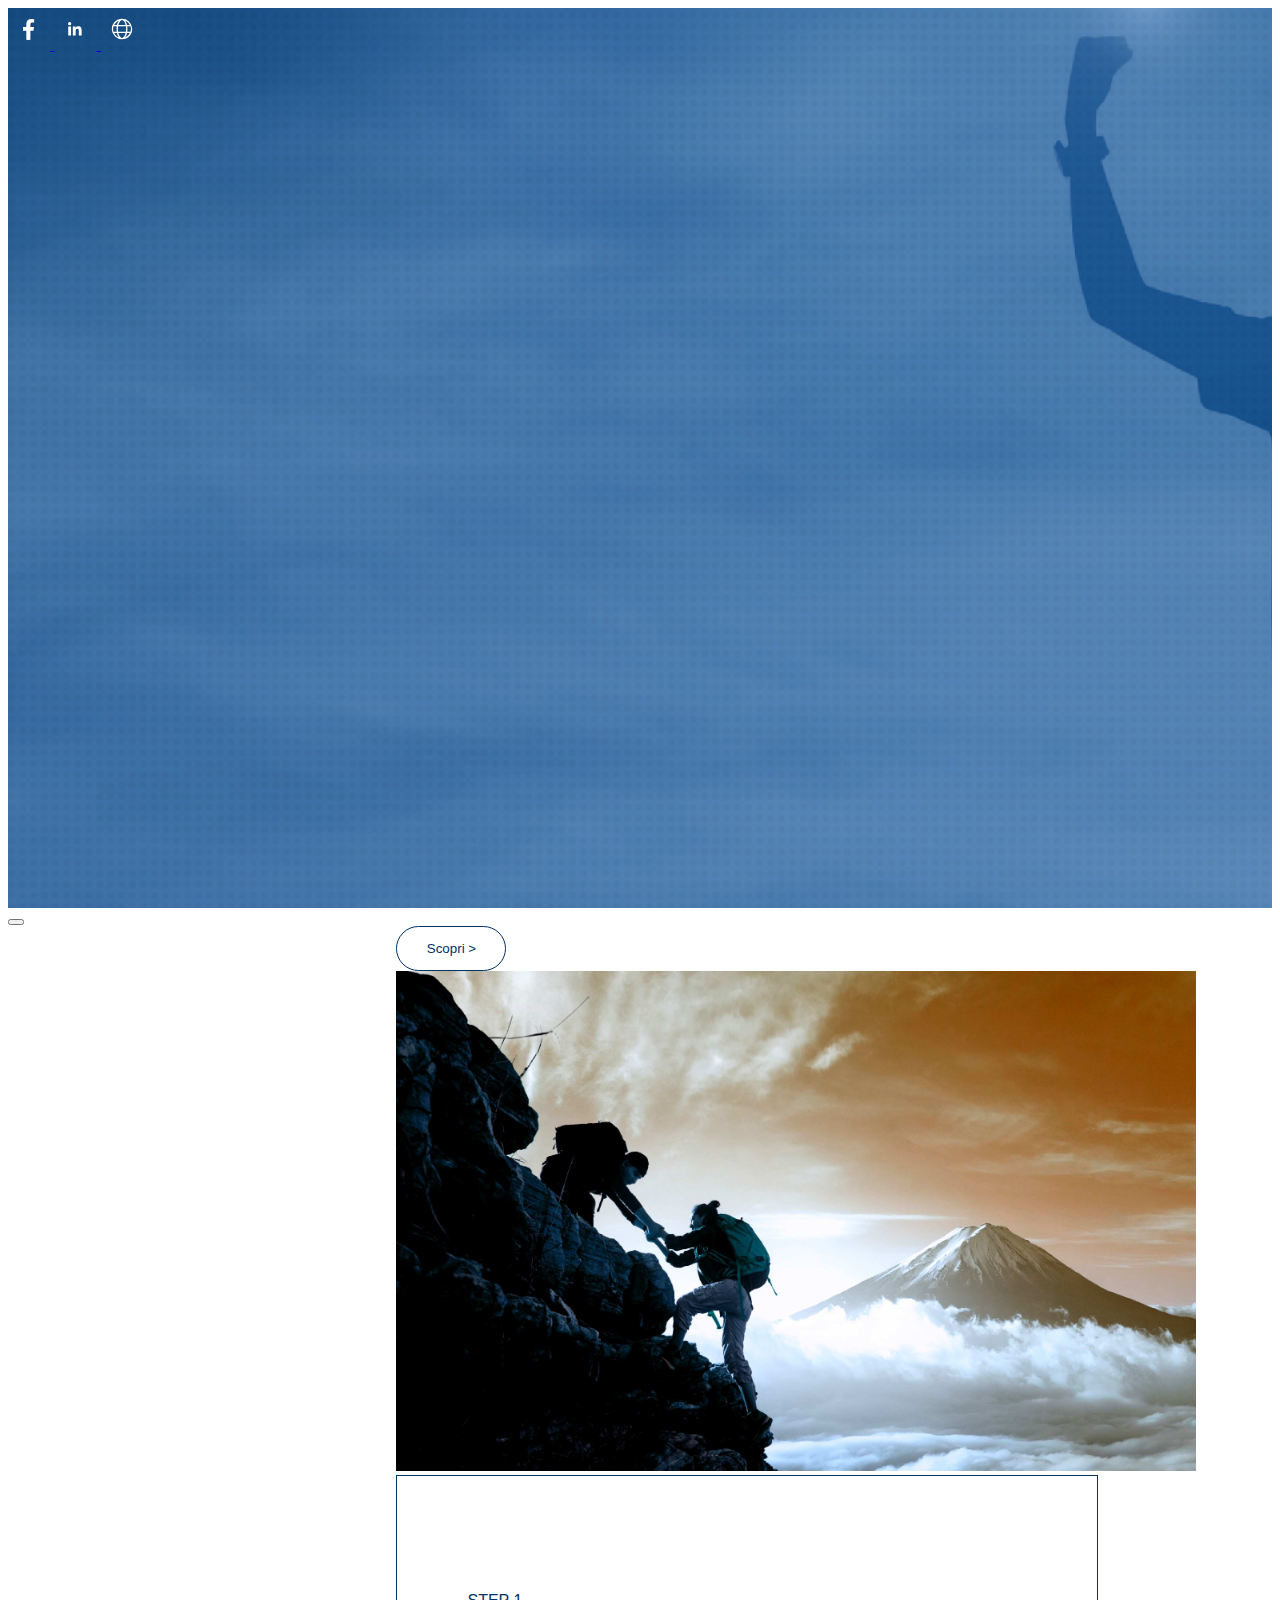
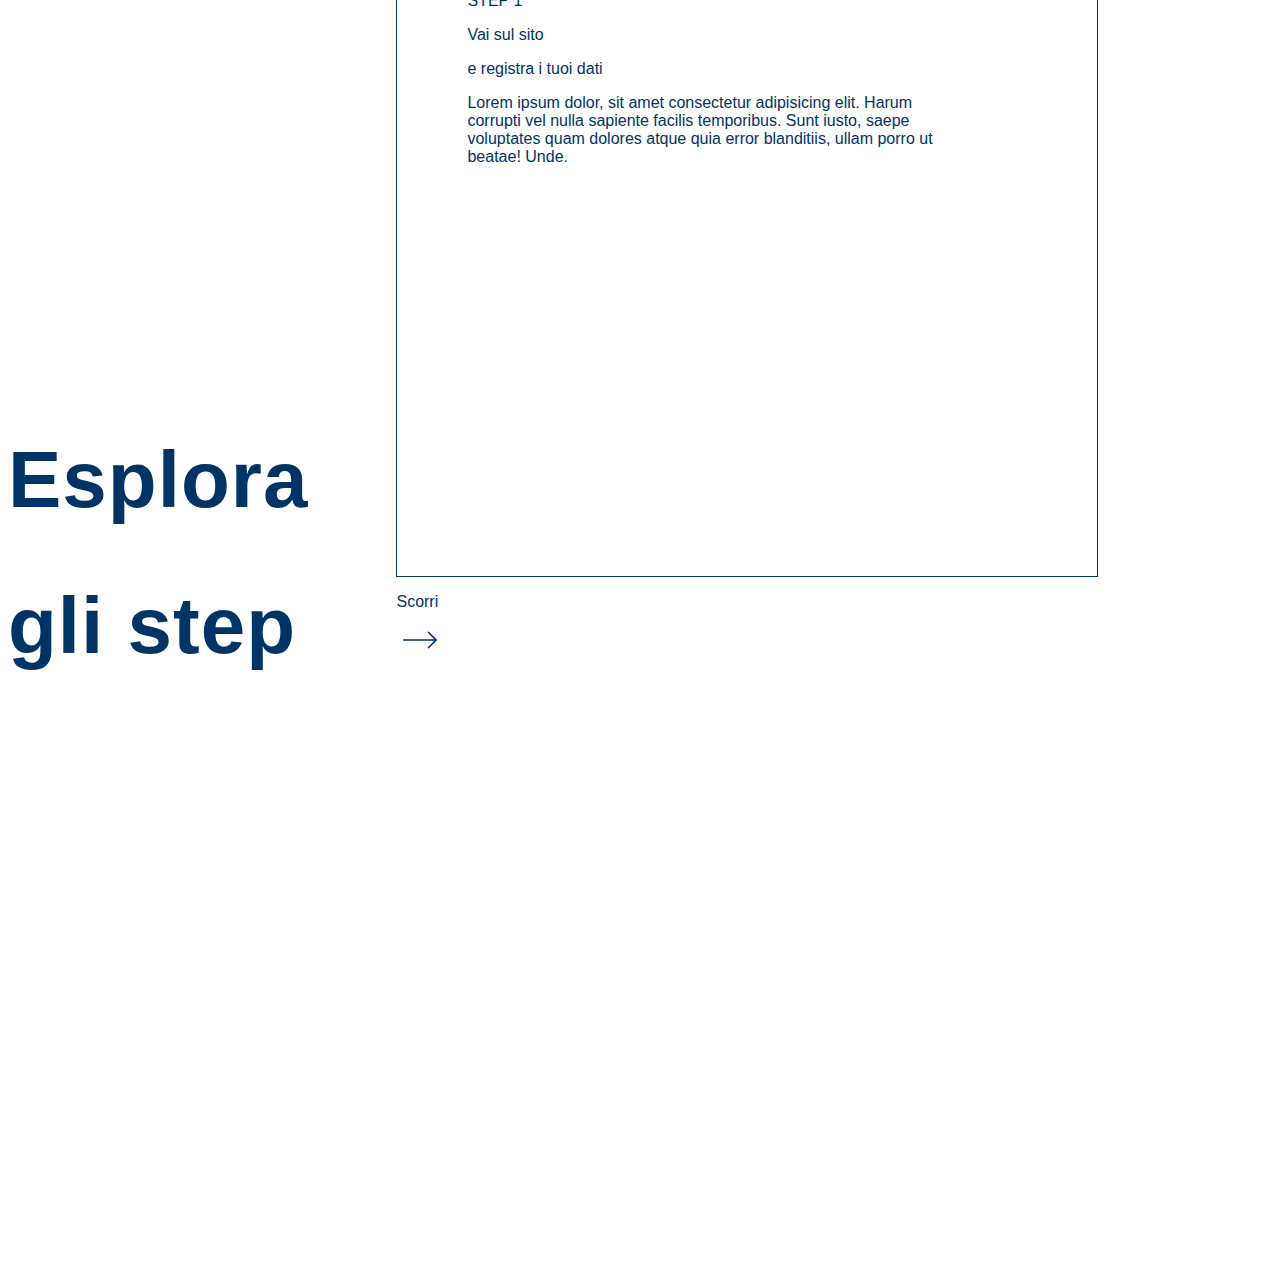
==== index.html @ 1c9eaf17 "bugfix" ====
<!doctype html>
<html lang="en">
  <head>
    <!-- Required meta tags -->
    <meta charset="utf-8">
    <meta name="viewport" content="width=device-width, initial-scale=1">

    <!-- Bootstrap CSS -->
    <link href="https://cdn.jsdelivr.net/npm/bootstrap@5.1.3/dist/css/bootstrap.min.css" rel="stylesheet" integrity="sha384-1BmE4kWBq78iYhFldvKuhfTAU6auU8tT94WrHftjDbrCEXSU1oBoqyl2QvZ6jIW3" crossorigin="anonymous">
    <link rel="stylesheet" href="https://cdn.jsdelivr.net/npm/bootstrap-icons@1.8.1/font/bootstrap-icons.css">
    <link href="/style.css" rel="stylesheet">
    
    <title>Landing page</title>
  </head>
  <body>
    <div class="scroll">
    <div class="container-fluid main p1-bg">
      <div class="wrapper">
        <div class="section">
          <div class="row">
              <!-- Left Sidebar -->
              <div class="col-sm-1 d-flex text-center sidebar align-items-end justify-content-center">
                  <nav class="nav flex-column mb-5">
                      <a href="https://facebook.com"> <img id="fb" src="/images/facebook-white.svg" href="facebook.com" class="mb-4"> </a>
                      <a href="https://linkedin.com"> <img id="linkedin" src="/images/linkedin-white.svg" class="mb-4"> </a>
                      <a href="#"> <img id="site" src="/images/globe-white.svg" class="mb-5"> </a>
                    </nav>
              </div>

              <!-- Main content -->
              <div class="col-sm-10">
                <a name="pagina1"></a>
                  <div class="container-fluid mt-5">
                    <!-- Navbar logo -->
                      <nav class="navbar navbar-light">
                          <div class="container-fluid">
                            <a class="navbar-brand" href="#">
                              <img src="/images/logo-white.svg" alt="" class="d-inline-block align-text-top">
                            </a>
                          </div>
                      </nav>
                        
                        <!-- Descrizione principale -->
                        <div class="main-description mt-5">
                            <h1>Tanti servizi</h1>
                            <h1>a Zero spese!</h1>

                            <h4 class="mt-5 fw-bold">Gestire il tuo conto diventa più facile!</h4>
                        
                            <ul>
                              <li>Canone mensile gratuito*</li>
                              <li>Home Banking e Mobile Banking gratuito</li>
                              <li>Carta di debito gratuita</li>
                              <li>Sms Alert gratuito</li>
                              <li>PFM gratuito</li>
                          </ul>

                          <p class="mt-5">*Se accrediti lo stipendio o la pensione</p>
                      </div>
                </div>

                <div class="d-flex flex-row align-items-center mt-5 pt-5">
                  <div class="col-sm-3">
                      <button class="scopri-white" data-bs-toggle="modal" data-bs-target="#modal">Apri il tuo conto</button>
                  </div>
               </div>

               <div class="scorrimento d-flex flex-row justify-content-end mt-5">
                <a href=""> <img src="/images/freccia-sx-white.svg"> </a>
                <p>Scorri</p>
                <a href="#section2"> <img src="/images/freccia-dx-white.svg"> </a>
              </div>

              </div>

              <!-- Right Sidebar -->
              <div class="col-sm-1 d-flex text-center sidebar align-items-center justify-content-center">
                  <nav class="nav flex-column">
                      <a class="mb-3" href="#pagina1"> <img src="/images/pagina_select.svg"></a>
                      <a class="mb-3" href="#pagina2"> <img src="/images/pagina_unselect.svg"></a>
                      <a class="mb-3" href="#pagina3"> <img src="/images/pagina_unselect.svg"></a>
                      <a class="mb-3" href="#pagina4"> <img src="/images/pagina_unselect.svg"></a>
                      <a class="mb-3" href="#pagina5"> <img src="/images/pagina_unselect.svg"></a>
                    </nav>
              </div>
            </div>
          </div> 
          <!-- End Section 1 -->


          <!-- Start Section 2 -->
          <div class="section p1-bg">
            <div class="row">
              <!-- Left Sidebar -->
              <div class="col-sm-1 d-flex text-center sidebar align-items-end justify-content-center">
                <nav class="nav flex-column mb-5">
                  <a href="https://facebook.com"> <img id="fb" src="/images/facebook-white.svg" href="facebook.com" class="mb-4"> </a>
                  <a href="https://linkedin.com"> <img id="linkedin" src="/images/linkedin-white.svg" class="mb-4"> </a>
                  <a href="#"> <img id="site" src="/images/globe-white.svg" class="mb-5"> </a>
                </nav>
              </div>

              <!-- Main content -->
              <div class="col-sm-10">
                  <div class="container-fluid mt-5">
                    <!-- Navbar logo -->
                      <nav class="navbar navbar-light">
                          <div class="container-fluid">
                            <a class="navbar-brand" href="#">
                              <img src="/images/logo-white.svg" alt="" class="d-inline-block align-text-top">
                            </a>
                          </div>
                      </nav>
                        <!-- Descrizione principale -->
                        <div class="main-description mt-5">
                            <h1>Fucino Conto</h1>
                            <h1>è molto più di un conto online</h1>

                            <h4 class="mt-5 fw-bold">Hai tutti i servizi di una Banca digitale</h4>
                            <h4 class="fw-bold">E fai tutto in totale autonomia</h4>
                        
                        <ul>
                          <li>Con FucinoConto il primo anno il canone di tenuta conto è gratis</li>
                          <li>Dal secondo anno il canone di tenuta è di 3,75 euro al mese</li>
                          <li>Se sei under 30 il canone è ZERO fino al compimento dei 30 anni!</li>
                          <li>Entri online e fai tutto in totale autonomia</li>
                      </ul>
                      </div>

                      <div class="row mt-5 pt-5">
                          <div class="col-sm-3">
                              <button class="scopri-white" data-bs-toggle="modal" data-bs-target="#modal">Scopri gli step</button>
                          </div>
                      </div>
                </div>
              </div>

              <!-- Right Sidebar -->
              <div class="col-sm-1 d-flex text-center sidebar align-items-center justify-content-center">
                <nav class="nav flex-column">
                  <a class="mb-3 mt-3" href=""> <img src="/images/pagina_select.svg"></a>
                  <a class="mb-3" href=""> <img src="/images/pagina_unselect.svg"></a>
                  <a class="mb-3" href=""> <img src="/images/pagina_unselect.svg"></a>
                  <a class="mb-3" href=""> <img src="/images/pagina_unselect.svg"></a>
                  <a class="mb-3" href=""> <img src="/images/pagina_unselect.svg"></a>
                </nav>
              </div>      
            </div>
          </div>
          <!-- End Section 2 -->
        </div>  <!-- Fine wrapper -->
      </div>  <!-- Fine container-fluid -->



        <!-- PAGINA 2 -->
            
      <div class="container-fluid main p2-bg">
        <div class="row">
          <!-- LEFT SIDEBAR -->
          <div class="col-sm-1 d-flex text-center sidebar align-items-end justify-content-center">
            <nav class="nav flex-column mb-5">
              <a href="https://facebook.com"> <img id="fb" src="/images/facebook.svg" href="facebook.com" class="mb-4"> </a>
              <a href="https://linkedin.com"> <img id="linkedin" src="/images/linkedin.svg" class="mb-4"> </a>
              <a href="#"> <img id="site" src="/images/globe.svg" class="mb-5"> </a>
            </nav>
          </div>
          <!--  CONTENT + NAVBAR-->
          <!-- Navbar logo -->
          <div class="col-sm-10 p2 align-items-center flex-column">
            <a name="pagina2"></a>
            <nav class="navbar navbar-light">
              <div class="container-fluid">
                <a class="navbar-brand" href="#">
                  <img src="/images/logo.svg" alt="" class="d-inline-block align-text-top">
                </a>
              </div>
          </nav>

          <!-- CONTENT -->
          <div class="d-flex p2 align-items-center vh-100 justify-content-center flex-column">

            <div class="d-flex justify-content-center vw-100 mb-5 pb-5">
            <div class="p2-fade col-sm-4 d-flex flex-column justify-content-center align-items-center">
              <div class="p2-description d-flex flex-row ms-5">
                <h1 class="titolo col-sm-1 me-3">0</h1>
                <h1 id="p2-partnum" class="titolo me-5">1</h1>
                <h3 id="p2-title" class="pt1 ms-5 pt-4">Conto Corrente</h3>
              </div>
              
              <div class="p2-scroll d-flex flex-row mt-5 ms-5">
                <div class="buttons col-sm-2 text-center ms-5">
                  <a id="p2-up" href="#pagina2"> <img src="/images/slider-up.svg" class="mb-3"> </a>
                  <a id="p2-down" href="#pagina2"> <img src="/images/slider-down-blue.svg"> </a>
                  <!-- <button id="p2-up" class="p2-btn mb-3">up</button>
                  <button id="p2-down" class="p2-btn">down</button> -->
                </div>
    
                <div class="description-fade col-sm-8 ms-5 ps-5">
                  <h3 id="p2-subtitle" class="fs-5">TUTTO A PORTATA DI CLICK</h3>
                  <p id="p2-paragraph" class="">Con conto [nome] gestire i tuoi risparmi e sempre più facile e veloce</p>
                </div>
              </div>
            </div>
            
            <div id="p2-img-div" class="col-sm-4 offset-sm-1 d-flex justify-content-center align-items-center">
              <img id="p2-img" src="/images/img_p2.png">
            </div>
            </div>
            
              <div class="col-sm-4 offset-sm-3 d-flex vw-100">
                  <button class="scopri-blue" data-bs-toggle="modal" data-bs-target="#modal">Apri il tuo conto</button>
              </div>
        
          </div>

         
          </div>
          <!-- RIGHT SIDEBAR -->
          <div class="col-sm-1 d-flex text-center sidebar align-items-center justify-content-center">
            <nav class="nav flex-column">
              <a class="mb-3" href="#pagina1"> <img src="/images/pagina_unselect.svg"></a>
              <a class="mb-3" href="#pagina2"> <img src="/images/pagina_select.svg"></a>
              <a class="mb-3" href="#pagina3"> <img src="/images/pagina_unselect.svg"></a>
              <a class="mb-3" href="#pagina4"> <img src="/images/pagina_unselect.svg"></a>
              <a class="mb-3" href="#pagina5"> <img src="/images/pagina_unselect.svg"></a>
            </nav>
          </div>
        </div>
        <!-- FINE ROW -->
      </div>
        


        <!-- PAGINA 3 -->

        <div class="container-fluid main p3-bg">
          <div class="row">
            <!-- LEFT SIDEBAR -->
            <div class="col-sm-1 d-flex text-center sidebar align-items-end justify-content-center">
              <nav class="nav flex-column mb-5">
                <a href="https://facebook.com"> <img id="fb" src="/images/facebook-white.svg" href="facebook.com" class="mb-4"> </a>
                <a href="https://linkedin.com"> <img id="linkedin" src="/images/linkedin-white.svg" class="mb-4"> </a>
                <a href="#"> <img id="site" src="/images/globe-white.svg" class="mb-5"> </a>
              </nav>
            </div>
            <!--  CONTENT + NAVBAR-->
            <!-- Navbar logo -->
            <div class="col-sm-10 p2 align-items-center">
              <a name="pagina3"></a>
              <nav class="navbar navbar-light">
                <div class="container-fluid">
                  <a class="navbar-brand" href="#">
                    <img src="/images/logo-white.svg" alt="" class="d-inline-block align-text-top">
                  </a>
                </div>
            </nav>
  
            <!-- CONTENT -->
            <div class="p3 d-flex flex-column align-items-center">

              <div class="d-flex flex-column align-items-center vw-100 mb-5 pb-5">
              <div class="container-titolo mb-5">
                <h1>Hai bisogno di aiuto?</h1>
                <h3>Consulta le FAQ o contattaci</h3>
              </div>

              
              <div class="box-faq d-flex flex-row mt-5 pt-5">
                <div id="questions" class="d-flex flex-column justify-content-center ms-5 ps-5">
                  <a id="question1" href="#pagina3">
                  <h3 class="mb-5">Domande frequenti</h3>
                  </a>


                  <a id="question2" href="#pagina3">
                  <h3 class="mb-5 mt-5">Chiama ora</h3>
                  </a>

                  <a id="question3" href="#pagina3">
                  <h3 class="mt-5">Invia un messaggio</h3>
                  </a>
                </div>
                
      
                <div id="answers" class="d-flex flex-column justify-content-center ms-5 ps-5">
                
                  <!-- Inserito da JS -->
                  
                </div>
              
              </div>
              </div>

              <div class="col-sm-4 offset-sm-3 vw-100 mb-5 pb-5">
                <button class="scopri-white" data-bs-toggle="modal" data-bs-target="#modal">Scopri gli step</button>
            </div>

            </div>
            </div>
    
    
    
            <!-- RIGHT SIDEBAR -->
            <div class="col-sm-1 d-flex text-center sidebar align-items-center justify-content-center">
              <nav class="nav flex-column">
                <a class="mb-3" href="#pagina1"> <img src="/images/pagina_unselect.svg"></a>
                <a class="mb-3" href="#pagina2"> <img src="/images/pagina_unselect.svg"></a>
                <a class="mb-3" href="#pagina3"> <img src="/images/pagina_select.svg"></a>
                <a class="mb-3" href="#pagina4"> <img src="/images/pagina_unselect.svg"></a>
                <a class="mb-3" href="#pagina5"> <img src="/images/pagina_unselect.svg"></a>
              </nav>
            </div>
          </div>
          <!-- FINE ROW -->
        </div>

        

        <!-- PAGINA 4 -->

        <div class="container-fluid main p4-bg">
        <div class="row">
          <!-- LEFT SIDEBAR -->
          <div class="col-sm-1 d-flex text-center sidebar align-items-end justify-content-center">
            <nav class="nav flex-column mb-5">
              <a href="https://facebook.com"> <img id="fb" src="/images/facebook.svg" href="facebook.com" class="mb-4"> </a>
              <a href="https://linkedin.com"> <img id="linkedin" src="/images/linkedin.svg" class="mb-4"> </a>
              <a href="#"> <img id="site" src="/images/globe.svg" class="mb-5"> </a>
            </nav>
          </div>
          <!--  CONTENT + NAVBAR-->
          <!-- Navbar logo -->
          <div class="col-sm-10 p2 align-items-center">
            <a name="pagina4"></a>
            <nav class="navbar navbar-light">
              <div class="container-fluid">
                <a class="navbar-brand" href="#">
                  <img src="/images/logo.svg" alt="" class="d-inline-block align-text-top">
                </a>
              </div>
          </nav>

          <!-- CONTENT -->
          <div class="main p4 d-flex align-items-center">

            <div class="col-sm-3">
              <div class="p4-titolo mb-5 pb-5">
                <h1>Scarica i documenti</h1>
              </div>

              <div class="col-sm-4 vw-100 mt-5 pt-5">
                <button class="scopri-blue" data-bs-toggle="modal" data-bs-target="#modal">Scopri gli step</button>
            </div>
            </div>

            <div class="col-sm-6 d-flex justify-content-center flex-column offset-sm-1 vh-100">
              
              <div class="riga1 mb-5 pb-5">
                <h3 class="mb-4">INFORMATIVA PRECONTRATTUALE</h3>
                <div class="wrapper-doc">

                  <!-- ITEM 1 -->
                  <div class="item d-flex justify-content-center align-items-center">
                    <img src="/images/Icona Documento.svg">
                    <div class="nome-doc d-flex flex-column mt-2 me-4 ms-2">
                      <p>Fascicolo contrattuale</p>
                      <p>Conto lu'</p>
                      <a href="#" download>Download</a>
                    </div>
                  </div>
            
                  <!-- ITEM 2 -->
                  <div class="item d-flex justify-content-center align-items-center text-left">
                    <img src="/images/Icona Documento.svg">
                    <div class="nome-doc d-flex flex-column mt-2 me-4 ms-2">
                      <p>Informativa</p>
                      <p>privacy</p>
                      <a href="#" download>Download</a>
                    </div>
                  </div>
            
                  <!-- ITEM 3 -->
                  <div class="item d-flex justify-content-center align-items-center">
                    <img src="/images/Icona Documento.svg">
                    <div class="nome-doc d-flex flex-column mt-2 me-4 ms-2">
                      <p>Foglio informativo Conto lu'</p>
                      <p>Agg. 1 Ottobre 2021</p>
                      <a href="#" download>Download</a>
                    </div>
                  </div>
            
                  <!-- ITEM 4 -->
                  <div class="item d-flex justify-content-center align-items-center">
                    <img src="/images/Icona Documento.svg">
                    <div class="nome-doc d-flex flex-column mt-2 me-4 ms-2">
                      <p>Foglio informativo Time</p>
                      <p>Deposit On Line</p>
                      <a href="#" download>Download</a>
                    </div>
                  </div>
            
                  <!-- ITEM 5 -->
                  <div class="item d-flex justify-content-center align-items-center">
                    <img src="/images/Icona Documento.svg">
                    <div class="nome-doc d-flex flex-column mt-2 me-4 ms-2">
                      <p>Fascicolo contrattuale</p>
                      <p>Conto lu'</p>
                      <a href="#" download>Download</a>
                    </div>
                  </div>
            
                </div>

              </div>

              <div class="riga2 mt-5 pt-5 mb-5 pb-5">
                <h3 class="mt-5 mb-4">GUIDE E DOCUMENTI</h3>
                <div class="wrapper-doc">

                  <!-- ITEM 1 -->
                  <div class="item d-flex justify-content-center align-items-center">
                    <img src="/images/Icona Documento.svg">
                    <div class="nome-doc d-flex flex-column mt-2 me-4 ms-2">
                      <p>Fascicolo contrattuale</p>
                      <p>Conto lu'</p>
                      <a href="#" download>Download</a>
                    </div>
                  </div>
            
                  <!-- ITEM 2 -->
                  <div class="item d-flex justify-content-center align-items-center text-left">
                    <img src="/images/Icona Documento.svg">
                    <div class="nome-doc d-flex flex-column mt-2 me-4 ms-2">
                      <p>Informativa</p>
                      <p>privacy</p>
                      <a href="#" download>Download</a>
                    </div>
                  </div>
            
                  <!-- ITEM 3 -->
                  <div class="item d-flex justify-content-center align-items-center">
                    <img src="/images/Icona Documento.svg">
                    <div class="nome-doc d-flex flex-column mt-2 me-4 ms-2">
                      <p>Foglio informativo Conto lu'</p>
                      <p>Agg. 1 Ottobre 2021</p>
                      <a href="#" download>Download</a>
                    </div>
                  </div>
            
                  <!-- ITEM 4 -->
                  <div class="item d-flex justify-content-center align-items-center">
                    <img src="/images/Icona Documento.svg">
                    <div class="nome-doc d-flex flex-column mt-2 me-4 ms-2">
                      <p>Foglio informativo Time</p>
                      <p>Deposit On Line</p>
                      <a href="#" download>Download</a>
                    </div>
                  </div>
            
                  <!-- ITEM 5 -->
                  <div class="item d-flex justify-content-center align-items-center">
                    <img src="/images/Icona Documento.svg">
                    <div class="nome-doc d-flex flex-column mt-2 me-4 ms-2">
                      <p>Fascicolo contrattuale</p>
                      <p>Conto lu'</p>
                      <a href="#" download>Download</a>
                    </div>
                  </div>
            
                </div>

              </div>
            </div>

          </div>
          </div>

          <!-- RIGHT SIDEBAR -->
          <div class="col-sm-1 d-flex text-center sidebar align-items-center justify-content-center">
            <nav class="nav flex-column">
              <a class="mb-3" href="#pagina1"> <img src="/images/pagina_unselect.svg"></a>
              <a class="mb-3" href="#pagina2"> <img src="/images/pagina_unselect.svg"></a>
              <a class="mb-3" href="#pagina3"> <img src="/images/pagina_unselect.svg"></a>
              <a class="mb-3" href="#pagina4"> <img src="/images/pagina_select.svg"></a>
              <a class="mb-3" href="#pagina5"> <img src="/images/pagina_unselect.svg"></a>
            </nav>
          </div>
        </div>
        <!-- FINE ROW -->
      </div>





           <!-- PAGINA 5 -->
           <div class="container-fluid main p5-bg">
            <div class="row">
              <!-- LEFT SIDEBAR -->
              <div class="col-sm-1 d-flex text-center sidebar align-items-end justify-content-center">
                <nav class="nav flex-column mb-5">
                  <a href="https://facebook.com"> <img id="fb" src="/images/facebook-white.svg" href="facebook.com" class="mb-4"> </a>
                  <a href="https://linkedin.com"> <img id="linkedin" src="/images/linkedin-white.svg" class="mb-4"> </a>
                  <a href="#"> <img id="site" src="/images/globe-white.svg" class="mb-5"> </a>
                </nav>
              </div>
              <!--  CONTENT + NAVBAR-->
              <!-- Navbar logo -->
              <div class="col-sm-10 p2 align-items-center">
                <a name="pagina5"></a>
                <nav class="navbar navbar-light">
                  <div class="container-fluid">
                    <a class="navbar-brand" href="#">
                      <img src="/images/logo-white.svg" alt="" class="d-inline-block align-text-top">
                    </a>
                  </div>
              </nav>
    
              <!-- CONTENT -->
             <div class="p5 d-flex flex-column justify-content-center align-items-center vh-100">
                <img src="/images/pittogramma.svg" class="mb-5">
                <h2 class="titolo mb-4 mt-5">FUCINO CONTO</h2>
                <h2>Il conto corrente online</h2>
                <h2>che valorizza il tuo tempo</h2>
                <p class="fw-bold mt-3">Pagare, investire e gestire il tuo denaro non è mai stato così facile</p>
                <button class="apri-conto2 mt-5 mb-5">APRI FUCINO CONTO </button>

                
              </div>
              </div>
              <!-- RIGHT SIDEBAR -->
              <div class="col-sm-1 d-flex text-center sidebar align-items-center justify-content-center">
                <nav class="nav flex-column">
                  <a class="mb-3" href="#pagina1"> <img src="/images/pagina_unselect.svg"></a>
                  <a class="mb-3" href="#pagina2"> <img src="/images/pagina_unselect.svg"></a>
                  <a class="mb-3" href="#pagina3"> <img src="/images/pagina_unselect.svg"></a>
                  <a class="mb-3" href="#pagina4"> <img src="/images/pagina_unselect.svg"></a>
                  <a class="mb-3" href="#pagina5"> <img src="/images/pagina_select.svg"></a>
                </nav>
              </div>
            </div>
            <!-- FINE ROW -->
          </div>
    </div>

        
    




      <!-- Full screen modal -->
    <div class="modal fade" id="modal" tabindex="-1" aria-labelledby="exampleModalLabel" aria-hidden="true">
      <div class="modal-dialog modal-fullscreen">
        <div class="modal-content vh-100">
          <div class="modal-header">
            <button type="button" class="btn-close" data-bs-dismiss="modal" aria-label="Close"></button>
          </div>
          <div class="modal-body ">
            <div class="wrapper">

              <!-- SECTION 1  -->
              <div class="section-sm light">
                <div class="modal-container d-flex flex-row bd-highlight align-items-center">
                  <div class="titolo ms-5 ps-5">
                  <h1>Esplora</h1>
                  <h1>gli step</h1>
                  </div>
                </div>
              </div>

              <!-- SECTION 2 -->
              <div class="section light">
                <div class="modal-container d-flex flex-column align-items-center">

                  <div class="d-flex align-items-center">
                    <div class="col-sm-1 me-5">
                      <button class="scopri-sm">Scopri ></button>
                    </div>

                    <div class="col-sm-6">
                      <img class="img1" src="/images/img1.png">
                    </div>
                    
                    <div class="col-sm-5 offset-sm-1 me-5">
                      <div class="modal-description-light">
                        <p class="ls-6">STEP 1</p>
                        <p class="fw-bold fs-4 mb-0">Vai sul sito</p>
                        <p class="fw-bold fs-4">e registra i tuoi dati</p>
                        <p>Lorem ipsum dolor, sit amet consectetur adipisicing elit. Harum corrupti vel nulla sapiente facilis temporibus. Sunt iusto, saepe voluptates quam dolores atque quia error blanditiis, ullam porro ut beatae! Unde.</p>
                      </div>
                    </div>
                    
                  </div>

                    <div class="scorrimento-blue d-flex flex-row mt-5 pt-5 ms-5 ps-5">
                      <!-- <a href=""> <img src="/images/freccia-sx.svg"> </a> -->
                      <p>Scorri</p>
                      <a href="#section2"> <img src="/images/freccia-dx.svg"> </a>
                    </div>
                
                </div>
              </div>

              <!-- SECTION 3 -->
              <div class="section blue">
                <div class="modal-container d-flex flex-column align-items-center">

                <div class="d-flex align-items-center vw-100">
                  <div class="col-sm-4 offset-sm-1">
                    <img class="img2" src="/images/img1.png">
                  </div>
                  
                  <div class="col-sm-6 offset-sm-1">
                    <div class="modal-description-blue">
                      <p class="ls-6">STEP 2</p>
                      <p class="fw-bold fs-4 mb-0">Vai sul sito</p>
                      <p class="fw-bold fs-4">e registra i tuoi dati</p>
                      <p>Lorem ipsum dolor, sit amet consectetur adipisicing elit. Harum corrupti vel nulla sapiente facilis temporibus. Sunt iusto, saepe voluptates quam dolores atque quia error blanditiis, ullam porro ut beatae! Unde.</p>
                    </div>
                  </div>
                  
                </div>

                <div class="scorrimento d-flex flex-row mt-5 pt-5 ms-5 ps-5">
                  <a href=""> <img src="/images/freccia-sx-white.svg"> </a> 
                  <p>Scorri</p>
                  <a href="#section2"> <img src="/images/freccia-dx-white.svg"> </a>
                </div>

                </div>
              </div>

              <!-- SECTION 4 -->
              <div class="section light">
                <div class="modal-container d-flex flex-column align-items-center">

                <div class="d-flex align-items-center">
                 <div class="col-sm-6">
                  <img class="img3" src="/images/img1.png">
                 </div>
                  
                 <div class="col-sm-4 offset-sm-2">
                  <div class="modal-description-light">
                    <p class="ls-6">STEP 3</p>
                    <p class="fw-bold fs-4 mb-0">Vai sul sito</p>
                    <p class="fw-bold fs-4">e registra i tuoi dati</p>
                    <p>Lorem ipsum dolor, sit amet consectetur adipisicing elit. Harum corrupti vel nulla sapiente facilis temporibus. Sunt iusto, saepe voluptates quam dolores atque quia error blanditiis, ullam porro ut beatae! Unde.</p>
                  </div>
                 </div>
                 
                </div>
                
                <div class="scorrimento-blue d-flex flex-row mt-5 pt-5 ms-5 ps-5">
                  <a href=""> <img src="/images/freccia-sx.svg"> </a> 
                  <p>Scorri</p>
                  <a href="#section2"> <img src="/images/freccia-dx.svg"> </a>
                </div>

                </div>
              </div>

              <!-- SECTION 5 -->
              <div class="section-sm violet">
                <div class="modal-container d-flex flex-column align-items-center">

                <div class="d-flex align-items-center">
                  <div class="titolo ms-5 ps-5">
                    <p class="ls-6">CHE ASPETTI?</p>
                    <h1>Apri il</h1>
                    <h1>tuo conto</h1>
                    <button class="apri-conto mt-5">Apri conto</button>
                  </div>
                </div>

                <div class="scorrimento-blue d-flex flex-row mt-5 pt-5 ms-5 ps-5">
                  <a href=""> <img src="/images/freccia-sx.svg"> </a> 
                  <p>Scorri</p>
                  <a href="#section2"> <img src="/images/freccia-dx.svg"> </a>
                </div>
                </div>
              </div>

            </div>
          </div>
          
        </div>
      </div>
    </div>




    <script src="/script.js"></script>
    <script src="https://cdn.jsdelivr.net/npm/bootstrap@5.1.3/dist/js/bootstrap.bundle.min.js" integrity="sha384-ka7Sk0Gln4gmtz2MlQnikT1wXgYsOg+OMhuP+IlRH9sENBO0LRn5q+8nbTov4+1p" crossorigin="anonymous"></script>
  </body>
</html>
---- style.css ----
body{
    /* overflow-y: hidden; */
    font-family: 'Montserrat', sans-serif;
    /* background: url("/images/background.png"); */
}

.scroll{
    height: 100vh;
    scroll-snap-type: y mandatory;
    overflow-y: scroll;
}
.main{
    width: 100vw !important;
    height: 100vh !important;
    margin-right: 0 !important;
    margin-left: 0 !important;
    scroll-snap-align: start;
}

.p1-bg{
    background-image: url(/images/bg-p1.png);
}

.wrapper{
    width: 100vw;
    height: 100vh;
    white-space: nowrap;
}
/* .modal-body div{
    display:block !important;
} */
.section{
    width: 100vw;
    height: 100vh;
    display: inline-block;
    position: relative;
}
.section-sm{
    width: 30vw;
    height: 100vh;
    display: inline-block;
    position: relative;
}

.sidebar{
    height: 100vh; 
}

#fb{
    width: 42px;
    height: 42px;
}
#linkedin{
    width: 42px;
    height: 42px;
}
#site{
    width: 42px;
    height: 42px;
}
/* Stile descrizione Fucino Conto */
.main-description h1{
    width: 470px !important;
    letter-spacing: 1px;
    font-size: 300%;
    word-break:keep-all;
    white-space: normal;
    color: #ffffff;
}

.main-description h4{
    width: 450px;
    letter-spacing: normal;
    word-break:keep-all;
    white-space: normal;
    color: #ffffff;
}

.main-description li{
    width: 470px;
    font-size: 130%;
    color: #ffffff;
}
.main-description p{
    color: #ffffff;
}

.p2-bg{
    background-image: url(/images/bg-p2.png);
}
.p2{
    color: #003366;
}

.p2-fade{
    transition: opacity 1000ms ease-in;
    /* opacity: 0; */
}
.p2-fade .fade-out{
    transform: translateY(-50px);
    transition-duration: 1s;
    opacity: 0;
}


.p2-description{
    word-break:keep-all;
    white-space: normal;
    letter-spacing: 1px;
}
.p2-description .titolo{
    font-size: 600%;
}

.p2-btn{
    border: solid 2px #003366;
    background-color: transparent;
    height: 56px;
    width: 56px;
    border-radius: 50%;
    color:#003366;
}

#p2-img-div{
    width: 640px;
    height: 400px;
} 
#p2-img{
    border-radius: 50%;
    width: 400px;
    height: 400px;
}
.p2-img-fade-out{
    transition: all 0.5s;
    width: 200px !important;
    height: 200px !important;
    opacity: 0;
}

.p2-img-fade-in{
    transition: all 0.5s;
    width: 400px !important;
    height: 400px !important;
}

/* #img_p2{
    transition: all 1s;
    width: 100px;
    height: 100px;
} */

#p2-partnum{
    width: 35px !important;
    height: 115px !important;
}
#p2-title{
    width: 225px !important;
    height: 115px !important;
}
.p3-bg{
    background-image: url(/images/bg-p1.png);
}
#questions{
    width: 480px !important;
    height: 420px !important;
}
#questions a{
    text-decoration: none;
}
#answers{
    width: 480px !important;
    height: 420px !important;
}
.container-titolo{
    color: #ffffff;
}

.acceso{
    color: #ffffff;
    text-decoration: underline !important;
}
.acceso:hover{
    color: #ffffff;
}

.spento{
    color: #707070;
}

.spento:hover{
    color: #707070;
}
#answers{
    color: #ffffff;
}

#answers label{
    font-size: 90%;
}
#answers .form-control{
    border: 1px solid #ffffff;
    border-radius: 0px;
    background-color: transparent;
    border-top: none;
    border-left: none;
    border-right: none;
}

#answers .form-control:hover{
    transition: all 0.2s;
    border: 2px solid #ffffff;
    border-radius: 5px;
    box-shadow: none;
}

#answers .form-control:focus{
    border: 2px solid #ffffff;
    border-radius: 5px;
    background-color: transparent;
    box-shadow: none;
}

.form-check-input{
    border: 2px solid #ffffff !important;
    background-color: transparent;
}
.form-check-label{
    text-decoration: underline;
}
.submit{
    background-color: transparent;
    border-radius: 37px;
    height: 48px;
    width: 112px;
    border: 2px solid #ffffff;
    color: #ffffff;
    font-size: 16px;
    text-align: center;
}


.p4-bg{
    background-image: url(/images/bg-p4.png);
}

.p4{
    color: #003366;
}
.p4-titolo h1{
    font-size: 500%;
    letter-spacing: 1px;
}


.wrapper-doc{
    max-height: 120px;
    display: flex;
    overflow-x: auto;
  }
  
  .wrapper-doc .item{
    min-width: 280px;
    height: 100px;
    text-align: center;
  }
  
  .item img{
    height: 64px;
    width: 64px;
  }
  
  .nome-doc{
    text-align: left;
  }
  
  .nome-doc p{
    margin-bottom: 0px;
    font-size: 90%;
    color: #707070;
  }
  .nome-doc a{
    margin-bottom: 0px;
    font-size: 90%;
    color: #003366;
  }


.p5-bg{
    background-image: url(/images/bg-p5.png);
}
.p5 .titolo{
    font-size: 350%;
    color: #00A8ff;
}
.p5 h2{
    font-size: 300%;
    letter-spacing: 2px;
    color: #ffffff;
}
.p5 p{
    font-size: 120%;
    color: #ffffff;
}
/* Pulsante "Scopri gli step */
.scopri-white{
    background-color: transparent;
    border-radius: 37px;
    height: 74px;
    width: 200px;
    border: 2px solid #ffffff;
    color: #ffffff;
    font-size: 18px;
    text-align: center;
}
.scopri-blue{
    background-color: transparent;
    border-radius: 37px;
    height: 74px;
    width: 200px;
    border: 2px solid #003366;
    color: #003366;
    font-size: 18px;
    text-align: center;
}
.scopri-sm{
    background-color: transparent;
    border-radius: 30px;
    height: 45px;
    width: 110px;
    color: #003366;
    border: 1px solid #003366;
}
.apri-conto{
    background-color: transparent;
    border-radius: 30px;
    height: 60px;
    width: 150px;
    border: 1px solid #ffffff;
    color: #ffffff;
    padding: auto;
}
.apri-conto2{
    background-color: #00A8ff;
    width: 270px;
    height: 55px;
    color: #ffffff;
    border-radius: 30px;
    border: none;
    letter-spacing: 1px;
    box-shadow: 0px 8px 15px rgba(0, 0, 0, 0.2);
}
.scorrimento p{
    color: #ffffff;
}
.scorrimento-blue p{
    color: #003366;
}
/* Modal*/
/* Borders */
.modal-header{
    border-bottom: none;
}

.modal-footer{
    border-top: none;
}

/* Sections styles */
.light{
    background-color: #ffffff;
    color: #003366;
}
.blue{
    background-color: #1741a3;
    color:#ffffff
}
.violet{
    background-color: #C446A8;
    color: #ffffff;
}

.modal-container{
    height: 750px;
}
.modal-container h1{
    font-size: 500%;
    letter-spacing: 1px;
} 
.modal-container .titolo{
    width: 500px;
}

.img1{
    width: 800px;
    height: 500px;
}
.img2{
    width: 500px;
    height: 400px;
}
.img3{
    width: 900px;
    height: 500px;
}

.modal-description-blue{
    width: 500px;
    height: 500px;
    border: 1px solid #ffffff;
    padding: 100px 130px 100px 70px;
}
.modal-description-blue p{
    word-break:keep-all;
    white-space: normal;
}
.modal-description-light{
    width: 500px;
    height: 500px;
    border: 1px solid #003366;
    padding: 100px 130px 100px 70px;
}
.modal-description-light p{
    word-break:keep-all;
    white-space: normal;
}
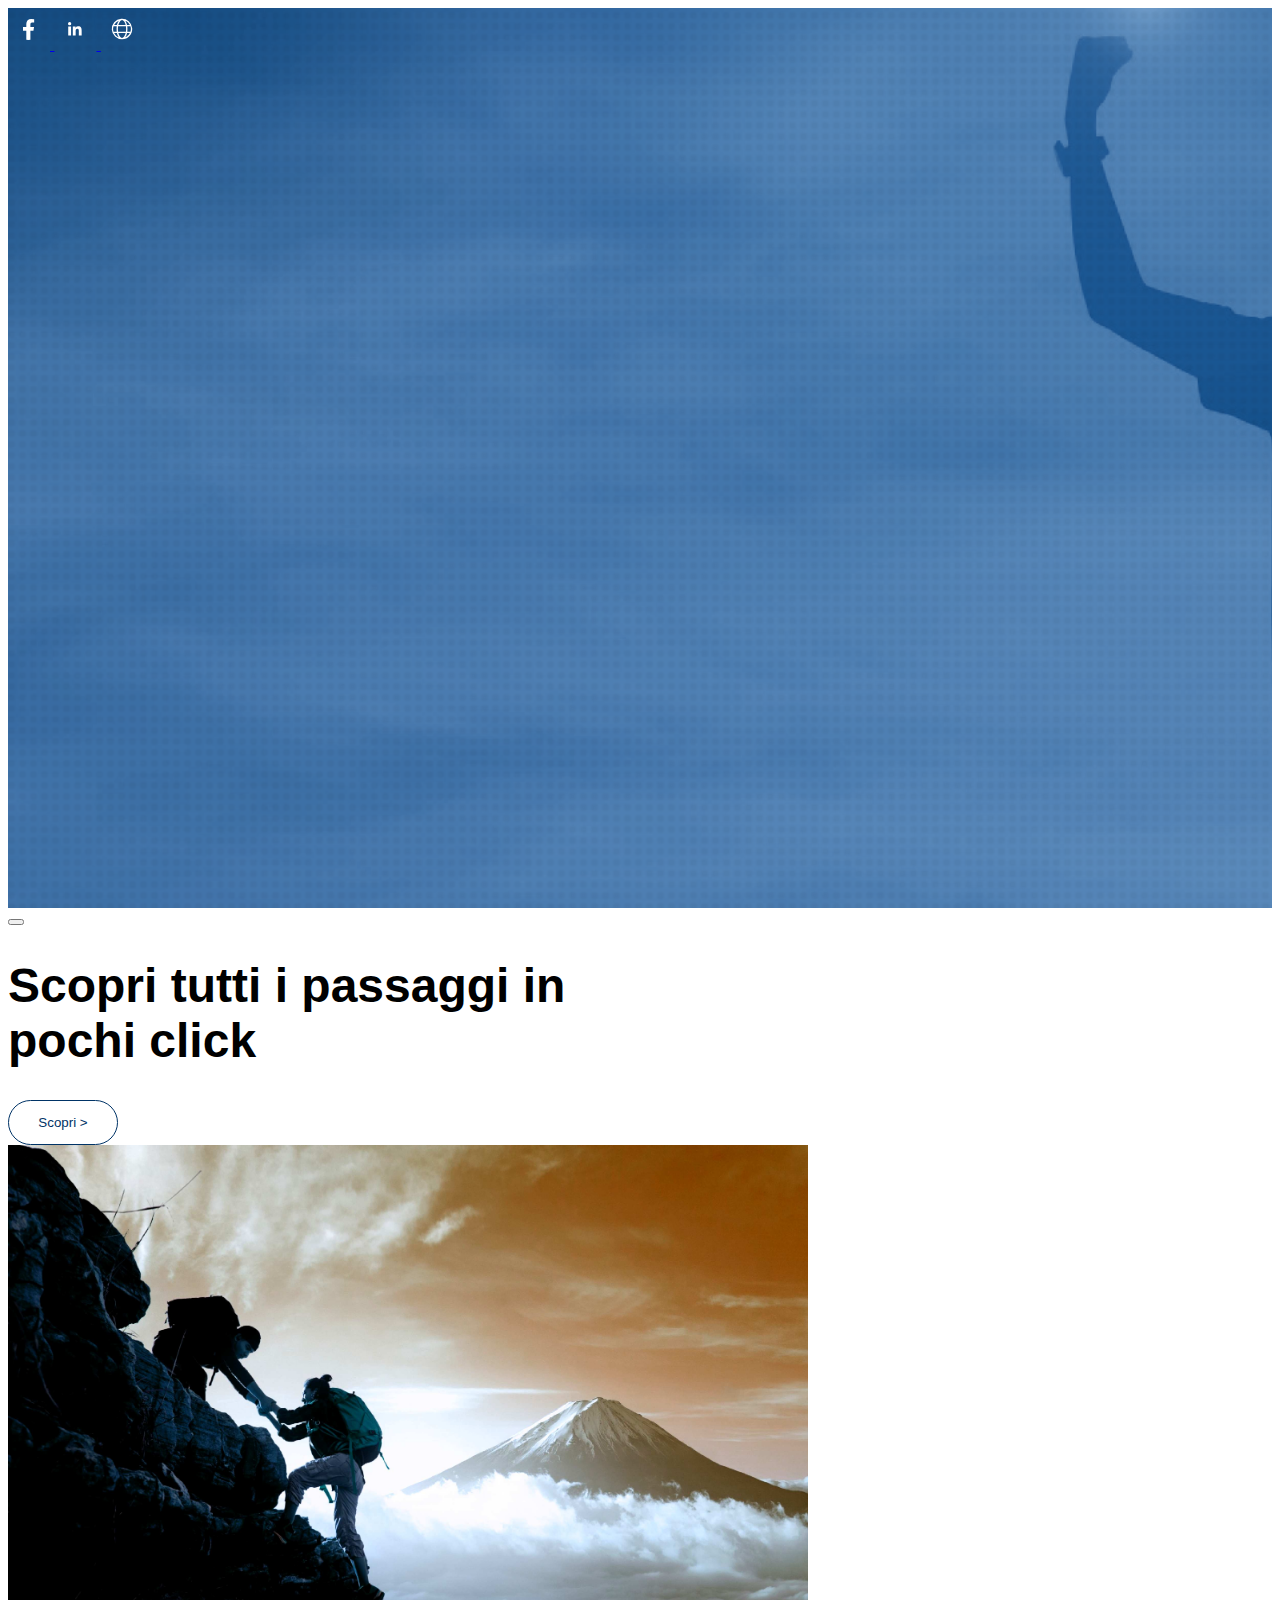
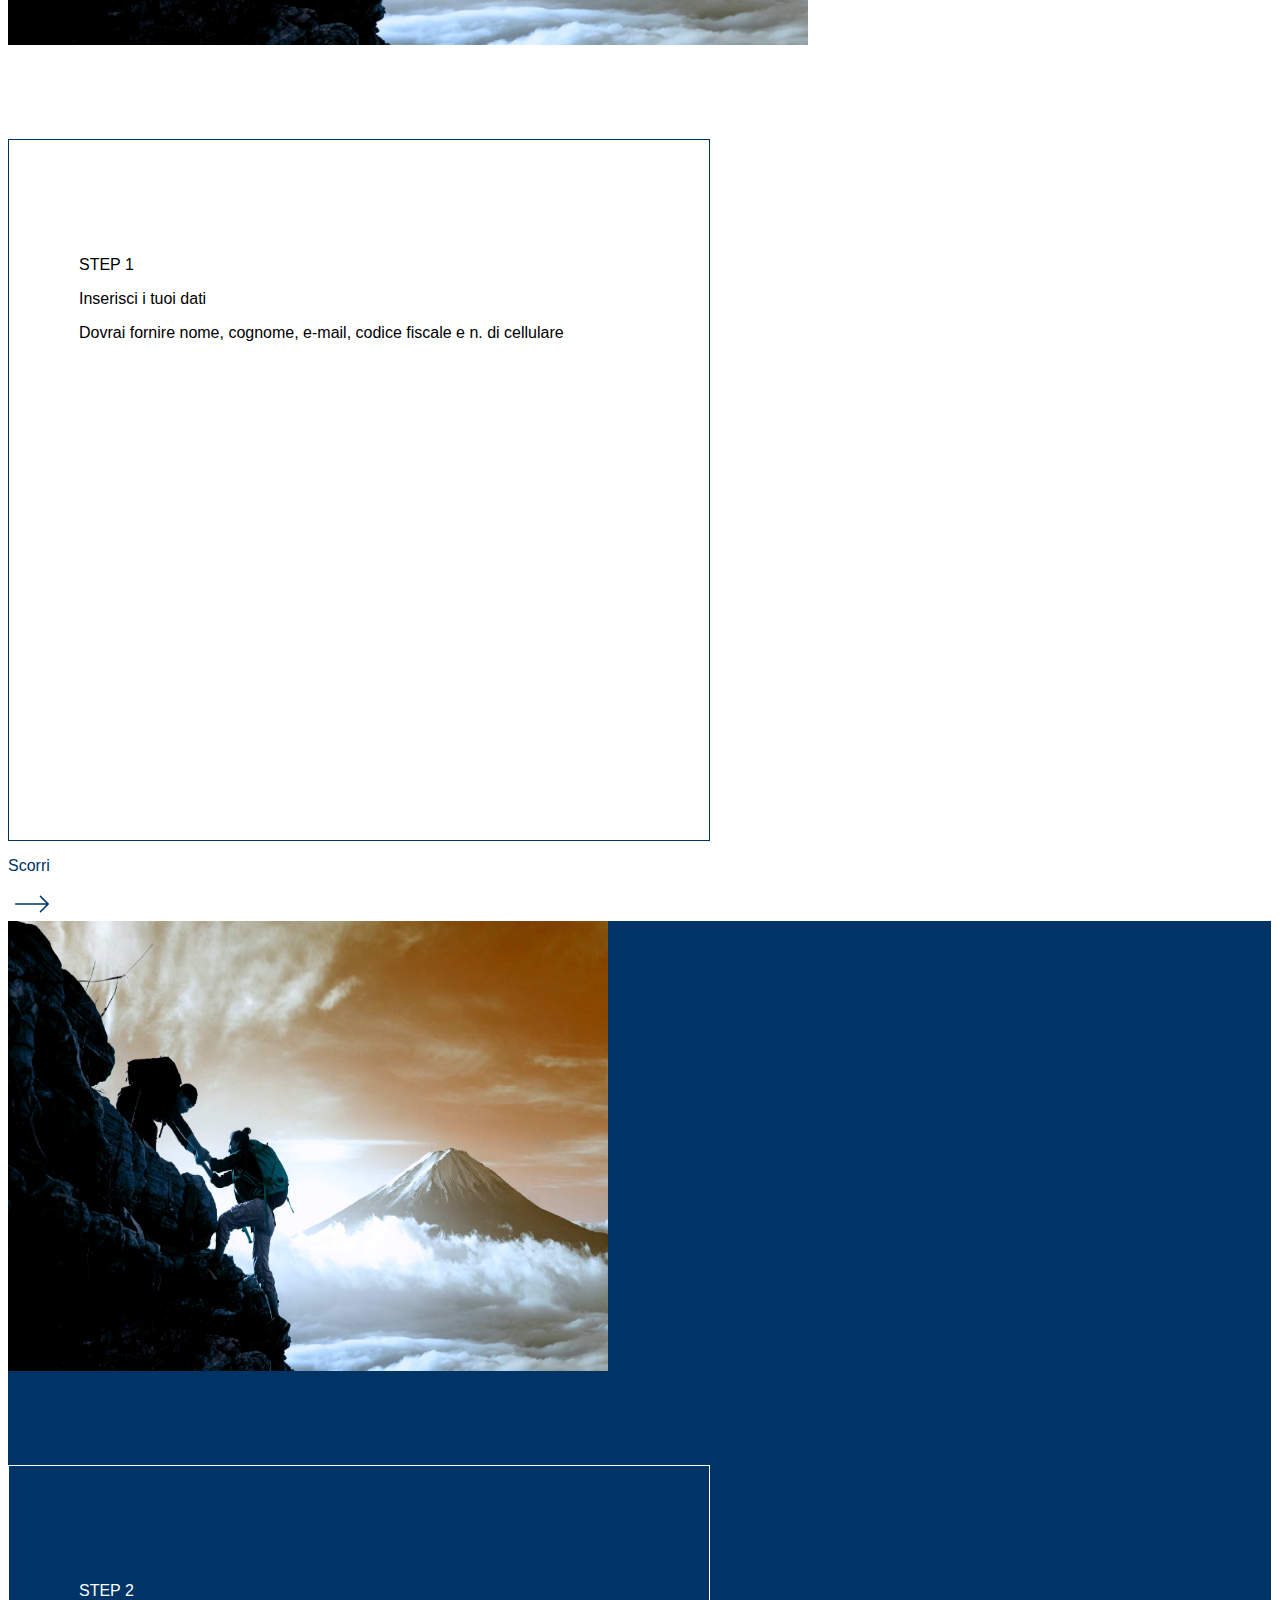
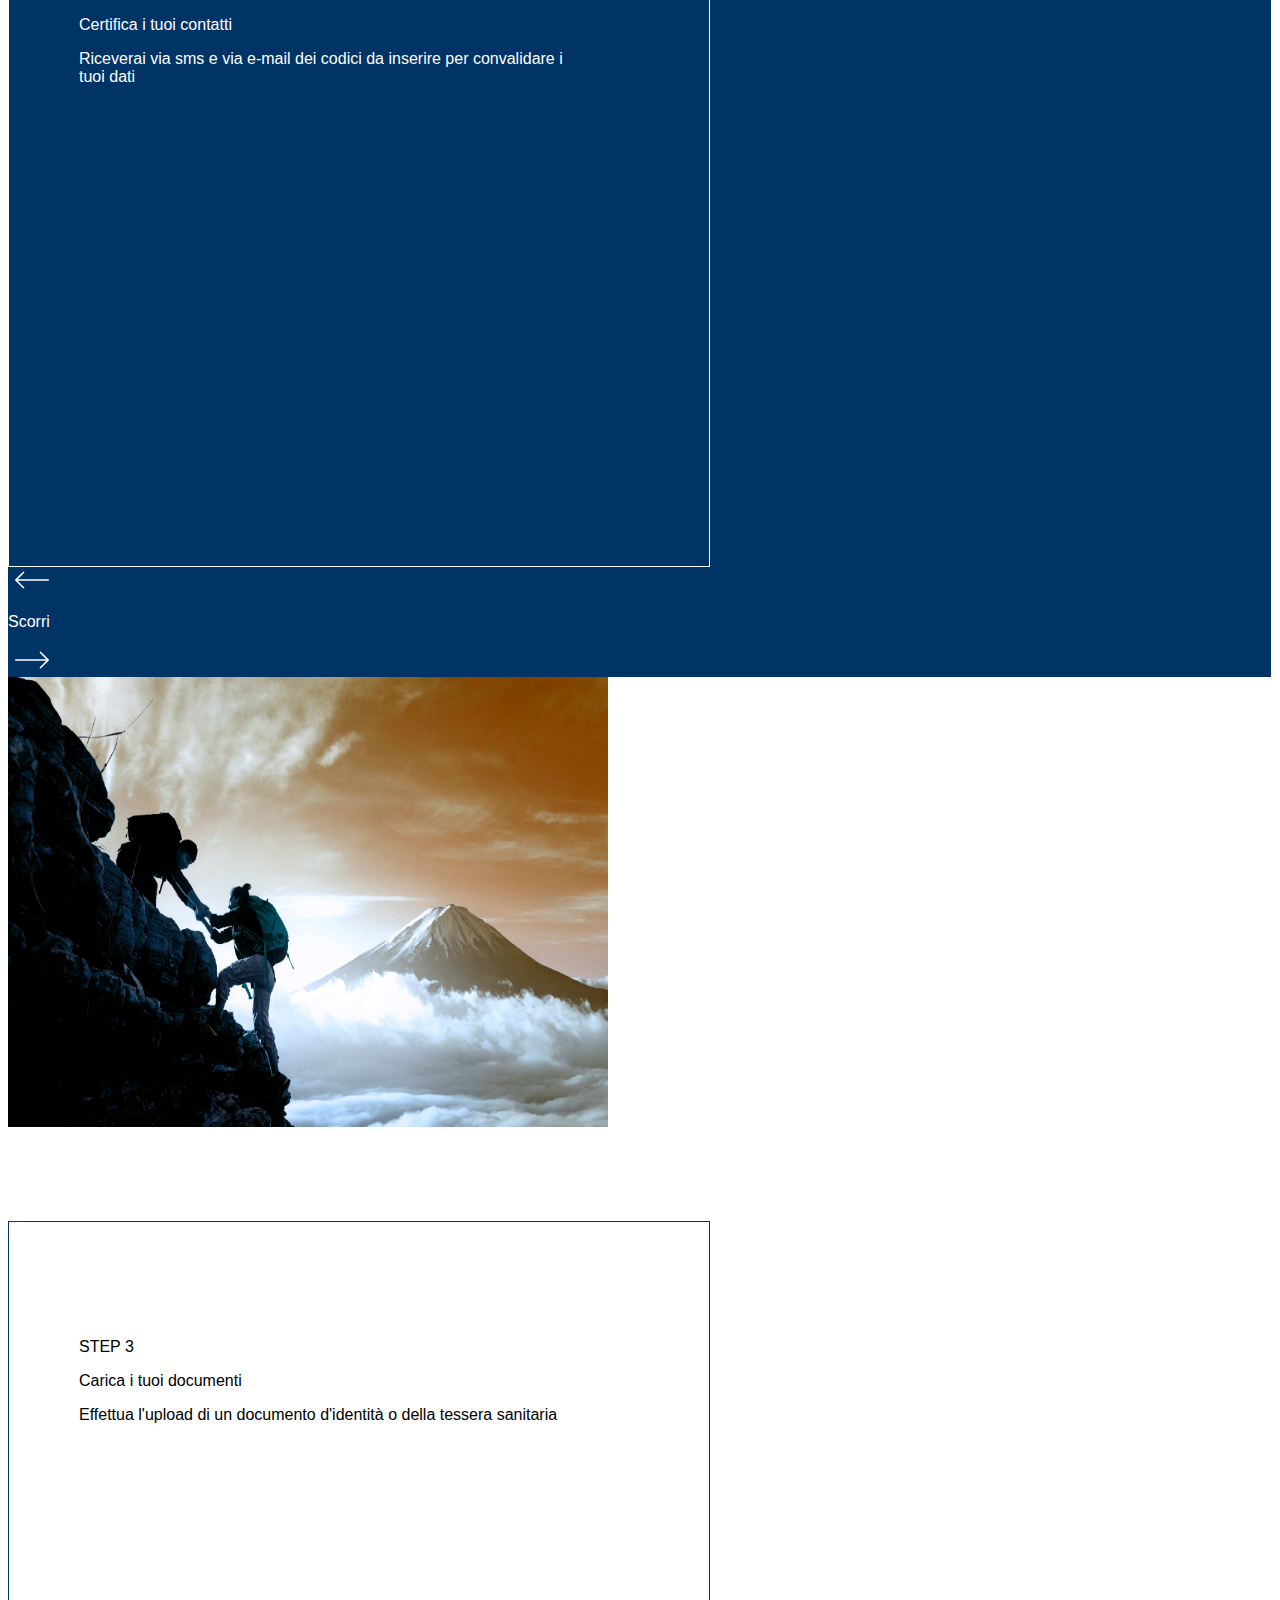
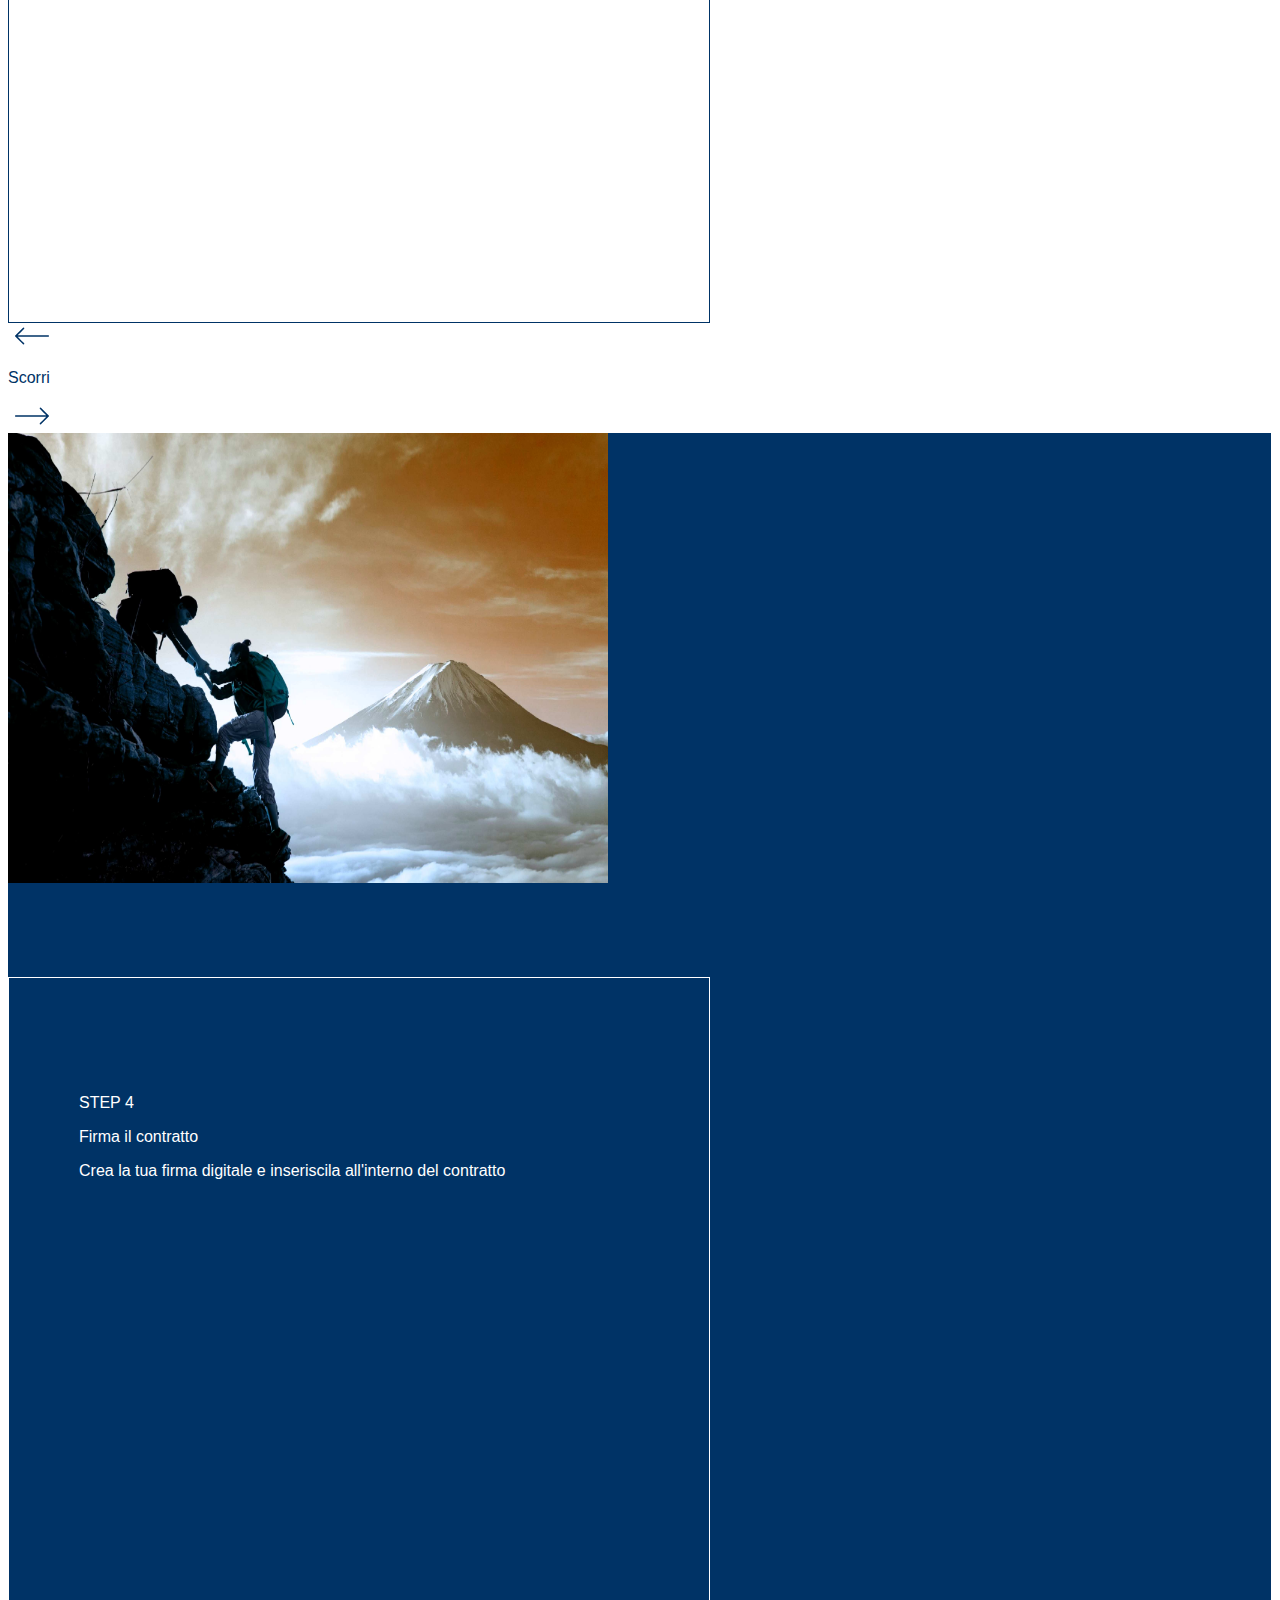
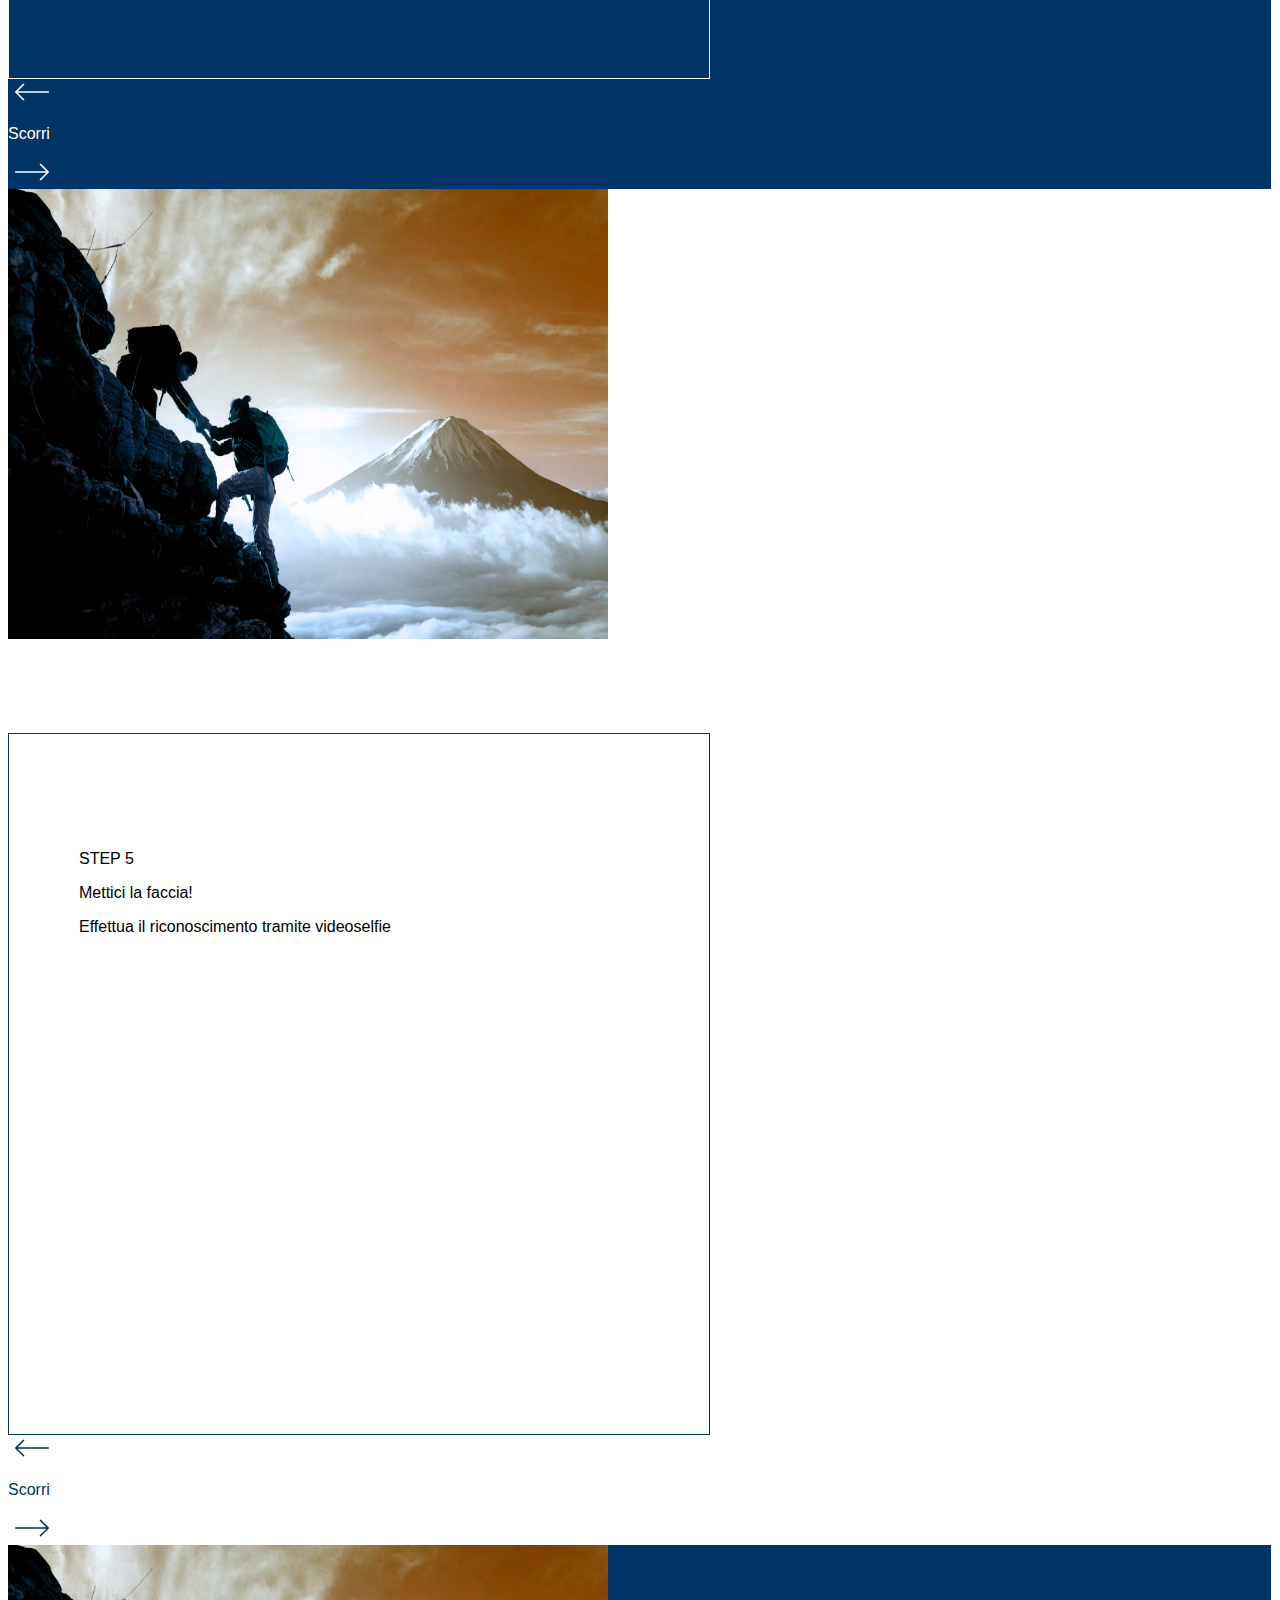
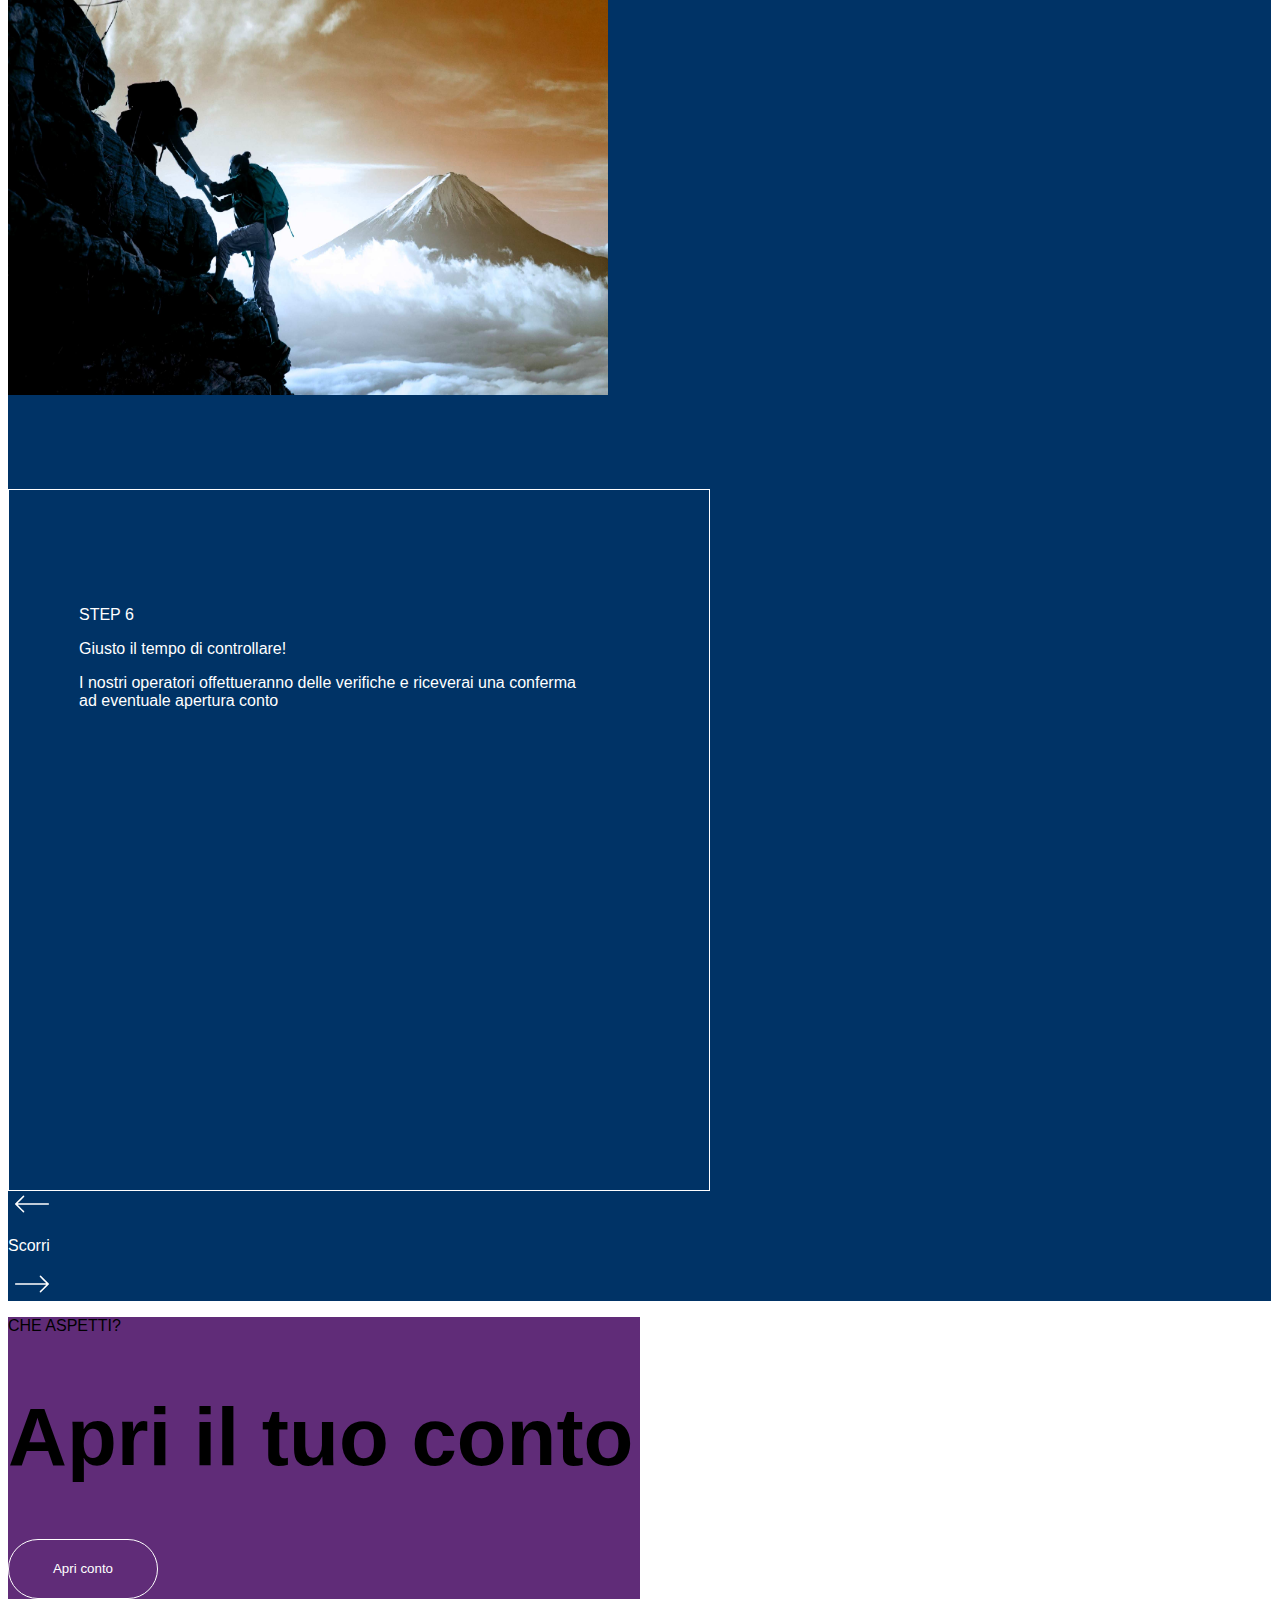
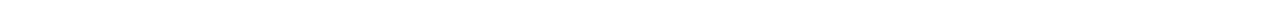
==== commit 61bd97ec: "modal fix" ====
--- a/index.html
+++ b/index.html
@@ -185,7 +185,7 @@
               <div class="p2-description d-flex flex-row ms-5">
                 <h1 class="titolo col-sm-1 me-3">0</h1>
                 <h1 id="p2-partnum" class="titolo me-5">1</h1>
-                <h3 id="p2-title" class="pt1 ms-5 pt-4">Conto Corrente</h3>
+                <h3 id="p2-title" class="pt1 ms-5 pt-4 fade-in">Conto Corrente</h3>
               </div>
               
               <div class="p2-scroll d-flex flex-row mt-5 ms-5">
@@ -557,141 +557,208 @@
           <div class="modal-header">
             <button type="button" class="btn-close" data-bs-dismiss="modal" aria-label="Close"></button>
           </div>
-          <div class="modal-body ">
-            <div class="wrapper">
-
-              <!-- SECTION 1  -->
-              <div class="section-sm light">
-                <div class="modal-container d-flex flex-row bd-highlight align-items-center">
-                  <div class="titolo ms-5 ps-5">
-                  <h1>Esplora</h1>
-                  <h1>gli step</h1>
-                  </div>
+          <div class="modal-body">
+
+            <div class="row modal-row">
+
+              <!-- SECTION SM 1 -->
+              <div id="sec-sm-1" class="col-piccola align-items-center">
+                <div class="row h-100">
+
+                  <div class="col-md-6 offset-md-3 d-flex align-items-center justify-content-center h-100">
+                    <h1 style="font-size: 300%;">Scopri tutti i passaggi in pochi click</h1>
+                  </div>
+
+                </div>
+              </div>
+
+              <!-- SECTION 1 -->
+              <div id="sec-1" class="col-grande">
+                <div class="row h-100">
+
+                  <div class="col-md-1 d-flex align-items-center justify-content-center">
+                    <!-- SCOPRI -->
+                    <button class="scopri-sm">Scopri ></button>
+                  </div>
+
+                  <div class="col-md-5 offset-md-1 d-flex flex-column align-items-center justify-content-center">
+                    <!-- FOTO -->
+                    <img class="img1" src="/images/img1.png">
+                  </div>
+
+                  <div class="col-md-4 offset-md-1 d-flex flex-column align-items-center justify-content-center">
+                    <!-- TESTO -->
+                    <div class="modal-description-light">
+                      <p class="ls-6">STEP 1</p>
+                      <p class="fw-bold fs-4 mb-0">Inserisci i tuoi dati</p>
+                      <p>Dovrai fornire nome, cognome, e-mail, codice fiscale e n. di cellulare</p>
+                    </div>
+                    <div class="scorrimento-blue d-flex mt-5 me-5 pe-3">
+                      <p>Scorri</p>
+                      <a href="#sec-2"> <img src="/images/freccia-dx.svg"> </a>
+                    </div> 
+                  </div>
+
                 </div>
               </div>
 
               <!-- SECTION 2 -->
-              <div class="section light">
-                <div class="modal-container d-flex flex-column align-items-center">
-
-                  <div class="d-flex align-items-center">
-                    <div class="col-sm-1 me-5">
-                      <button class="scopri-sm">Scopri ></button>
-                    </div>
-
-                    <div class="col-sm-6">
-                      <img class="img1" src="/images/img1.png">
-                    </div>
-                    
-                    <div class="col-sm-5 offset-sm-1 me-5">
-                      <div class="modal-description-light">
-                        <p class="ls-6">STEP 1</p>
-                        <p class="fw-bold fs-4 mb-0">Vai sul sito</p>
-                        <p class="fw-bold fs-4">e registra i tuoi dati</p>
-                        <p>Lorem ipsum dolor, sit amet consectetur adipisicing elit. Harum corrupti vel nulla sapiente facilis temporibus. Sunt iusto, saepe voluptates quam dolores atque quia error blanditiis, ullam porro ut beatae! Unde.</p>
-                      </div>
-                    </div>
-                    
-                  </div>
-
-                    <div class="scorrimento-blue d-flex flex-row mt-5 pt-5 ms-5 ps-5">
-                      <!-- <a href=""> <img src="/images/freccia-sx.svg"> </a> -->
-                      <p>Scorri</p>
-                      <a href="#section2"> <img src="/images/freccia-dx.svg"> </a>
-                    </div>
-                
-                </div>
-              </div>
-
-              <!-- SECTION 3 -->
-              <div class="section blue">
-                <div class="modal-container d-flex flex-column align-items-center">
-
-                <div class="d-flex align-items-center vw-100">
-                  <div class="col-sm-4 offset-sm-1">
+              <div id="sec-2" class="col-grande">
+                <div class="row h-100">
+
+                  <div class="col-md-5 offset-md-1 d-flex align-items-center justify-content-center1">
+                    <!-- FOTO -->
                     <img class="img2" src="/images/img1.png">
                   </div>
-                  
-                  <div class="col-sm-6 offset-sm-1">
+
+                  <div class="col-md-5 offset-md-1 d-flex flex-column align-items-center justify-content-center">
+                    <!-- TESTO -->
                     <div class="modal-description-blue">
                       <p class="ls-6">STEP 2</p>
-                      <p class="fw-bold fs-4 mb-0">Vai sul sito</p>
-                      <p class="fw-bold fs-4">e registra i tuoi dati</p>
-                      <p>Lorem ipsum dolor, sit amet consectetur adipisicing elit. Harum corrupti vel nulla sapiente facilis temporibus. Sunt iusto, saepe voluptates quam dolores atque quia error blanditiis, ullam porro ut beatae! Unde.</p>
-                    </div>
-                  </div>
-                  
-                </div>
-
-                <div class="scorrimento d-flex flex-row mt-5 pt-5 ms-5 ps-5">
-                  <a href=""> <img src="/images/freccia-sx-white.svg"> </a> 
-                  <p>Scorri</p>
-                  <a href="#section2"> <img src="/images/freccia-dx-white.svg"> </a>
-                </div>
+                      <p class="fw-bold fs-4 mb-0">Certifica i tuoi contatti</p>
+                      <p>Riceverai via sms e via e-mail dei codici da inserire per convalidare i tuoi dati</p>
+                    </div>
+                    <div class="scorrimento d-flex mt-5">
+                      <a href="#sec-1"> <img src="/images/freccia-sx-white.svg"> </a>
+                      <p>Scorri</p>
+                      <a href="#sec-3"> <img src="/images/freccia-dx-white.svg"> </a>
+                    </div> 
+                  </div>
+
+                </div>
+              </div>
+
+              <!-- SECTION 3 -->
+              <div id="sec-3" class="col-grande">
+                <div class="row h-100">
+
+                  <div class="col-md-5 offset-md-1 d-flex align-items-center justify-content-center">
+                    <!-- FOTO -->
+                    <img class="img2" src="/images/img1.png">
+                  </div>
+
+                  <div class="col-md-5 offset-md-1 d-flex flex-column align-items-center justify-content-center">
+                    <!-- TESTO -->
+                    <div class="modal-description-light">
+                      <p class="ls-6">STEP 3</p>
+                      <p class="fw-bold fs-4 mb-0">Carica i tuoi documenti</p>
+                      <p>Effettua l'upload di un documento d'identità o della tessera sanitaria</p>
+                    </div>
+                    <div class="scorrimento-blue d-flex mt-5">
+                      <a href="#sec-2"> <img src="/images/freccia-sx.svg"> </a>
+                      <p>Scorri</p>
+                      <a href="#sec-4"> <img src="/images/freccia-dx.svg"> </a>
+                    </div> 
+                  </div>
 
                 </div>
               </div>
 
               <!-- SECTION 4 -->
-              <div class="section light">
-                <div class="modal-container d-flex flex-column align-items-center">
-
-                <div class="d-flex align-items-center">
-                 <div class="col-sm-6">
-                  <img class="img3" src="/images/img1.png">
-                 </div>
-                  
-                 <div class="col-sm-4 offset-sm-2">
-                  <div class="modal-description-light">
-                    <p class="ls-6">STEP 3</p>
-                    <p class="fw-bold fs-4 mb-0">Vai sul sito</p>
-                    <p class="fw-bold fs-4">e registra i tuoi dati</p>
-                    <p>Lorem ipsum dolor, sit amet consectetur adipisicing elit. Harum corrupti vel nulla sapiente facilis temporibus. Sunt iusto, saepe voluptates quam dolores atque quia error blanditiis, ullam porro ut beatae! Unde.</p>
-                  </div>
-                 </div>
-                 
-                </div>
-                
-                <div class="scorrimento-blue d-flex flex-row mt-5 pt-5 ms-5 ps-5">
-                  <a href=""> <img src="/images/freccia-sx.svg"> </a> 
-                  <p>Scorri</p>
-                  <a href="#section2"> <img src="/images/freccia-dx.svg"> </a>
-                </div>
+              <div id="sec-4" class="col-grande">
+                <div class="row h-100">
+
+                  <div class="col-md-5 offset-md-1 d-flex align-items-center justify-content-center">
+                    <!-- FOTO -->
+                    <img class="img2" src="/images/img1.png">
+                  </div>
+
+                  <div class="col-md-5 offset-md-1 d-flex flex-column align-items-center justify-content-center">
+                    <!-- TESTO -->
+                    <div class="modal-description-blue">
+                      <p class="ls-6">STEP 4</p>
+                      <p class="fw-bold fs-4 mb-0">Firma il contratto</p>
+                      <p>Crea la tua firma digitale e inseriscila all'interno del contratto</p>
+                    </div>
+                    <div class="scorrimento d-flex mt-5">
+                      <a href="#sec-3"> <img src="/images/freccia-sx-white.svg"> </a>
+                      <p>Scorri</p>
+                      <a href="#sec-5"> <img src="/images/freccia-dx-white.svg"> </a>
+                    </div> 
+                  </div>
 
                 </div>
               </div>
 
               <!-- SECTION 5 -->
-              <div class="section-sm violet">
-                <div class="modal-container d-flex flex-column align-items-center">
-
-                <div class="d-flex align-items-center">
-                  <div class="titolo ms-5 ps-5">
-                    <p class="ls-6">CHE ASPETTI?</p>
-                    <h1>Apri il</h1>
-                    <h1>tuo conto</h1>
-                    <button class="apri-conto mt-5">Apri conto</button>
-                  </div>
-                </div>
-
-                <div class="scorrimento-blue d-flex flex-row mt-5 pt-5 ms-5 ps-5">
-                  <a href=""> <img src="/images/freccia-sx.svg"> </a> 
-                  <p>Scorri</p>
-                  <a href="#section2"> <img src="/images/freccia-dx.svg"> </a>
-                </div>
-                </div>
-              </div>
-
-            </div>
+              <div id="sec-5" class="col-grande">
+                <div class="row h-100">
+
+                  <div class="col-md-5 offset-md-1 d-flex align-items-center justify-content-center">
+                    <!-- FOTO -->
+                    <img class="img2" src="/images/img1.png">
+                  </div>
+
+                  <div class="col-md-5 offset-md-1 d-flex flex-column align-items-center justify-content-center">
+                    <!-- TESTO -->
+                    <div class="modal-description-light">
+                      <p class="ls-6">STEP 5</p>
+                      <p class="fw-bold fs-4 mb-0">Mettici la faccia!</p>
+                      <p>Effettua il riconoscimento tramite videoselfie</p>
+                    </div>
+                    <div class="scorrimento-blue d-flex mt-5">
+                      <a href="#sec-4"> <img src="/images/freccia-sx.svg"> </a>
+                      <p>Scorri</p>
+                      <a href="#sec-6"> <img src="/images/freccia-dx.svg"> </a>
+                    </div> 
+                  </div>
+
+                </div>
+              </div>
+
+              <!-- SECTION 6 -->
+              <div id="sec-6" class="col-grande">
+                <div class="row h-100">
+
+                  <div class="col-md-5 offset-md-1 d-flex align-items-center justify-content-center">
+                    <!-- FOTO -->
+                    <img class="img2" src="/images/img1.png">
+                  </div>
+
+                  <div class="col-md-5 offset-md-1 d-flex flex-column align-items-center justify-content-center">
+                    <!-- TESTO -->
+                    <div class="modal-description-blue">
+                      <p class="ls-6">STEP 6</p>
+                      <p class="fw-bold fs-4 mb-0">Giusto il tempo di controllare!</p>
+                      <p>I nostri operatori offettueranno delle verifiche e riceverai una conferma ad eventuale apertura conto</p>
+                    </div>
+                    <div class="scorrimento d-flex mt-5">
+                      <a href="#sec-5"> <img src="/images/freccia-sx-white.svg"> </a>
+                      <p>Scorri</p>
+                      <a href="#sec-sm-2"> <img src="/images/freccia-dx-white.svg"> </a>
+                    </div> 
+                  </div>
+
+                </div>
+              </div>
+
+              <!-- SECTION SM 2 -->
+              <div id="sec-sm-2" class="col-piccola">
+                <div class="row h-100">
+
+                  <div class="col-md-6 offset-md-3 d-flex flex-column align-items-center justify-content-center h-100">
+                    <div class="titolo">
+                      <p class="ls-5">CHE ASPETTI?</p>
+                      <h1 style="font-size: 510%;">Apri il tuo conto</h1>
+                      <button class="apri-conto mt-5">Apri conto</button>
+                    </div>
+                  </div>
+
+                </div>
+              </div>
+          
+              </div>
+
+            </div>
+              
+            </div>
+            
           </div>
           
         </div>
       </div>
     </div>
 
-
-
-
     <script src="/script.js"></script>
     <script src="https://cdn.jsdelivr.net/npm/bootstrap@5.1.3/dist/js/bootstrap.bundle.min.js" integrity="sha384-ka7Sk0Gln4gmtz2MlQnikT1wXgYsOg+OMhuP+IlRH9sENBO0LRn5q+8nbTov4+1p" crossorigin="anonymous"></script>
   </body>
--- a/style.css
+++ b/style.css
@@ -91,10 +91,21 @@
 .p2{
     color: #003366;
 }
-
+.buttons{
+    width: 100px;
+    height: 150px;
+}
 .p2-fade{
-    transition: opacity 1000ms ease-in;
-    /* opacity: 0; */
+    transition: opacity 333ms ease-in;
+}
+.p2-fade .fading{
+    transform: translateY(50px);
+    opacity: 0;
+}
+.p2-fade .fade-in{
+    transform: translateY(0px);
+    transition-duration: 1s;
+    opacity: 1;
 }
 .p2-fade .fade-out{
     transform: translateY(-50px);
@@ -102,6 +113,20 @@
     opacity: 0;
 }
 
+.p2-fade .fading-inv{
+    transform: translateY(-50px);
+    opacity: 0;
+}
+.p2-fade .fade-in-inv{
+    transform: translateY(0px);
+    transition-duration: 1s;
+    opacity: 1;
+}
+.p2-fade .fade-out-inv{
+    transform: translateY(50px);
+    transition-duration: 1s;
+    opacity: 0;
+}
 
 .p2-description{
     word-break:keep-all;
@@ -355,18 +380,111 @@
 .scorrimento-blue p{
     color: #003366;
 }
-/* Modal*/
+/* ---------------- MODALE -------------------*/
 /* Borders */
 .modal-header{
     border-bottom: none;
 }
-
+.modal-body{
+    padding: 0px;
+}
+
+.modal-wrapper{
+    white-space: nowrap;
+    text-align: center;
+    width: 100%;
+    height: 100%;
+    overflow-x: scroll;
+    overflow-y: hidden;
+  }
+  
+  .modal-section{
+    display: inline-block;
+    width: 100%;
+    height: 100%;
+  }
+  .modal-section .d-flex{
+      width: 100%;
+      height: 100%;
+      background-color: blue;
+  }
+  .modal-section-sm{
+    display: inline-block;
+    width: 30%;
+    height: 100%;
+  }
+  .modal-section-sm .contenuto{
+      display: flex;
+      width: 100%;
+      height: 100%;
+      background-color: red;
+  }
+
+  .modal-body .modal-row{
+      width: 700%;
+      height: 100%;
+  }
+  .modal-col{
+      height: 100%;
+  }
+  .col-piccola{
+      width: 7.14%;
+  }
+  .col-grande{
+      width: 14.28%;
+  }
+
+  #sec-sm-2{
+      height: 100%;
+      background-color: #602C78;
+  }
+  #sec-sm-2 .titolo{
+      text-align: start;
+  }
+
+  #sec-1{
+      background-color: #ffffff;
+  }
+  #sec-2{
+      background-color: #003366;
+  }
+  #sec-3{
+      background-color: #ffffff;
+  }
+  #sec-4{
+      background-color: #003366;
+  }
+  #sec-5{
+      background-color: #ffffff;
+  }
+  #sec-6{
+      background-color: #003366;
+  }
+
+
+
+
+
+
+
+
+
+
+
+
+
+
+
+
+
+
+/* 
 .modal-footer{
     border-top: none;
-}
+} */
 
 /* Sections styles */
-.light{
+/* .light{
     background-color: #ffffff;
     color: #003366;
 }
@@ -378,9 +496,9 @@
     background-color: #C446A8;
     color: #ffffff;
 }
-
+*/
 .modal-container{
-    height: 750px;
+    height: 100%;
 }
 .modal-container h1{
     font-size: 500%;
@@ -395,8 +513,8 @@
     height: 500px;
 }
 .img2{
-    width: 500px;
-    height: 400px;
+    width: 600px;
+    height: 450px;
 }
 .img3{
     width: 900px;
@@ -404,23 +522,28 @@
 }
 
 .modal-description-blue{
+    margin-top: 90px;
     width: 500px;
     height: 500px;
     border: 1px solid #ffffff;
     padding: 100px 130px 100px 70px;
+    color: #ffffff;
+    text-align: start;
 }
 .modal-description-blue p{
     word-break:keep-all;
     white-space: normal;
 }
 .modal-description-light{
+    margin-top: 90px;
     width: 500px;
     height: 500px;
     border: 1px solid #003366;
     padding: 100px 130px 100px 70px;
+    text-align: start;
 }
 .modal-description-light p{
     word-break:keep-all;
     white-space: normal;
-}
-
+} 
+
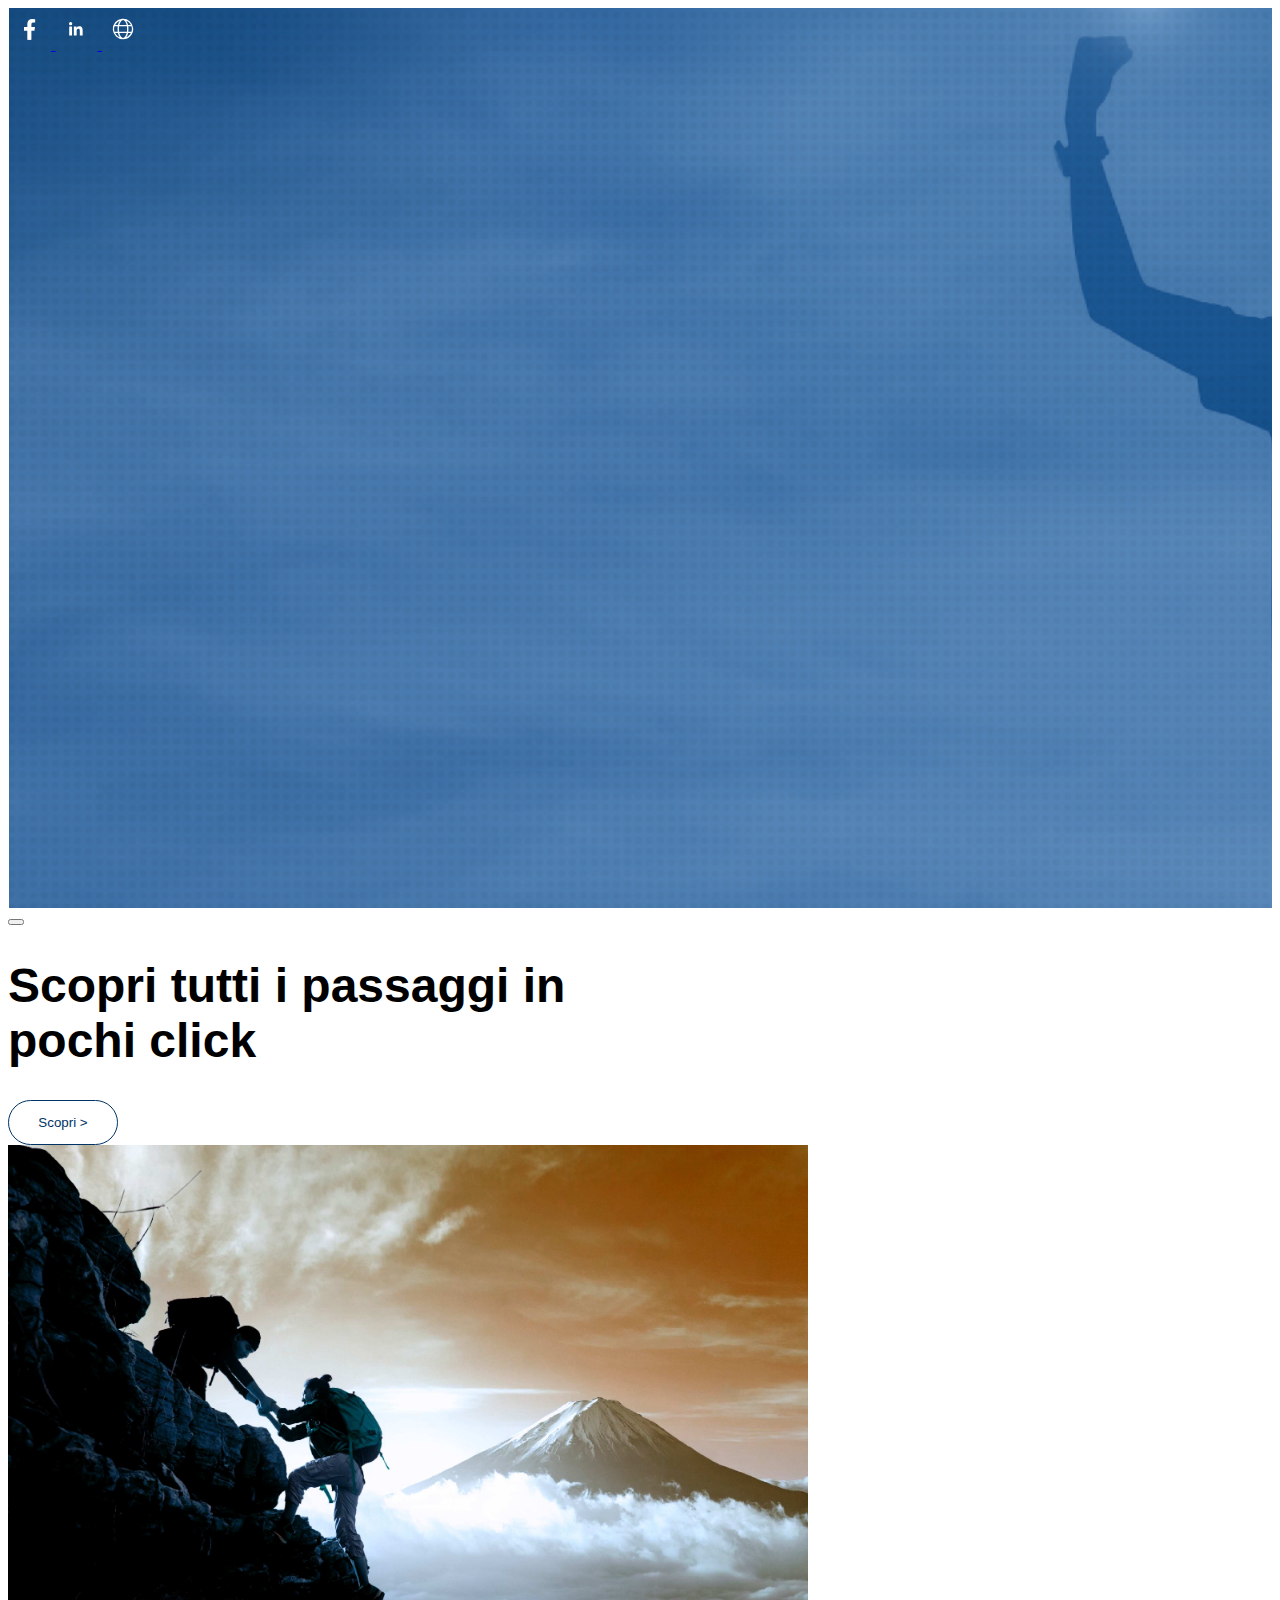
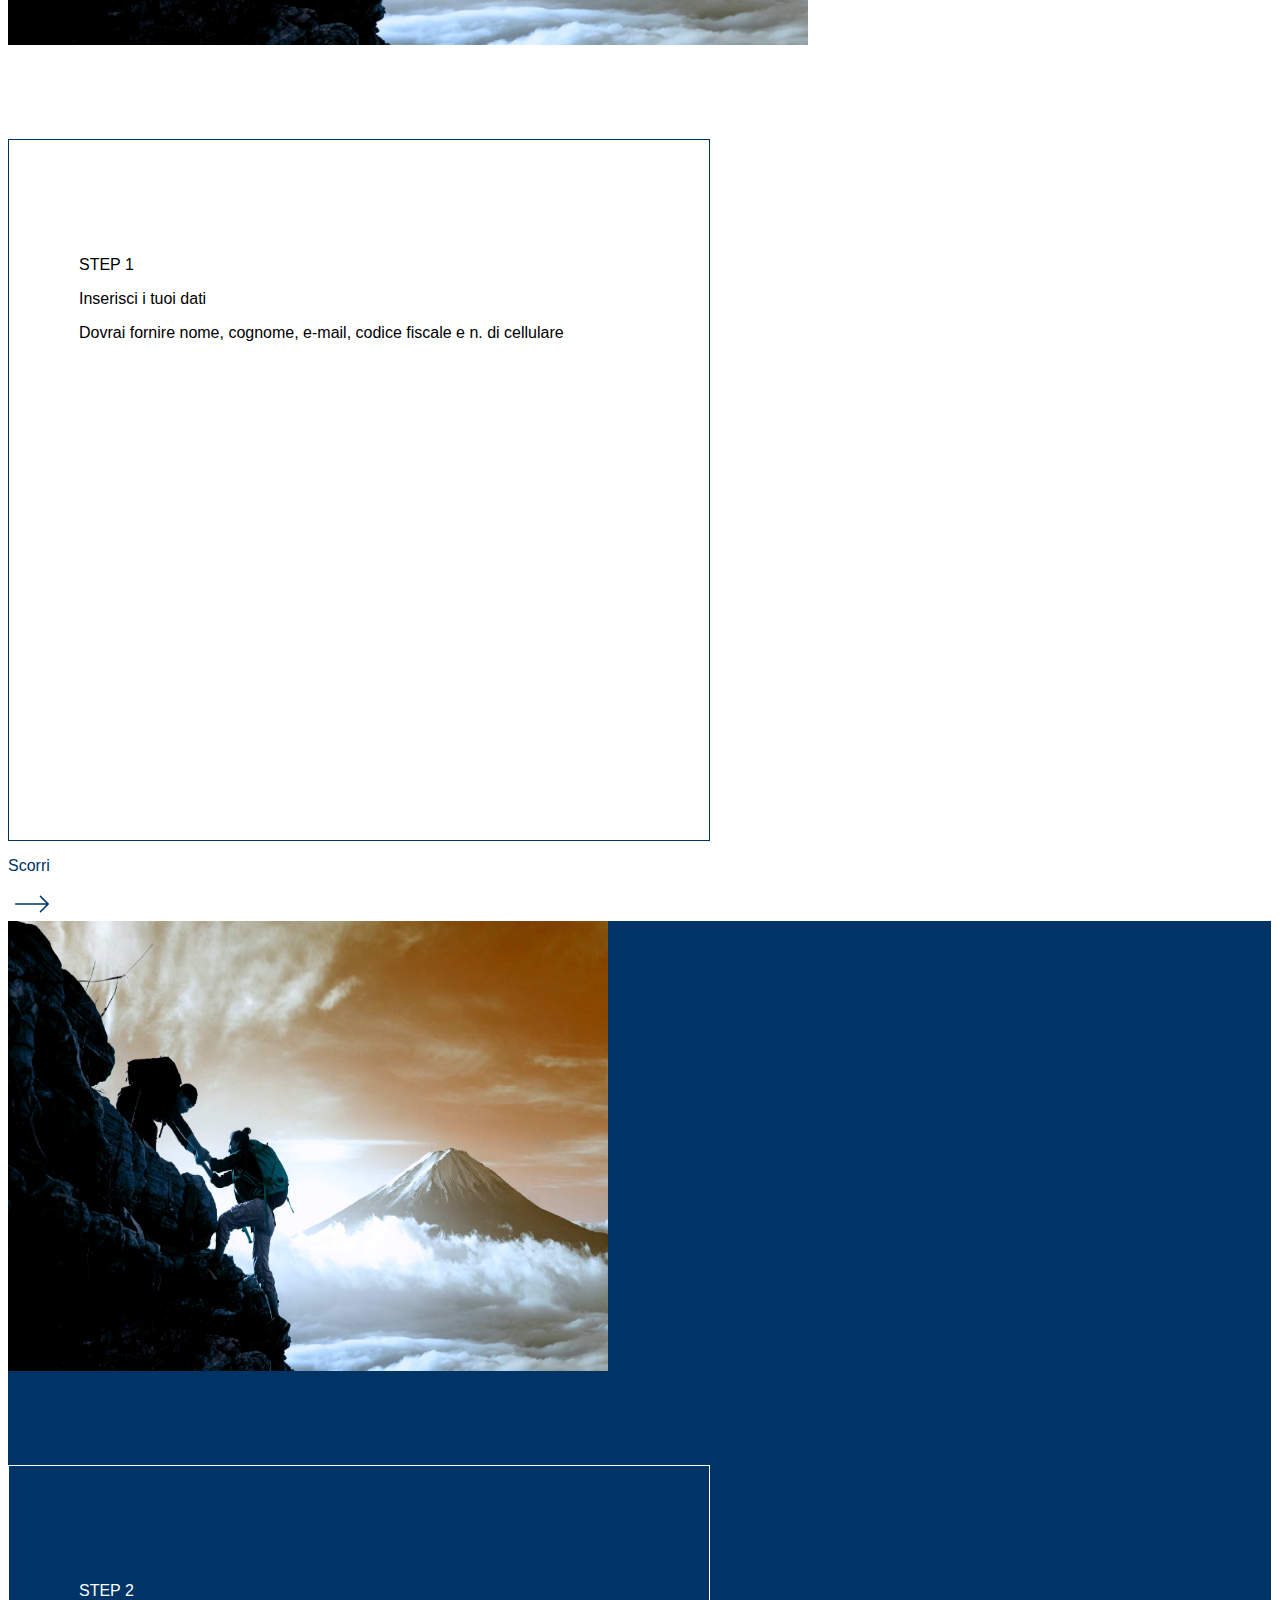
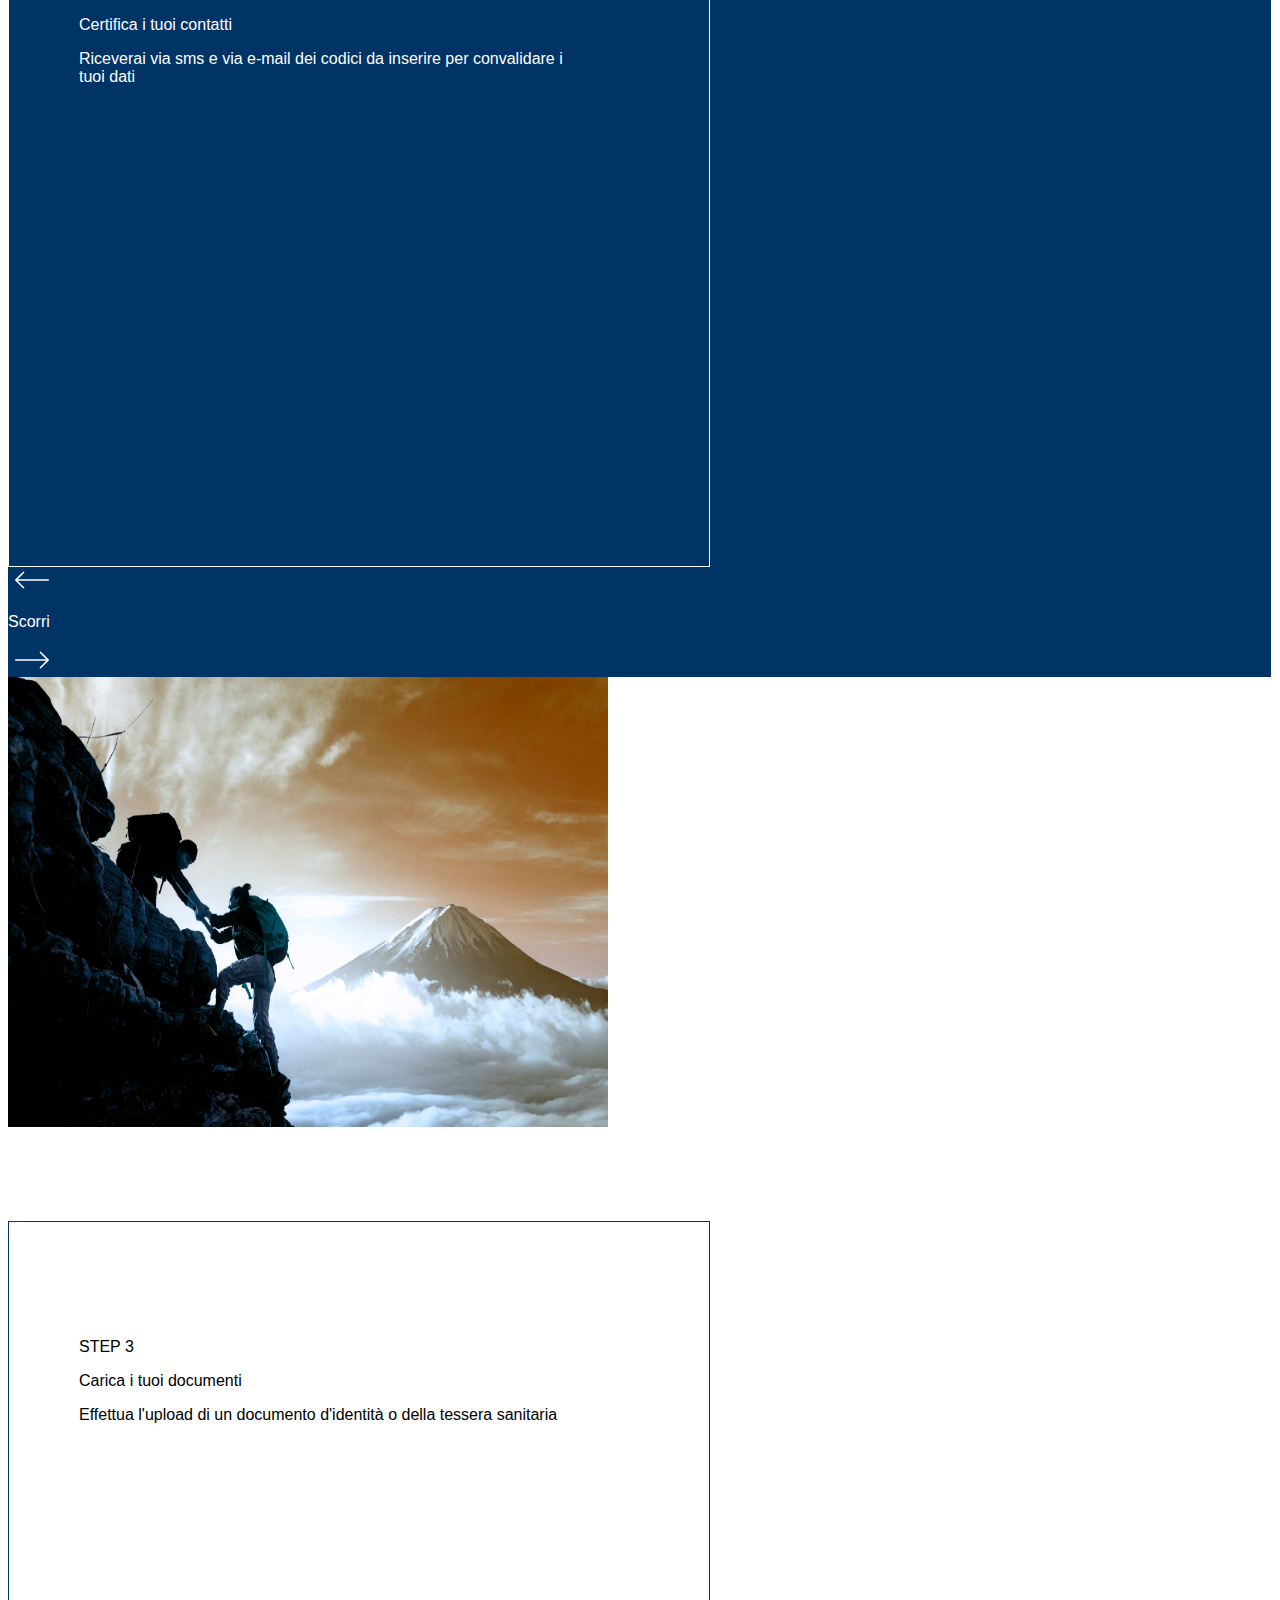
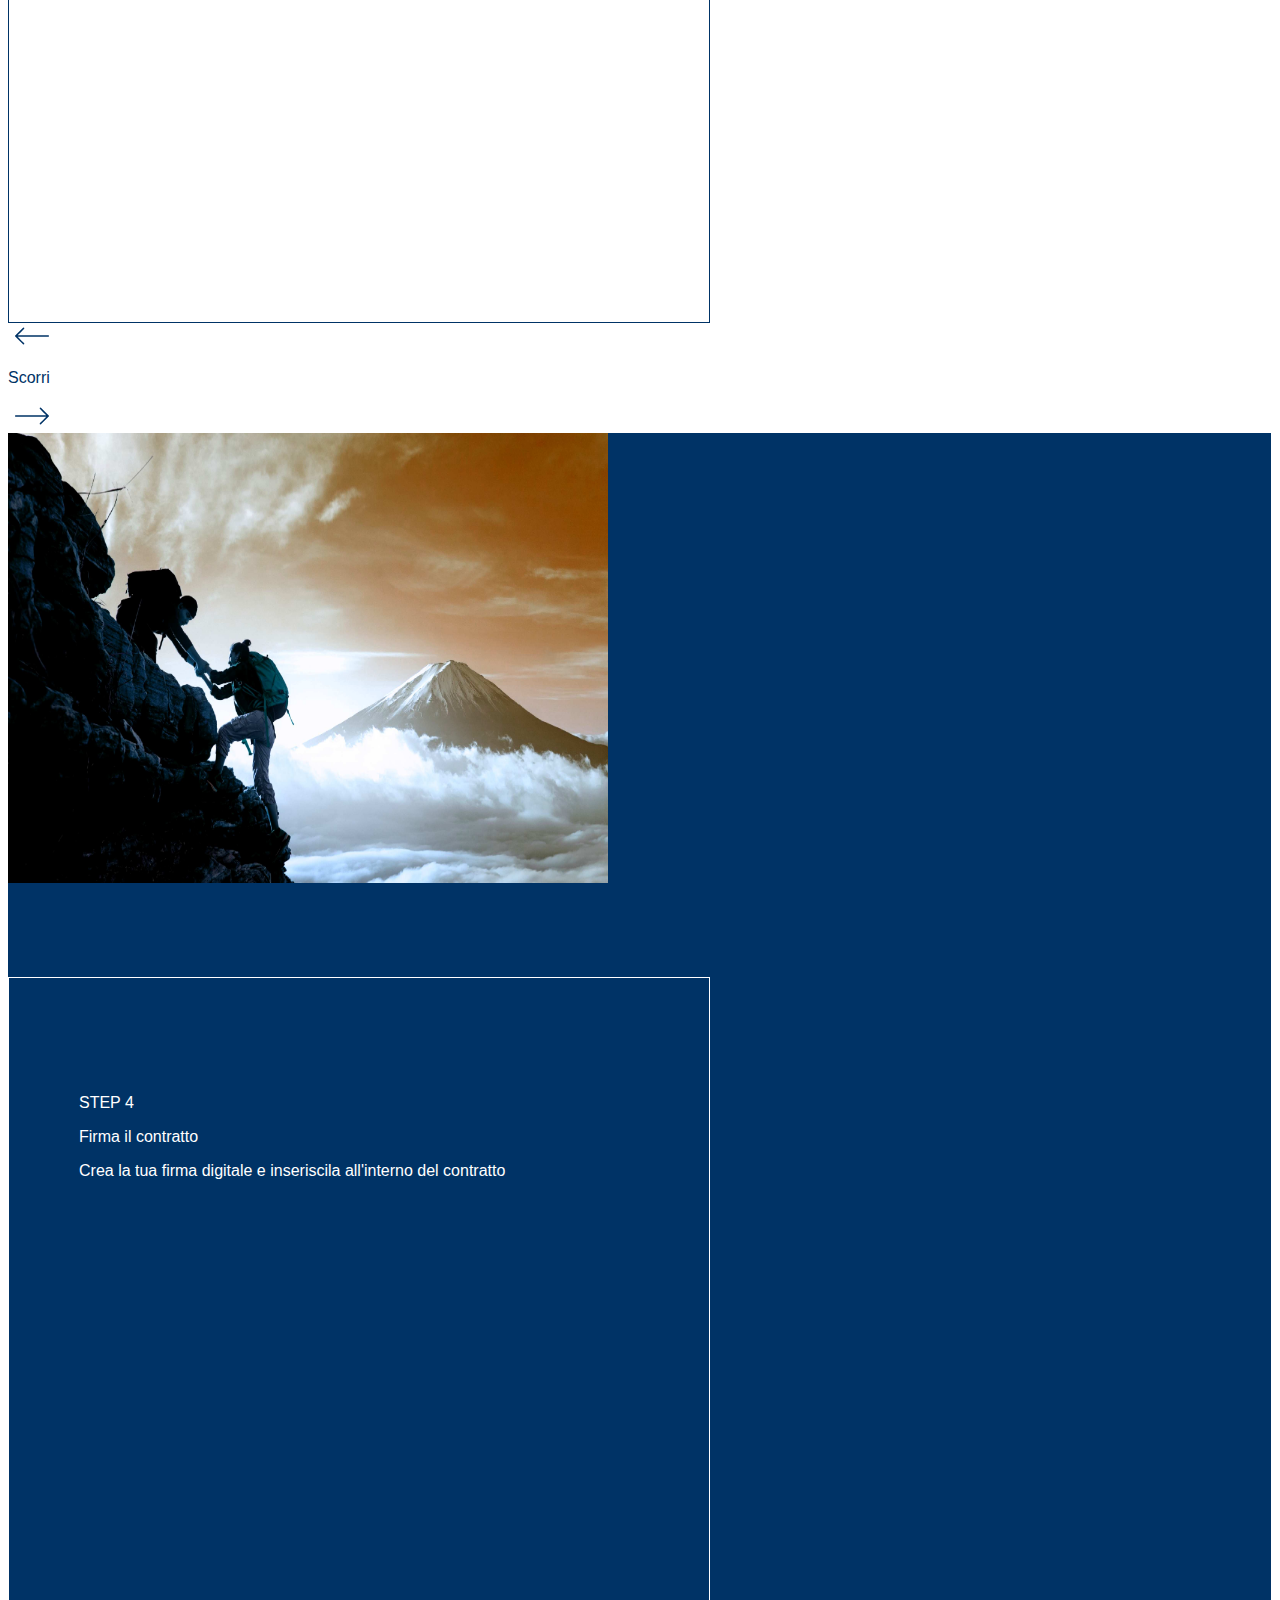
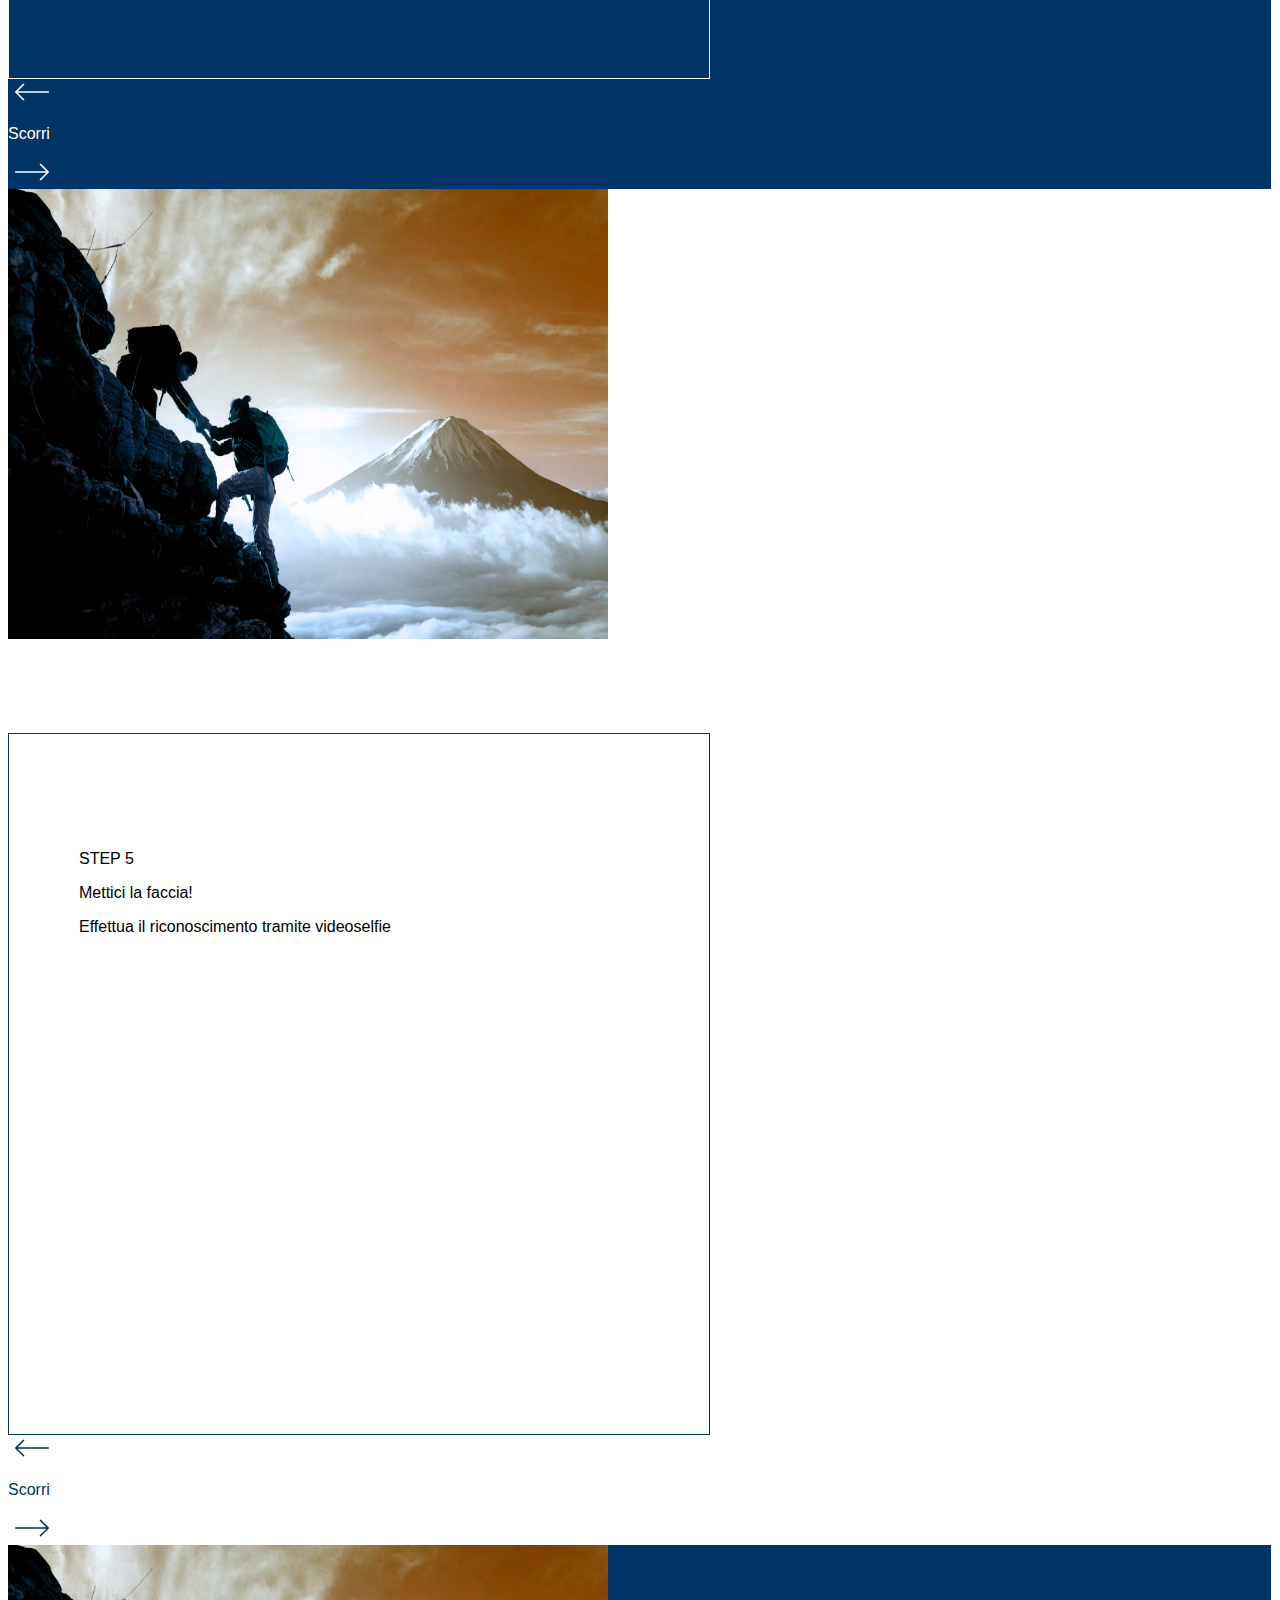
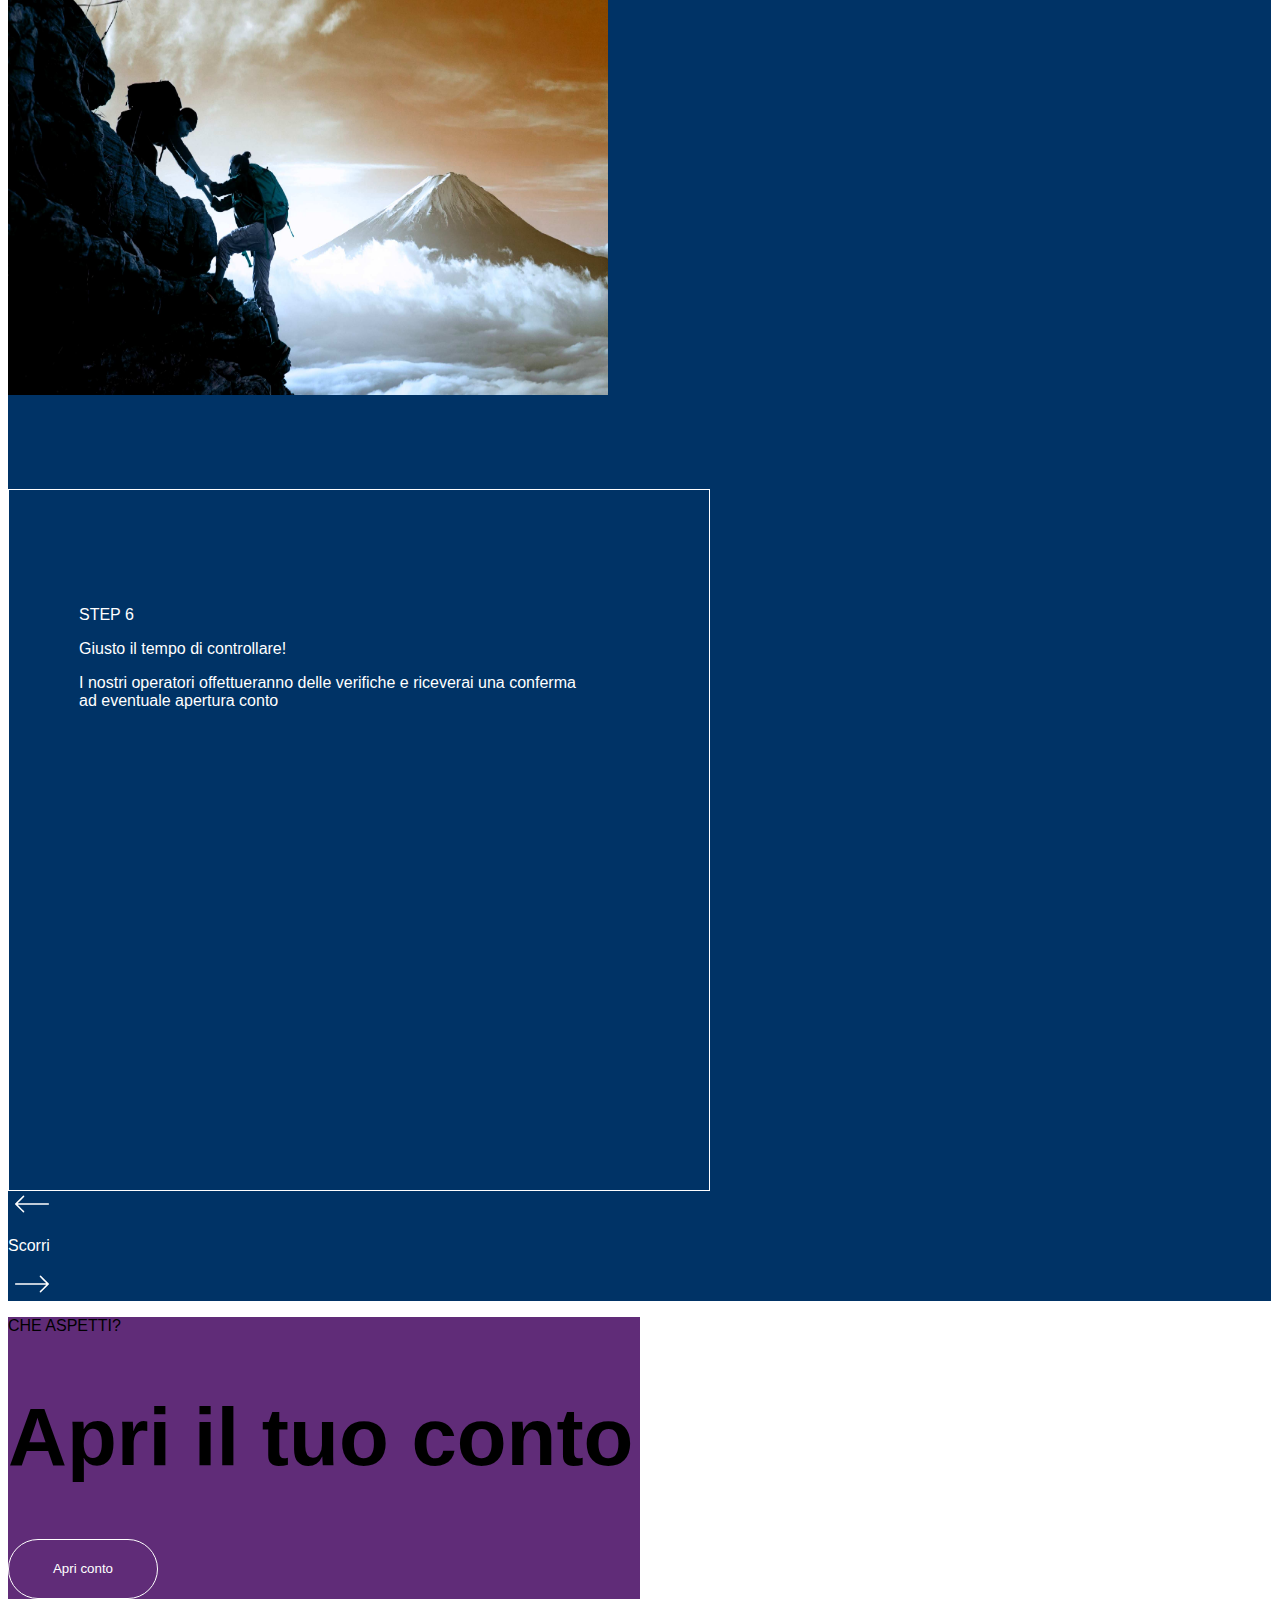
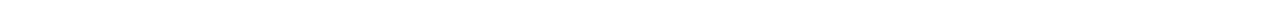
==== commit f0c1868e: "Grafica" ====
--- a/index.html
+++ b/index.html
@@ -45,7 +45,7 @@
                             <h1>Tanti servizi</h1>
                             <h1>a Zero spese!</h1>
 
-                            <h4 class="mt-5 fw-bold">Gestire il tuo conto diventa più facile!</h4>
+                            <h4 class="mt-5">Gestire il tuo conto diventa più facile!</h4>
                         
                             <ul>
                               <li>Canone mensile gratuito*</li>
@@ -59,9 +59,20 @@
                       </div>
                 </div>
 
-                <div class="d-flex flex-row align-items-center mt-5 pt-5">
-                  <div class="col-sm-3">
+                <div class="row align-items-center mt-5 pt-5">
+                  <div class="col-md-3">
                       <button class="scopri-white" data-bs-toggle="modal" data-bs-target="#modal">Apri il tuo conto</button>
+                  </div>
+                  <div class="col-md-7">
+                    <div class="d-flex">
+                      <img src="images/p1-num1.svg">
+                      <img src="images/p1-slider.svg">
+                      <a id="point-1" href="#pagina2"> <img src="images/p1-point.svg"> </a>
+                      <img id="point-2" src="images/p1-point.svg">
+                      <img id="point-3" src="images/p1-point.svg">
+                      <img id="point-4" src="images/p1-point.svg">
+                    </div>
+                    
                   </div>
                </div>
 
@@ -76,11 +87,11 @@
               <!-- Right Sidebar -->
               <div class="col-sm-1 d-flex text-center sidebar align-items-center justify-content-center">
                   <nav class="nav flex-column">
-                      <a class="mb-3" href="#pagina1"> <img src="/images/pagina_select.svg"></a>
-                      <a class="mb-3" href="#pagina2"> <img src="/images/pagina_unselect.svg"></a>
-                      <a class="mb-3" href="#pagina3"> <img src="/images/pagina_unselect.svg"></a>
-                      <a class="mb-3" href="#pagina4"> <img src="/images/pagina_unselect.svg"></a>
-                      <a class="mb-3" href="#pagina5"> <img src="/images/pagina_unselect.svg"></a>
+                      <a class="mb-3" href="#pagina1"> <img src="/images/pagina_select-white.svg"></a>
+                      <a class="mb-3" href="#pagina2"> <img src="/images/pagina_unselect-white.svg"></a>
+                      <a class="mb-3" href="#pagina3"> <img src="/images/pagina_unselect-white.svg"></a>
+                      <a class="mb-3" href="#pagina4"> <img src="/images/pagina_unselect-white.svg"></a>
+                      <a class="mb-3" href="#pagina5"> <img src="/images/pagina_unselect-white.svg"></a>
                     </nav>
               </div>
             </div>
@@ -138,11 +149,11 @@
               <!-- Right Sidebar -->
               <div class="col-sm-1 d-flex text-center sidebar align-items-center justify-content-center">
                 <nav class="nav flex-column">
-                  <a class="mb-3 mt-3" href=""> <img src="/images/pagina_select.svg"></a>
-                  <a class="mb-3" href=""> <img src="/images/pagina_unselect.svg"></a>
-                  <a class="mb-3" href=""> <img src="/images/pagina_unselect.svg"></a>
-                  <a class="mb-3" href=""> <img src="/images/pagina_unselect.svg"></a>
-                  <a class="mb-3" href=""> <img src="/images/pagina_unselect.svg"></a>
+                  <a class="mb-3 mt-3" href=""> <img src="/images/pagina_select-white.svg"></a>
+                  <a class="mb-3" href=""> <img src="/images/pagina_unselect-white.svg"></a>
+                  <a class="mb-3" href=""> <img src="/images/pagina_unselect-white.svg"></a>
+                  <a class="mb-3" href=""> <img src="/images/pagina_unselect-white.svg"></a>
+                  <a class="mb-3" href=""> <img src="/images/pagina_unselect-white.svg"></a>
                 </nav>
               </div>      
             </div>
@@ -260,7 +271,7 @@
             <div class="p3 d-flex flex-column align-items-center">
 
               <div class="d-flex flex-column align-items-center vw-100 mb-5 pb-5">
-              <div class="container-titolo mb-5">
+              <div class="container-titolo text-center mb-5">
                 <h1>Hai bisogno di aiuto?</h1>
                 <h3>Consulta le FAQ o contattaci</h3>
               </div>
@@ -286,6 +297,81 @@
                 <div id="answers" class="d-flex flex-column justify-content-center ms-5 ps-5">
                 
                   <!-- Inserito da JS -->
+                  <div class="accordion" id="accordionExample">
+
+                    <div class="accordion-item">
+                      <h2 class="accordion-header" id="headingOne">
+                        <button class="accordion-button" type="button" data-bs-toggle="collapse" data-bs-target="#collapseOne" aria-expanded="true" aria-controls="collapseOne">
+                          Lorem ipsum dolor sit amet consectetur, adipisicing elit. Amet, natus placeat. Debitis dolor quas nostrum mollitia.
+                          <img class="accordion-arrow" src="images/p1-point.svg">
+                        </button>
+                      </h2>
+                      <div id="collapseOne" class="accordion-collapse collapse" aria-labelledby="headingOne" data-bs-parent="#accordionExample">
+                        <div class="accordion-body">
+                          <strong>This is the first item's accordion body.</strong> It is shown by default, until the collapse plugin adds the appropriate classes that we use to style each element. These classes control the overall appearance, as well as the showing and hiding via CSS transitions. You can modify any of this with custom CSS or overriding our default variables. It's also worth noting that just about any HTML can go within the <code>.accordion-body</code>, though the transition does limit overflow.
+                        </div>
+                      </div>
+                    </div>
+
+                    <div class="accordion-item">
+                      <h2 class="accordion-header" id="headingTwo">
+                        <button class="accordion-button" type="button" data-bs-toggle="collapse" data-bs-target="#collapseTwo" aria-expanded="true" aria-controls="collapseTwo">
+                          Lorem ipsum dolor sit amet consectetur, adipisicing elit. Amet, natus placeat. Debitis dolor quas nostrum mollitia.
+                          <img class="accordion-arrow" src="images/p1-point.svg">
+                        </button>
+                      </h2>
+                      <div id="collapseTwo" class="accordion-collapse collapse" aria-labelledby="headingTwo" data-bs-parent="#accordionExample">
+                        <div class="accordion-body">
+                          <strong>This is the first item's accordion body.</strong> It is shown by default, until the collapse plugin adds the appropriate classes that we use to style each element. These classes control the overall appearance, as well as the showing and hiding via CSS transitions. You can modify any of this with custom CSS or overriding our default variables. It's also worth noting that just about any HTML can go within the <code>.accordion-body</code>, though the transition does limit overflow.
+                        </div>
+                      </div>
+                    </div>
+
+                    <div class="accordion-item">
+                      <h2 class="accordion-header" id="headingThree">
+                        <button class="accordion-button" type="button" data-bs-toggle="collapse" data-bs-target="#collapseThree" aria-expanded="true" aria-controls="collapseThree">
+                          Lorem ipsum dolor sit amet consectetur, adipisicing elit. Amet, natus placeat. Debitis dolor quas nostrum mollitia.
+                          <img class="accordion-arrow" src="images/p1-point.svg">
+                        </button>
+                      </h2>
+                      <div id="collapseThree" class="accordion-collapse collapse" aria-labelledby="headingThree" data-bs-parent="#accordionExample">
+                        <div class="accordion-body">
+                          <strong>This is the first item's accordion body.</strong> It is shown by default, until the collapse plugin adds the appropriate classes that we use to style each element. These classes control the overall appearance, as well as the showing and hiding via CSS transitions. You can modify any of this with custom CSS or overriding our default variables. It's also worth noting that just about any HTML can go within the <code>.accordion-body</code>, though the transition does limit overflow.
+                        </div>
+                      </div>
+                    </div>
+
+                    <div class="accordion-item">
+                      <h2 class="accordion-header" id="headingFour">
+                        <button class="accordion-button" type="button" data-bs-toggle="collapse" data-bs-target="#collapseFour" aria-expanded="true" aria-controls="collapseFour">
+                          Lorem ipsum dolor sit amet consectetur, adipisicing elit. Amet, natus placeat. Debitis dolor quas nostrum mollitia.
+                          <img class="accordion-arrow" src="images/p1-point.svg">
+                        </button>
+                      </h2>
+                      <div id="collapseFour" class="accordion-collapse collapse" aria-labelledby="headingFour" data-bs-parent="#accordionExample">
+                        <div class="accordion-body">
+                          <strong>This is the first item's accordion body.</strong> It is shown by default, until the collapse plugin adds the appropriate classes that we use to style each element. These classes control the overall appearance, as well as the showing and hiding via CSS transitions. You can modify any of this with custom CSS or overriding our default variables. It's also worth noting that just about any HTML can go within the <code>.accordion-body</code>, though the transition does limit overflow.
+                        </div>
+                      </div>
+                    </div>
+
+                    <div class="accordion-item">
+                      <h2 class="accordion-header" id="headingFive">
+                        <button class="accordion-button" type="button" data-bs-toggle="collapse" data-bs-target="#collapseFive" aria-expanded="true" aria-controls="collapseFive">
+                          Lorem ipsum dolor sit amet consectetur, adipisicing elit. Amet, natus placeat. Debitis dolor quas nostrum mollitia.
+                          <img class="accordion-arrow" src="images/p1-point.svg">
+                        </button>
+                      </h2>
+                      <div id="collapseFive" class="accordion-collapse collapse" aria-labelledby="headingFive" data-bs-parent="#accordionExample">
+                        <div class="accordion-body">
+                          <strong>This is the first item's accordion body.</strong> It is shown by default, until the collapse plugin adds the appropriate classes that we use to style each element. These classes control the overall appearance, as well as the showing and hiding via CSS transitions. You can modify any of this with custom CSS or overriding our default variables. It's also worth noting that just about any HTML can go within the <code>.accordion-body</code>, though the transition does limit overflow.
+                        </div>
+                      </div>
+                    </div>
+
+
+
+                  </div>
                   
                 </div>
               
@@ -304,11 +390,11 @@
             <!-- RIGHT SIDEBAR -->
             <div class="col-sm-1 d-flex text-center sidebar align-items-center justify-content-center">
               <nav class="nav flex-column">
-                <a class="mb-3" href="#pagina1"> <img src="/images/pagina_unselect.svg"></a>
-                <a class="mb-3" href="#pagina2"> <img src="/images/pagina_unselect.svg"></a>
-                <a class="mb-3" href="#pagina3"> <img src="/images/pagina_select.svg"></a>
-                <a class="mb-3" href="#pagina4"> <img src="/images/pagina_unselect.svg"></a>
-                <a class="mb-3" href="#pagina5"> <img src="/images/pagina_unselect.svg"></a>
+                <a class="mb-3" href="#pagina1"> <img src="/images/pagina_unselect-white.svg"></a>
+                <a class="mb-3" href="#pagina2"> <img src="/images/pagina_unselect-white.svg"></a>
+                <a class="mb-3" href="#pagina3"> <img src="/images/pagina_select-white.svg"></a>
+                <a class="mb-3" href="#pagina4"> <img src="/images/pagina_unselect-white.svg"></a>
+                <a class="mb-3" href="#pagina5"> <img src="/images/pagina_unselect-white.svg"></a>
               </nav>
             </div>
           </div>
@@ -350,18 +436,18 @@
               </div>
 
               <div class="col-sm-4 vw-100 mt-5 pt-5">
-                <button class="scopri-blue" data-bs-toggle="modal" data-bs-target="#modal">Scopri gli step</button>
+                <button class="scopri-blue" data-bs-toggle="modal" data-bs-target="#modal">Apri il tuo conto</button>
             </div>
             </div>
 
             <div class="col-sm-6 d-flex justify-content-center flex-column offset-sm-1 vh-100">
               
-              <div class="riga1 mb-5 pb-5">
-                <h3 class="mb-4">INFORMATIVA PRECONTRATTUALE</h3>
-                <div class="wrapper-doc">
+              <div class="riga1">
+                <h3>INFORMATIVA PRECONTRATTUALE</h3>
+                <div class="row">
 
                   <!-- ITEM 1 -->
-                  <div class="item d-flex justify-content-center align-items-center">
+                  <div class="col-md-3 d-flex justify-content-center align-items-center mb-4">
                     <img src="/images/Icona Documento.svg">
                     <div class="nome-doc d-flex flex-column mt-2 me-4 ms-2">
                       <p>Fascicolo contrattuale</p>
@@ -371,7 +457,7 @@
                   </div>
             
                   <!-- ITEM 2 -->
-                  <div class="item d-flex justify-content-center align-items-center text-left">
+                  <div class="col-md-3 d-flex justify-content-center align-items-center mb-4">
                     <img src="/images/Icona Documento.svg">
                     <div class="nome-doc d-flex flex-column mt-2 me-4 ms-2">
                       <p>Informativa</p>
@@ -381,7 +467,7 @@
                   </div>
             
                   <!-- ITEM 3 -->
-                  <div class="item d-flex justify-content-center align-items-center">
+                  <div class="col-md-3 d-flex justify-content-center align-items-center mb-4">
                     <img src="/images/Icona Documento.svg">
                     <div class="nome-doc d-flex flex-column mt-2 me-4 ms-2">
                       <p>Foglio informativo Conto lu'</p>
@@ -391,7 +477,7 @@
                   </div>
             
                   <!-- ITEM 4 -->
-                  <div class="item d-flex justify-content-center align-items-center">
+                  <div class="col-md-3 d-flex justify-content-center align-items-center mb-4">
                     <img src="/images/Icona Documento.svg">
                     <div class="nome-doc d-flex flex-column mt-2 me-4 ms-2">
                       <p>Foglio informativo Time</p>
@@ -401,7 +487,7 @@
                   </div>
             
                   <!-- ITEM 5 -->
-                  <div class="item d-flex justify-content-center align-items-center">
+                  <div class="col-md-3 d-flex justify-content-center align-items-center mb-4">
                     <img src="/images/Icona Documento.svg">
                     <div class="nome-doc d-flex flex-column mt-2 me-4 ms-2">
                       <p>Fascicolo contrattuale</p>
@@ -409,17 +495,9 @@
                       <a href="#" download>Download</a>
                     </div>
                   </div>
-            
-                </div>
-
-              </div>
-
-              <div class="riga2 mt-5 pt-5 mb-5 pb-5">
-                <h3 class="mt-5 mb-4">GUIDE E DOCUMENTI</h3>
-                <div class="wrapper-doc">
-
-                  <!-- ITEM 1 -->
-                  <div class="item d-flex justify-content-center align-items-center">
+
+                  <!-- ITEM 6 -->
+                  <div class="col-md-3 d-flex justify-content-center align-items-center mb-4">
                     <img src="/images/Icona Documento.svg">
                     <div class="nome-doc d-flex flex-column mt-2 me-4 ms-2">
                       <p>Fascicolo contrattuale</p>
@@ -427,9 +505,47 @@
                       <a href="#" download>Download</a>
                     </div>
                   </div>
+
+                  <!-- ITEM 7 -->
+                  <div class="col-md-3 d-flex justify-content-center align-items-center mb-4">
+                    <img src="/images/Icona Documento.svg">
+                    <div class="nome-doc d-flex flex-column mt-2 me-4 ms-2">
+                      <p>Fascicolo contrattuale</p>
+                      <p>Conto lu'</p>
+                      <a href="#" download>Download</a>
+                    </div>
+                  </div>
+
+                  <!-- ITEM 8 -->
+                  <div class="col-md-3 d-flex justify-content-center align-items-center mb-4">
+                    <img src="/images/Icona Documento.svg">
+                    <div class="nome-doc d-flex flex-column mt-2 me-4 ms-2">
+                      <p>Fascicolo contrattuale</p>
+                      <p>Conto lu'</p>
+                      <a href="#" download>Download</a>
+                    </div>
+                  </div>
+            
+                </div>
+
+              </div>
+
+              <div class="riga2 mt-5">
+                <h3 class="mt-5 mb-4">GUIDE E DOCUMENTI</h3>
+                <div class="row">
+
+                  <!-- ITEM 1 -->
+                  <div class="col-md-3 d-flex justify-content-center align-items-center mb-4">
+                    <img src="/images/Icona Documento.svg">
+                    <div class="nome-doc d-flex flex-column mt-2 me-4 ms-2">
+                      <p>Fascicolo contrattuale</p>
+                      <p>Conto lu'</p>
+                      <a href="#" download>Download</a>
+                    </div>
+                  </div>
             
                   <!-- ITEM 2 -->
-                  <div class="item d-flex justify-content-center align-items-center text-left">
+                  <div class="col-md-3 d-flex justify-content-center align-items-center mb-4">
                     <img src="/images/Icona Documento.svg">
                     <div class="nome-doc d-flex flex-column mt-2 me-4 ms-2">
                       <p>Informativa</p>
@@ -439,7 +555,7 @@
                   </div>
             
                   <!-- ITEM 3 -->
-                  <div class="item d-flex justify-content-center align-items-center">
+                  <div class="col-md-3 d-flex justify-content-center align-items-center mb-4">
                     <img src="/images/Icona Documento.svg">
                     <div class="nome-doc d-flex flex-column mt-2 me-4 ms-2">
                       <p>Foglio informativo Conto lu'</p>
@@ -449,7 +565,7 @@
                   </div>
             
                   <!-- ITEM 4 -->
-                  <div class="item d-flex justify-content-center align-items-center">
+                  <div class="col-md-3 d-flex justify-content-center align-items-center mb-4">
                     <img src="/images/Icona Documento.svg">
                     <div class="nome-doc d-flex flex-column mt-2 me-4 ms-2">
                       <p>Foglio informativo Time</p>
@@ -459,7 +575,37 @@
                   </div>
             
                   <!-- ITEM 5 -->
-                  <div class="item d-flex justify-content-center align-items-center">
+                  <div class="col-md-3 d-flex justify-content-center align-items-center mb-4">
+                    <img src="/images/Icona Documento.svg">
+                    <div class="nome-doc d-flex flex-column mt-2 me-4 ms-2">
+                      <p>Fascicolo contrattuale</p>
+                      <p>Conto lu'</p>
+                      <a href="#" download>Download</a>
+                    </div>
+                  </div>
+
+                  <!-- ITEM 6 -->
+                  <div class="col-md-3 d-flex justify-content-center align-items-center mb-4">
+                    <img src="/images/Icona Documento.svg">
+                    <div class="nome-doc d-flex flex-column mt-2 me-4 ms-2">
+                      <p>Fascicolo contrattuale</p>
+                      <p>Conto lu'</p>
+                      <a href="#" download>Download</a>
+                    </div>
+                  </div>
+
+                  <!-- ITEM 7 -->
+                  <div class="col-md-3 d-flex justify-content-center align-items-center mb-4">
+                    <img src="/images/Icona Documento.svg">
+                    <div class="nome-doc d-flex flex-column mt-2 me-4 ms-2">
+                      <p>Fascicolo contrattuale</p>
+                      <p>Conto lu'</p>
+                      <a href="#" download>Download</a>
+                    </div>
+                  </div>
+
+                  <!-- ITEM 8 -->
+                  <div class="col-md-3 d-flex justify-content-center align-items-center mb-4">
                     <img src="/images/Icona Documento.svg">
                     <div class="nome-doc d-flex flex-column mt-2 me-4 ms-2">
                       <p>Fascicolo contrattuale</p>
@@ -520,10 +666,9 @@
               <!-- CONTENT -->
              <div class="p5 d-flex flex-column justify-content-center align-items-center vh-100">
                 <img src="/images/pittogramma.svg" class="mb-5">
-                <h2 class="titolo mb-4 mt-5">FUCINO CONTO</h2>
+                <h2 class="titolo mb-4">FUCINO CONTO</h2>
                 <h2>Il conto corrente online</h2>
                 <h2>che valorizza il tuo tempo</h2>
-                <p class="fw-bold mt-3">Pagare, investire e gestire il tuo denaro non è mai stato così facile</p>
                 <button class="apri-conto2 mt-5 mb-5">APRI FUCINO CONTO </button>
 
                 
@@ -532,11 +677,11 @@
               <!-- RIGHT SIDEBAR -->
               <div class="col-sm-1 d-flex text-center sidebar align-items-center justify-content-center">
                 <nav class="nav flex-column">
-                  <a class="mb-3" href="#pagina1"> <img src="/images/pagina_unselect.svg"></a>
-                  <a class="mb-3" href="#pagina2"> <img src="/images/pagina_unselect.svg"></a>
-                  <a class="mb-3" href="#pagina3"> <img src="/images/pagina_unselect.svg"></a>
-                  <a class="mb-3" href="#pagina4"> <img src="/images/pagina_unselect.svg"></a>
-                  <a class="mb-3" href="#pagina5"> <img src="/images/pagina_select.svg"></a>
+                  <a class="mb-3" href="#pagina1"> <img src="/images/pagina_unselect-white.svg"></a>
+                  <a class="mb-3" href="#pagina2"> <img src="/images/pagina_unselect-white.svg"></a>
+                  <a class="mb-3" href="#pagina3"> <img src="/images/pagina_unselect-white.svg"></a>
+                  <a class="mb-3" href="#pagina4"> <img src="/images/pagina_unselect-white.svg"></a>
+                  <a class="mb-3" href="#pagina5"> <img src="/images/pagina_select-white.svg"></a>
                 </nav>
               </div>
             </div>
--- a/style.css
+++ b/style.css
@@ -44,6 +44,8 @@
 
 .sidebar{
     height: 100vh; 
+    border-left: 1px solid #ffffff;
+    border-right: 1px solid #ffffff;
 }
 
 #fb{
@@ -61,15 +63,17 @@
 /* Stile descrizione Fucino Conto */
 .main-description h1{
     width: 470px !important;
-    letter-spacing: 1px;
-    font-size: 300%;
+    letter-spacing: 0px;
+    font-size: 72px;
     word-break:keep-all;
     white-space: normal;
     color: #ffffff;
+    font-family: 'Montserrat', sans-serif;
 }
 
 .main-description h4{
-    width: 450px;
+    width: 550px;
+    font-size: 28px;
     letter-spacing: normal;
     word-break:keep-all;
     white-space: normal;
@@ -83,6 +87,19 @@
 }
 .main-description p{
     color: #ffffff;
+}
+#point-1{
+    margin-left: -800px;
+    margin-top: 20px;
+}
+#point-2{
+    margin-left: 250px;
+}
+#point-3{
+    margin-left: 250px;
+}
+#point-4{
+    margin-left: 250px;
 }
 
 .p2-bg{
@@ -188,18 +205,66 @@
 #questions{
     width: 480px !important;
     height: 420px !important;
+    border-right: 1px solid #ffffff;
 }
 #questions a{
     text-decoration: none;
+    width: 250px;
 }
 #answers{
     width: 480px !important;
     height: 420px !important;
 }
+#answers p{
+    border-bottom: 1px solid #ffffff;
+    padding-bottom: 10px;
+}
+.accordion-item{
+    background-color: transparent !important;
+    border: none;
+}
+.accordion-item h2 button{
+    display: block;
+    text-align: left;
+    text-decoration: none;
+    color: #ffffff;
+    position: relative;
+    -webkit-box-shadow: none !important;
+    box-shadow: none !important;
+}
+.accordion-item h2 button .accordion-arrow{
+    position: absolute;
+    right: 20px;
+    top: 50%;
+    -webkit-transform: translateY(-50%) rotate(-180deg);
+    -ms-transform: translateY(-50%) rotate(-180deg);
+    transform: translateY(-50%) rotate(-180deg);
+    -webkit-transition: .3s all ease;
+    -o-transition: .3s all ease;
+    transition: .3s all ease;
+}
+.accordion-button{
+    background-color: transparent !important;
+    color: #ffffff !important;
+}
+
+#collapseOne::after{
+    box-sizing: 0px;
+}
+#collapseOne::before{
+    box-sizing: 0px;
+}
 .container-titolo{
     color: #ffffff;
 }
-
+.container-titolo h1{
+    font-family: 'Montserrat', sans-serif;
+    font-size: 60px;
+}
+.container-titolo h4{
+    font-family: 'Montserrat', sans-serif;
+    font-size: 24px;
+}
 .acceso{
     color: #ffffff;
     text-decoration: underline !important;
@@ -209,11 +274,11 @@
 }
 
 .spento{
-    color: #707070;
+    color: rgba(255, 255, 255, 0.3);
 }
 
 .spento:hover{
-    color: #707070;
+    color: #ffffff;
 }
 #answers{
     color: #ffffff;
@@ -272,10 +337,15 @@
     color: #003366;
 }
 .p4-titolo h1{
-    font-size: 500%;
-    letter-spacing: 1px;
-}
-
+    font-family: 'Montserrat', sans-serif;
+    font-size: 60px;
+}
+.riga1 h3{
+    font-size: 21px;
+}
+.riga2 h3{
+    font-size: 21px;
+}
 
 .wrapper-doc{
     max-height: 120px;
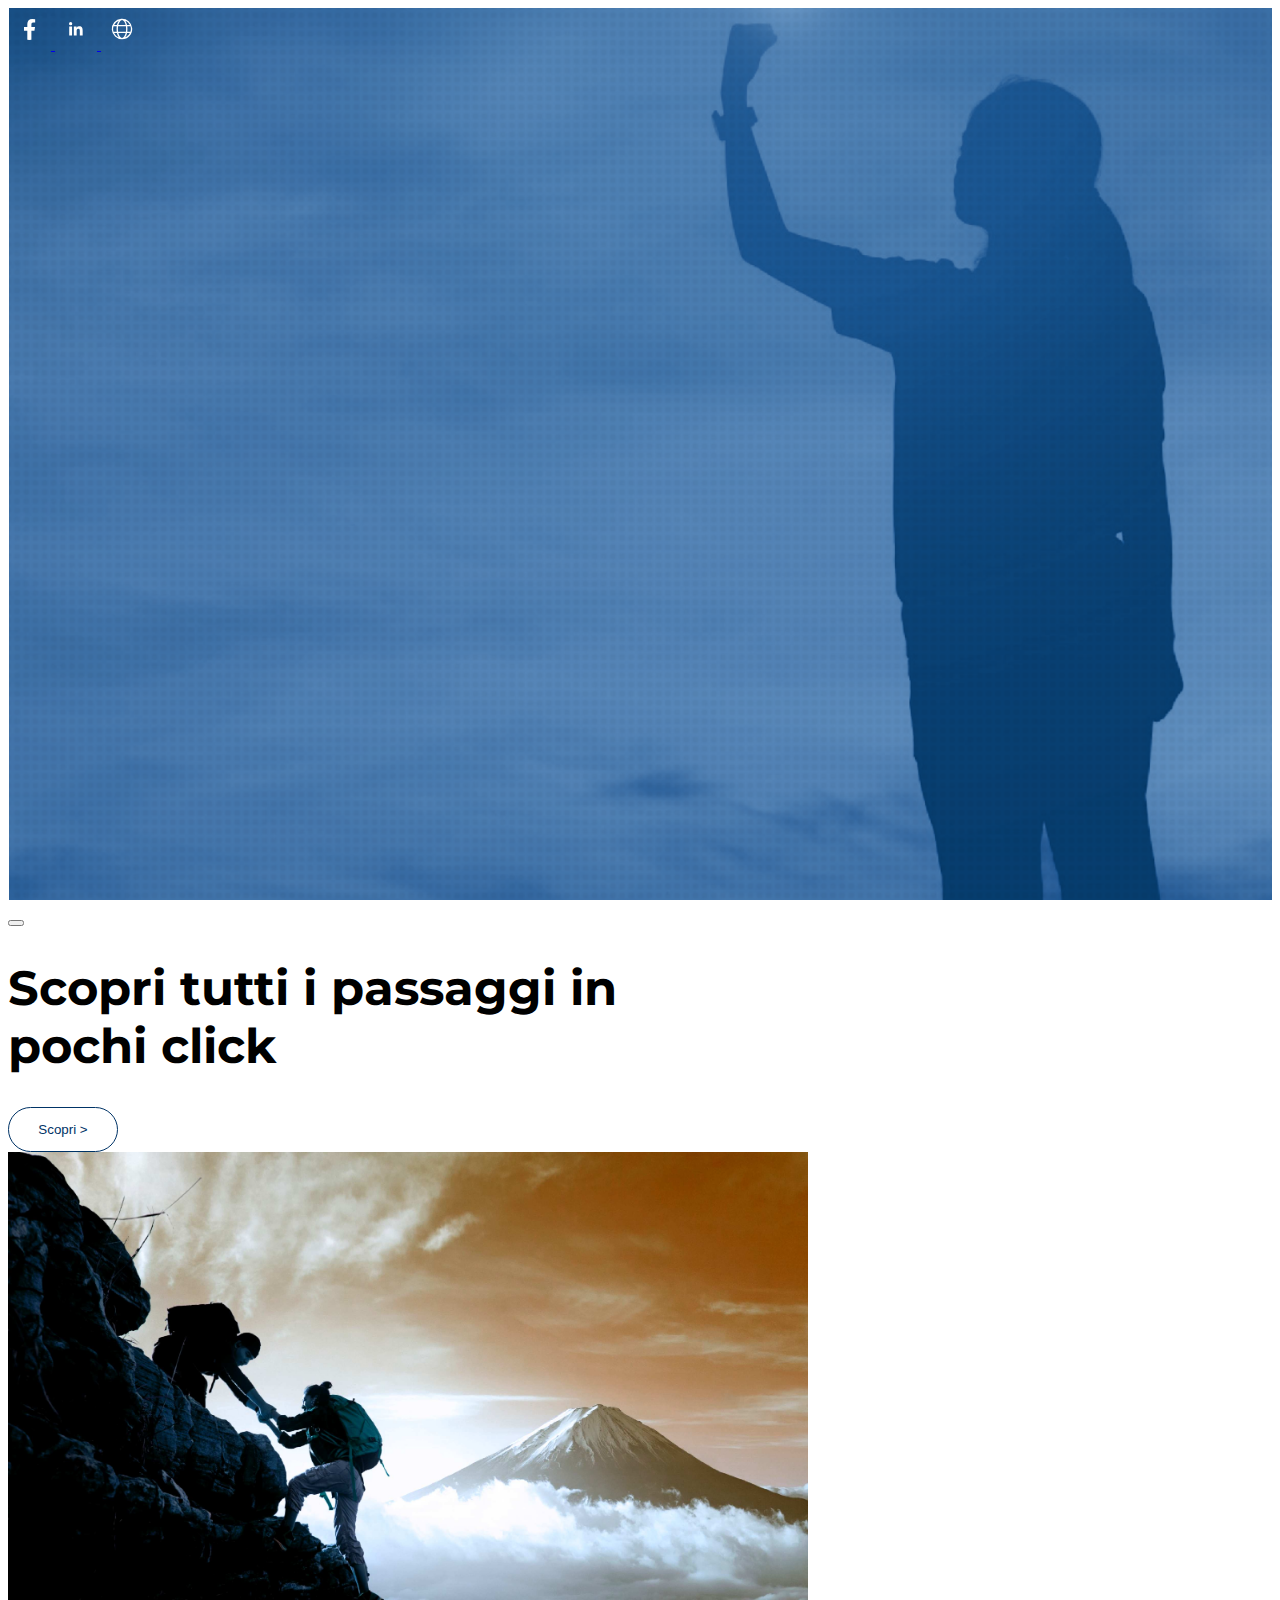
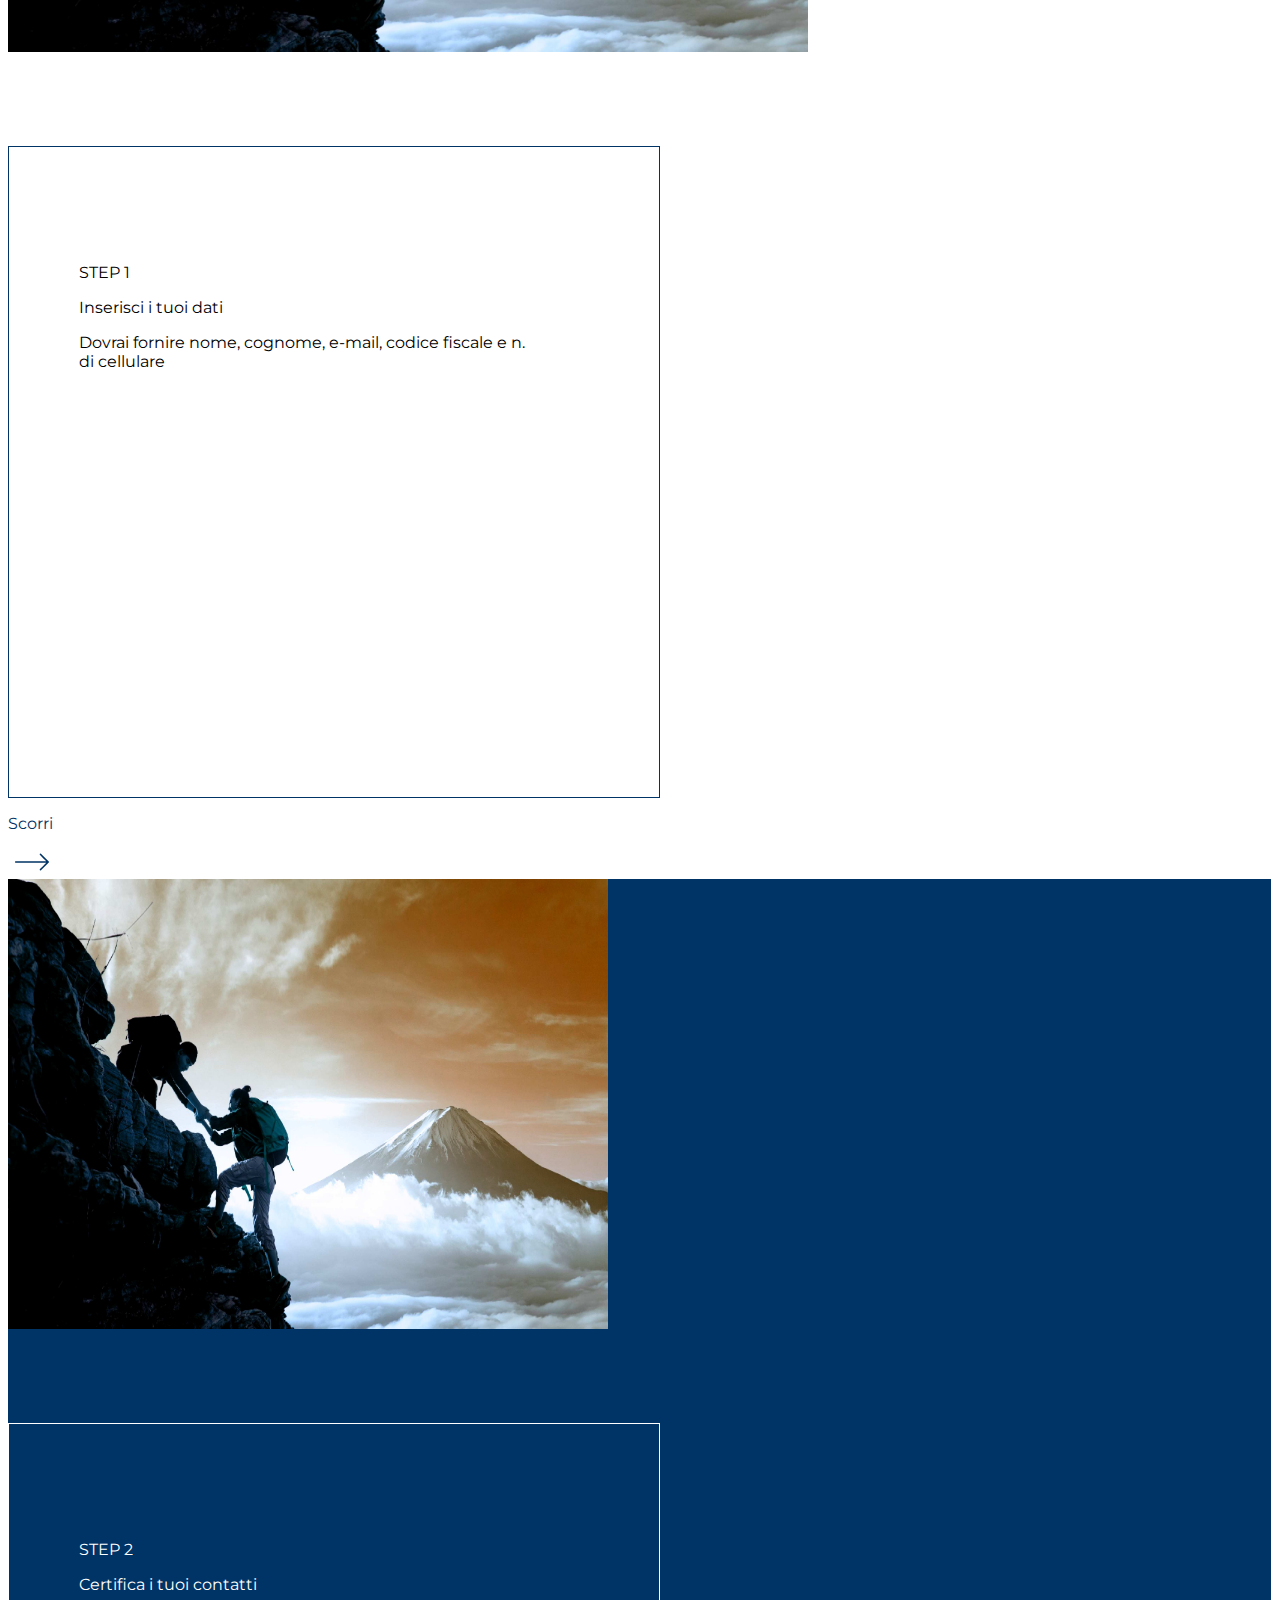
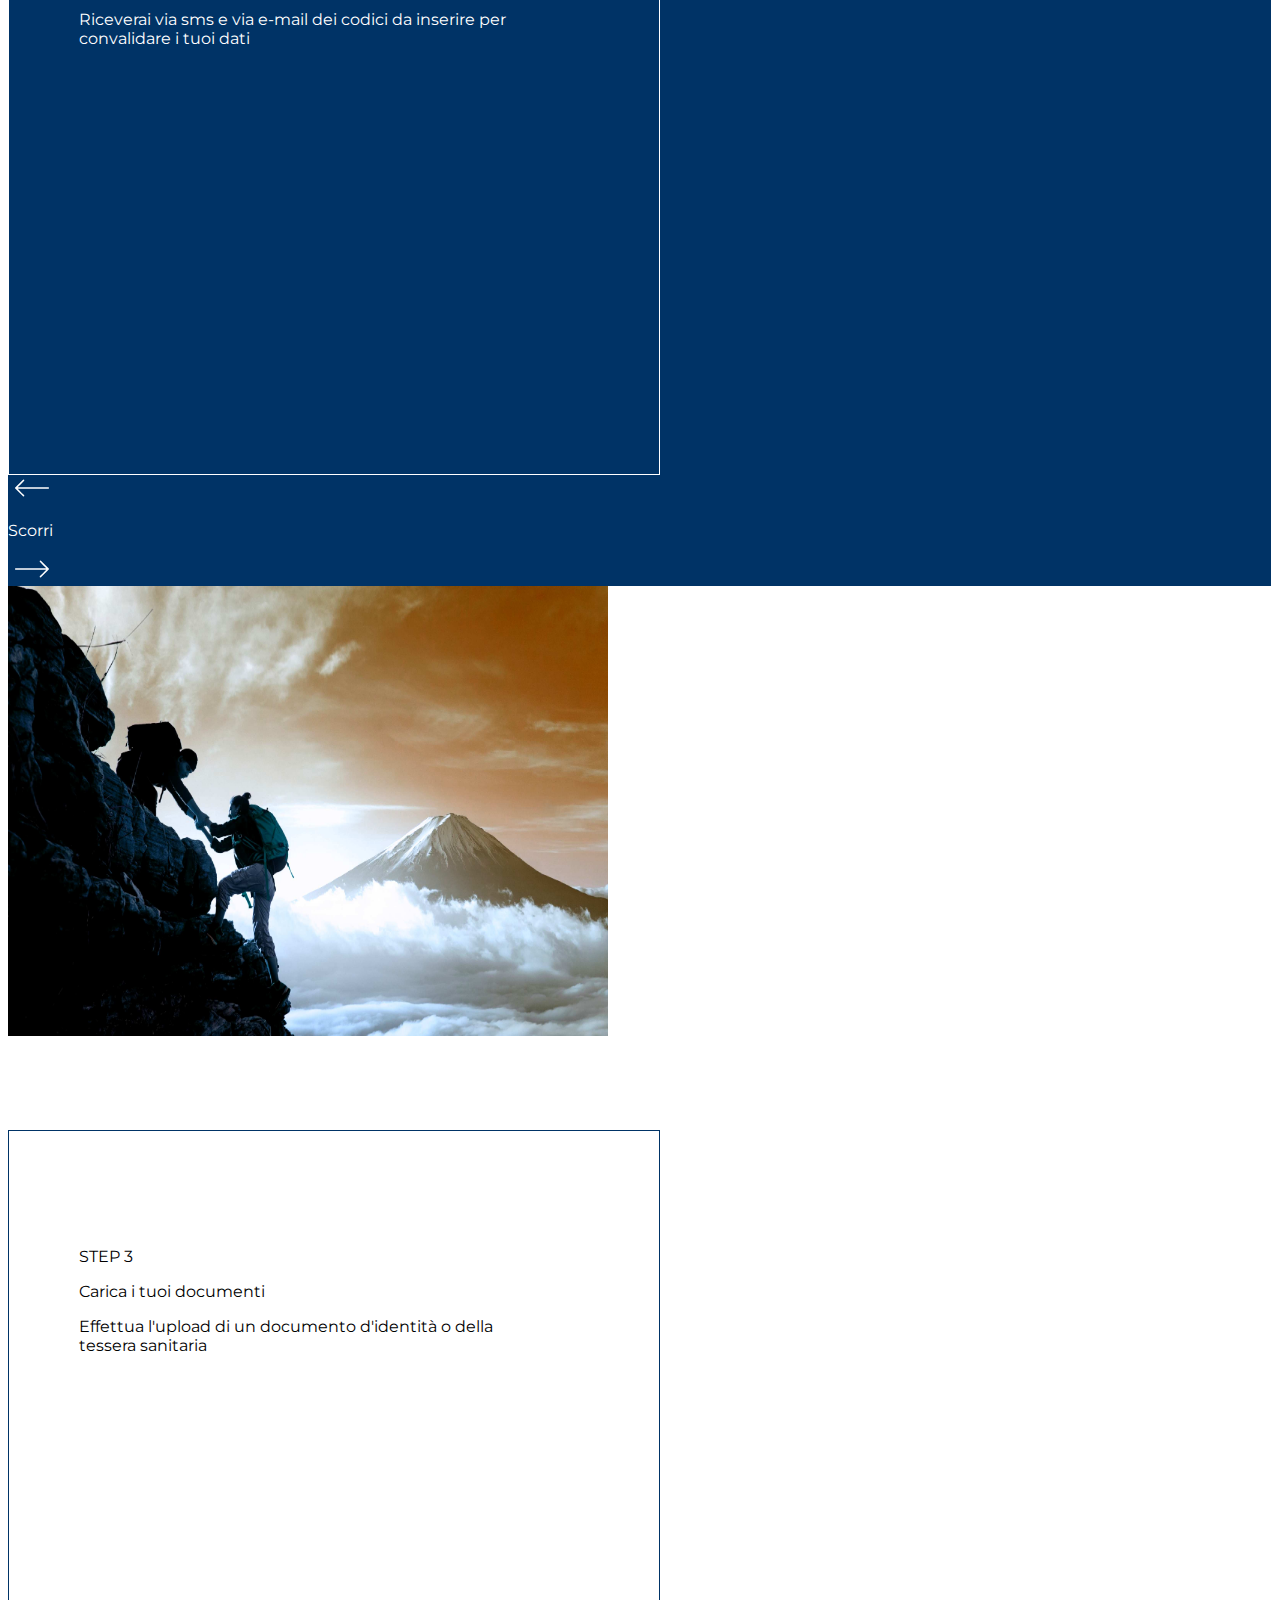
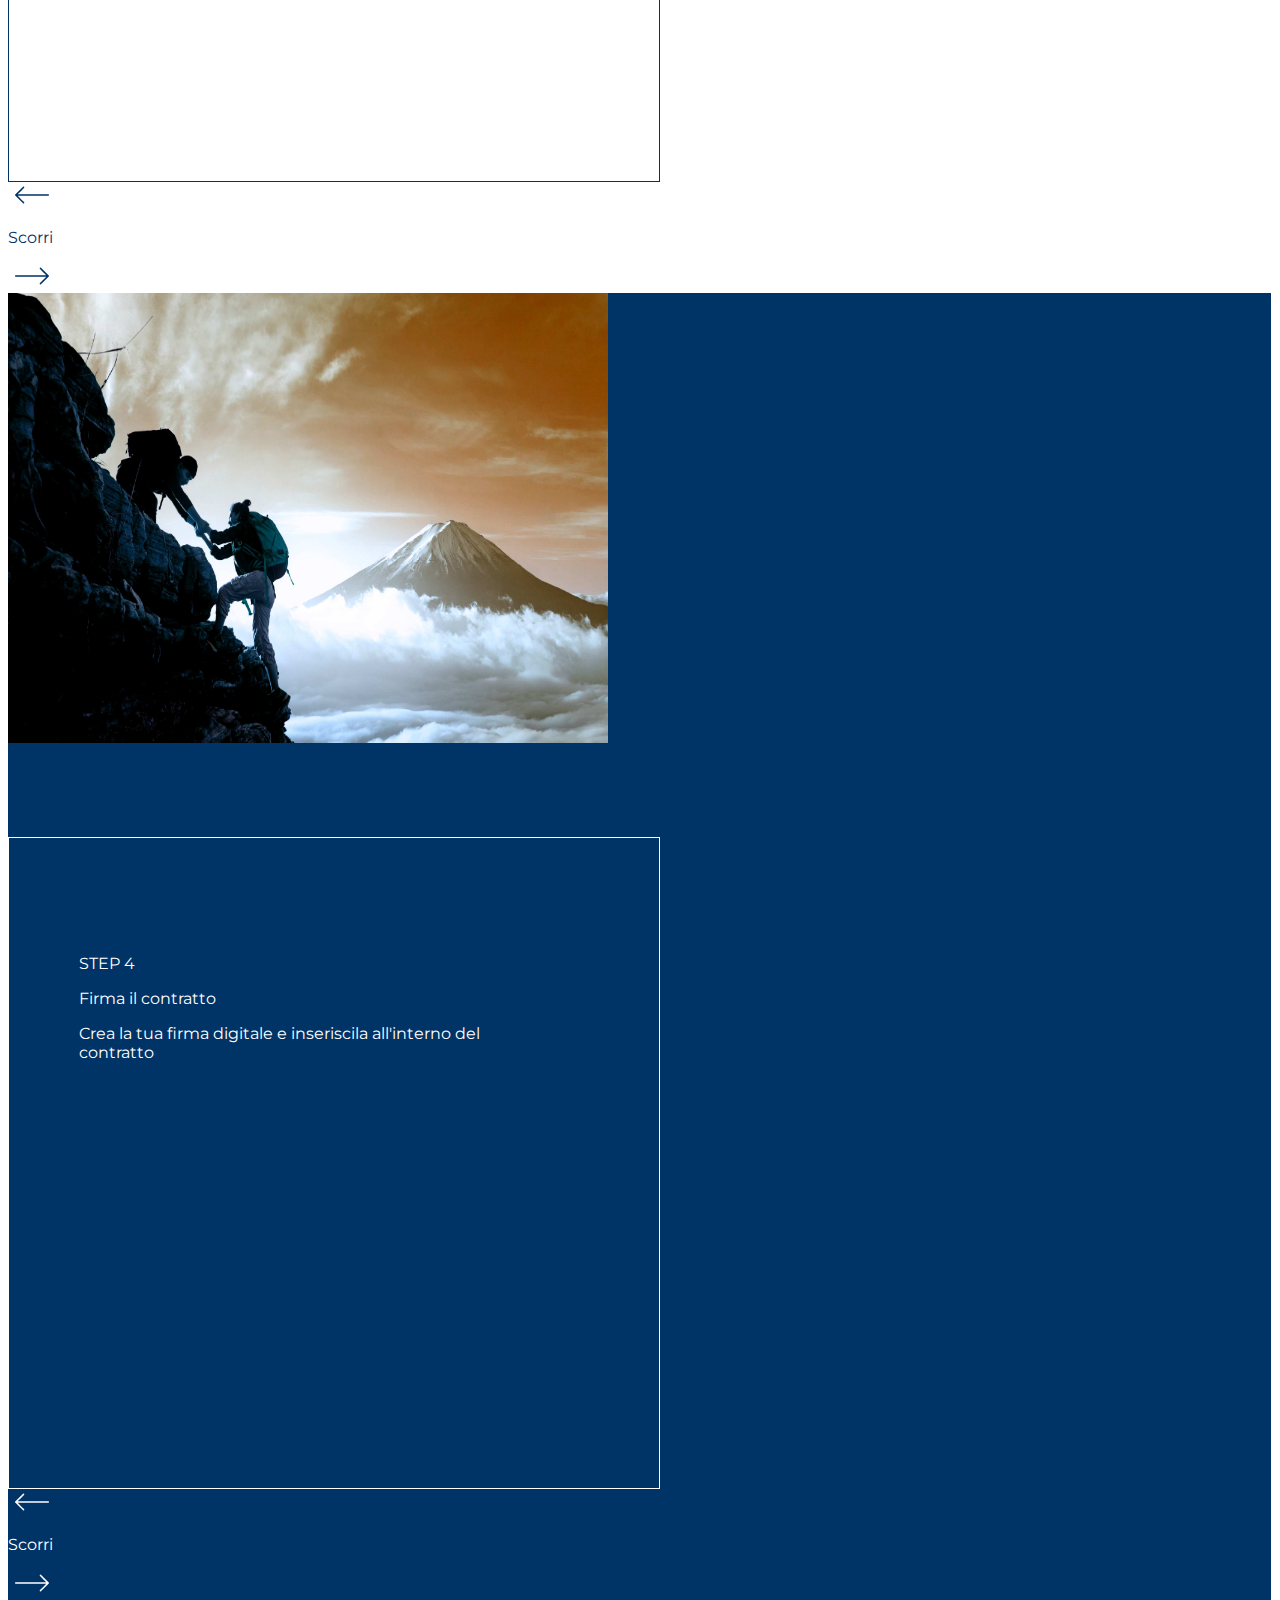
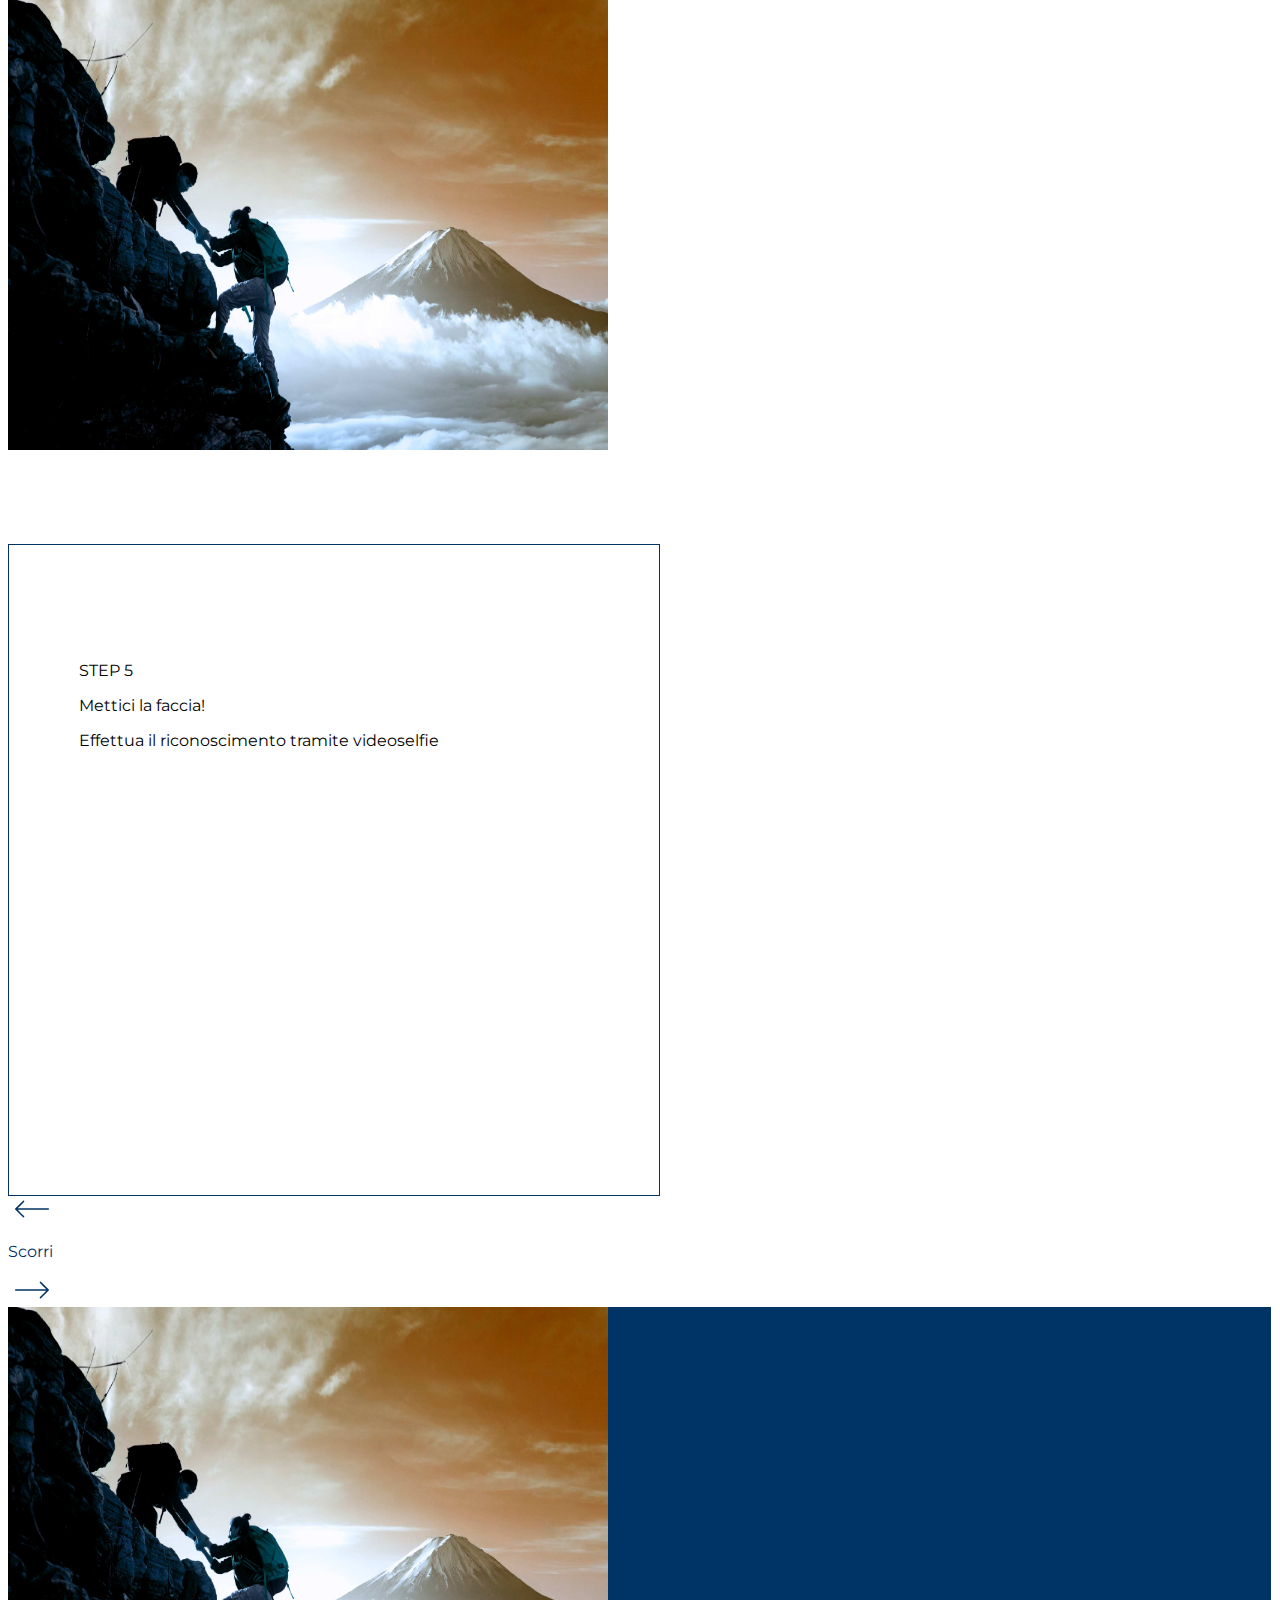
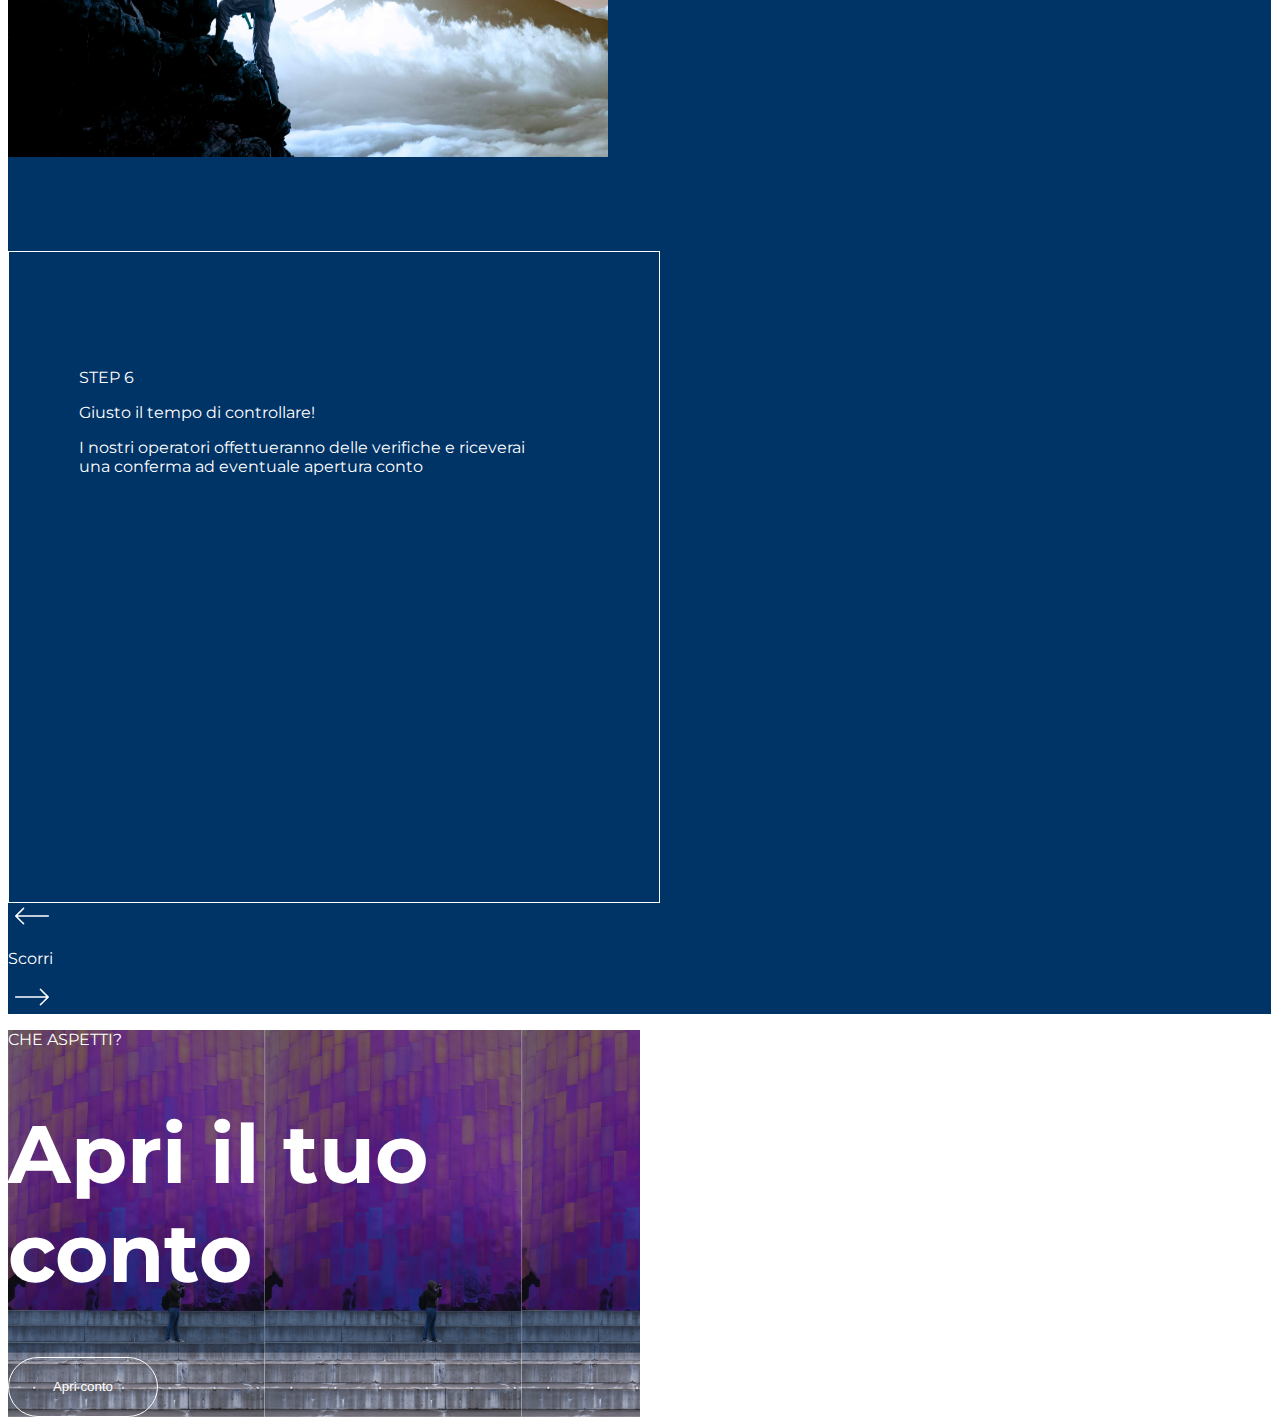
==== commit ecaad3af: "Responsiveness notebook + font fix" ====
--- a/index.html
+++ b/index.html
@@ -14,9 +14,7 @@
   </head>
   <body>
     <div class="scroll">
-    <div class="container-fluid main p1-bg">
-      <div class="wrapper">
-        <div class="section">
+      <div class="container-fluid main p1-bg">
           <div class="row">
               <!-- Left Sidebar -->
               <div class="col-sm-1 d-flex text-center sidebar align-items-end justify-content-center">
@@ -27,6 +25,7 @@
                     </nav>
               </div>
 
+                
               <!-- Main content -->
               <div class="col-sm-10">
                 <a name="pagina1"></a>
@@ -35,13 +34,14 @@
                       <nav class="navbar navbar-light">
                           <div class="container-fluid">
                             <a class="navbar-brand" href="#">
-                              <img src="/images/logo-white.svg" alt="" class="d-inline-block align-text-top">
+                              <img src="/images/logo-white.svg" alt="" class="d-inline-block align-text-top img-fluid">
                             </a>
                           </div>
                       </nav>
                         
                         <!-- Descrizione principale -->
-                        <div class="main-description mt-5">
+                        <!-- CAMBIO QUESTO CONTENT -->
+                        <div id="p1-content" class="main-description mt-5">
                             <h1>Tanti servizi</h1>
                             <h1>a Zero spese!</h1>
 
@@ -59,28 +59,30 @@
                       </div>
                 </div>
 
-                <div class="row align-items-center mt-5 pt-5">
+                <div class="row align-items-center">
                   <div class="col-md-3">
                       <button class="scopri-white" data-bs-toggle="modal" data-bs-target="#modal">Apri il tuo conto</button>
                   </div>
-                  <div class="col-md-7">
+                  <!-- CAMBIO QUESTA BARRA -->
+                  <div id="p1-bar" class="col-md-7">
                     <div class="d-flex">
-                      <img src="images/p1-num1.svg">
-                      <img src="images/p1-slider.svg">
-                      <a id="point-1" href="#pagina2"> <img src="images/p1-point.svg"> </a>
-                      <img id="point-2" src="images/p1-point.svg">
-                      <img id="point-3" src="images/p1-point.svg">
-                      <img id="point-4" src="images/p1-point.svg">
+                      <img id="p1-num" class="mt-2" src="images/p1-num1.svg">
+                      <img id="p1-slider" src="images/p1-slider.svg">
+                      <a id="point-1" class="a-point" href="#" onclick="point1_click(); return false;"> <img src="images/p1-point.svg"> </a>
+                      <a id="point-2" class="a-point" href="#" onclick="point2_click(); return false;"> <img src="images/p1-point.svg"> </a>
+                      <a id="point-3" class="a-point" href="#" onclick="point3_click(); return false;"> <img src="images/p1-point.svg"> </a>
+                      <a id="point-4" class="a-point" href="#" onclick="point4_click(); return false;"> <img src="images/p1-point.svg"> </a>
                     </div>
                     
                   </div>
-               </div>
-
-               <div class="scorrimento d-flex flex-row justify-content-end mt-5">
+              </div>
+
+
+              <!-- <div class="scorrimento d-flex flex-row justify-content-end mt-5">
                 <a href=""> <img src="/images/freccia-sx-white.svg"> </a>
                 <p>Scorri</p>
                 <a href="#section2"> <img src="/images/freccia-dx-white.svg"> </a>
-              </div>
+              </div> -->
 
               </div>
 
@@ -95,71 +97,6 @@
                     </nav>
               </div>
             </div>
-          </div> 
-          <!-- End Section 1 -->
-
-
-          <!-- Start Section 2 -->
-          <div class="section p1-bg">
-            <div class="row">
-              <!-- Left Sidebar -->
-              <div class="col-sm-1 d-flex text-center sidebar align-items-end justify-content-center">
-                <nav class="nav flex-column mb-5">
-                  <a href="https://facebook.com"> <img id="fb" src="/images/facebook-white.svg" href="facebook.com" class="mb-4"> </a>
-                  <a href="https://linkedin.com"> <img id="linkedin" src="/images/linkedin-white.svg" class="mb-4"> </a>
-                  <a href="#"> <img id="site" src="/images/globe-white.svg" class="mb-5"> </a>
-                </nav>
-              </div>
-
-              <!-- Main content -->
-              <div class="col-sm-10">
-                  <div class="container-fluid mt-5">
-                    <!-- Navbar logo -->
-                      <nav class="navbar navbar-light">
-                          <div class="container-fluid">
-                            <a class="navbar-brand" href="#">
-                              <img src="/images/logo-white.svg" alt="" class="d-inline-block align-text-top">
-                            </a>
-                          </div>
-                      </nav>
-                        <!-- Descrizione principale -->
-                        <div class="main-description mt-5">
-                            <h1>Fucino Conto</h1>
-                            <h1>è molto più di un conto online</h1>
-
-                            <h4 class="mt-5 fw-bold">Hai tutti i servizi di una Banca digitale</h4>
-                            <h4 class="fw-bold">E fai tutto in totale autonomia</h4>
-                        
-                        <ul>
-                          <li>Con FucinoConto il primo anno il canone di tenuta conto è gratis</li>
-                          <li>Dal secondo anno il canone di tenuta è di 3,75 euro al mese</li>
-                          <li>Se sei under 30 il canone è ZERO fino al compimento dei 30 anni!</li>
-                          <li>Entri online e fai tutto in totale autonomia</li>
-                      </ul>
-                      </div>
-
-                      <div class="row mt-5 pt-5">
-                          <div class="col-sm-3">
-                              <button class="scopri-white" data-bs-toggle="modal" data-bs-target="#modal">Scopri gli step</button>
-                          </div>
-                      </div>
-                </div>
-              </div>
-
-              <!-- Right Sidebar -->
-              <div class="col-sm-1 d-flex text-center sidebar align-items-center justify-content-center">
-                <nav class="nav flex-column">
-                  <a class="mb-3 mt-3" href=""> <img src="/images/pagina_select-white.svg"></a>
-                  <a class="mb-3" href=""> <img src="/images/pagina_unselect-white.svg"></a>
-                  <a class="mb-3" href=""> <img src="/images/pagina_unselect-white.svg"></a>
-                  <a class="mb-3" href=""> <img src="/images/pagina_unselect-white.svg"></a>
-                  <a class="mb-3" href=""> <img src="/images/pagina_unselect-white.svg"></a>
-                </nav>
-              </div>      
-            </div>
-          </div>
-          <!-- End Section 2 -->
-        </div>  <!-- Fine wrapper -->
       </div>  <!-- Fine container-fluid -->
 
 
@@ -180,10 +117,10 @@
           <!-- Navbar logo -->
           <div class="col-sm-10 p2 align-items-center flex-column">
             <a name="pagina2"></a>
-            <nav class="navbar navbar-light">
+            <nav class="navbar navbar-light p2-nav">
               <div class="container-fluid">
                 <a class="navbar-brand" href="#">
-                  <img src="/images/logo.svg" alt="" class="d-inline-block align-text-top">
+                  <img src="/images/logo.svg" alt="" class="d-inline-block align-text-top img-fluid">
                 </a>
               </div>
           </nav>
@@ -193,7 +130,8 @@
 
             <div class="d-flex justify-content-center vw-100 mb-5 pb-5">
             <div class="p2-fade col-sm-4 d-flex flex-column justify-content-center align-items-center">
-              <div class="p2-description d-flex flex-row ms-5">
+
+              <div class="p2-description d-flex ms-5">
                 <h1 class="titolo col-sm-1 me-3">0</h1>
                 <h1 id="p2-partnum" class="titolo me-5">1</h1>
                 <h3 id="p2-title" class="pt1 ms-5 pt-4 fade-in">Conto Corrente</h3>
@@ -203,8 +141,6 @@
                 <div class="buttons col-sm-2 text-center ms-5">
                   <a id="p2-up" href="#pagina2"> <img src="/images/slider-up.svg" class="mb-3"> </a>
                   <a id="p2-down" href="#pagina2"> <img src="/images/slider-down-blue.svg"> </a>
-                  <!-- <button id="p2-up" class="p2-btn mb-3">up</button>
-                  <button id="p2-down" class="p2-btn">down</button> -->
                 </div>
     
                 <div class="description-fade col-sm-8 ms-5 ps-5">
@@ -219,7 +155,7 @@
             </div>
             </div>
             
-              <div class="col-sm-4 offset-sm-3 d-flex vw-100">
+              <div class="p2-apri col-sm-4 offset-sm-3 d-flex vw-100">
                   <button class="scopri-blue" data-bs-toggle="modal" data-bs-target="#modal">Apri il tuo conto</button>
               </div>
         
@@ -262,7 +198,7 @@
               <nav class="navbar navbar-light">
                 <div class="container-fluid">
                   <a class="navbar-brand" href="#">
-                    <img src="/images/logo-white.svg" alt="" class="d-inline-block align-text-top">
+                    <img src="/images/logo-white.svg" alt="" class="d-inline-block align-text-top img-fluid">
                   </a>
                 </div>
             </nav>
@@ -280,106 +216,150 @@
               <div class="box-faq d-flex flex-row mt-5 pt-5">
                 <div id="questions" class="d-flex flex-column justify-content-center ms-5 ps-5">
                   <a id="question1" href="#pagina3">
-                  <h3 class="mb-5">Domande frequenti</h3>
+                    <img class="mb-5 me-4" src="images/p3-faq.svg"> 
+                    <h3 class="mb-5">Domande frequenti</h3>
                   </a>
 
 
                   <a id="question2" href="#pagina3">
-                  <h3 class="mb-5 mt-5">Chiama ora</h3>
+                    <img class="me-4" src="images/p3-chiama.svg">
+                    <h3 class="mb-5 mt-5">Chiama ora</h3>
                   </a>
 
                   <a id="question3" href="#pagina3">
-                  <h3 class="mt-5">Invia un messaggio</h3>
+                    <img class="mt-5 me-4" src="images/p3-mail.svg">
+                    <h3 class="mt-5">Invia un messaggio</h3>
                   </a>
                 </div>
                 
       
                 <div id="answers" class="d-flex flex-column justify-content-center ms-5 ps-5">
-                
-                  <!-- Inserito da JS -->
-                  <div class="accordion" id="accordionExample">
+                  
+                  <!-- FAQ 1 -->
+                  <div id="p3-accordion" class="accordion show">
 
                     <div class="accordion-item">
                       <h2 class="accordion-header" id="headingOne">
-                        <button class="accordion-button" type="button" data-bs-toggle="collapse" data-bs-target="#collapseOne" aria-expanded="true" aria-controls="collapseOne">
-                          Lorem ipsum dolor sit amet consectetur, adipisicing elit. Amet, natus placeat. Debitis dolor quas nostrum mollitia.
-                          <img class="accordion-arrow" src="images/p1-point.svg">
+                        <button id="accordion1" class="accordion-button" type="button" data-bs-toggle="collapse" data-bs-target="#collapseOne" aria-expanded="false" aria-controls="collapseOne">
+                          <p class="pe-3">Lorem ipsum dolor sit amet, consectetuer adipiscing elit, sed diam nonummy nibh euismod</p>
+                          <img class="accordion-arrow" src="images/p3-apri.svg">
                         </button>
                       </h2>
-                      <div id="collapseOne" class="accordion-collapse collapse" aria-labelledby="headingOne" data-bs-parent="#accordionExample">
+                      <div id="collapseOne" class="accordion-collapse collapse" aria-labelledby="headingOne" data-bs-parent="#p3-accordion">
                         <div class="accordion-body">
-                          <strong>This is the first item's accordion body.</strong> It is shown by default, until the collapse plugin adds the appropriate classes that we use to style each element. These classes control the overall appearance, as well as the showing and hiding via CSS transitions. You can modify any of this with custom CSS or overriding our default variables. It's also worth noting that just about any HTML can go within the <code>.accordion-body</code>, though the transition does limit overflow.
+                          Microsoft si impegna a fornire ai suoi clienti programmi software testati per garantirne l'affidabilità e la sicurezza. Sebbene nessun sistema possa mai dirsi completamente sicuro, Microsoft utilizza processi, tecnologie e numerosi team dedicati per identificare, correggere e studiare eventuali problemi di sicurezza, al fine di avvicinarsi sempre di più al suo obiettivo e fornire agli utenti tutta l'assistenza necessaria nella protezione dei loro PC.
                         </div>
                       </div>
                     </div>
 
                     <div class="accordion-item">
                       <h2 class="accordion-header" id="headingTwo">
-                        <button class="accordion-button" type="button" data-bs-toggle="collapse" data-bs-target="#collapseTwo" aria-expanded="true" aria-controls="collapseTwo">
-                          Lorem ipsum dolor sit amet consectetur, adipisicing elit. Amet, natus placeat. Debitis dolor quas nostrum mollitia.
-                          <img class="accordion-arrow" src="images/p1-point.svg">
+                        <button id="accordion2" class="accordion-button" type="button" data-bs-toggle="collapse" data-bs-target="#collapseTwo" aria-expanded="false" aria-controls="collapseTwo">
+                          <p>Lorem ipsum dolor sit amet, consectetuer adipiscing?</p>
+                          <img class="accordion-arrow" src="images/p3-apri.svg">
                         </button>
                       </h2>
-                      <div id="collapseTwo" class="accordion-collapse collapse" aria-labelledby="headingTwo" data-bs-parent="#accordionExample">
+                      <div id="collapseTwo" class="accordion-collapse collapse" aria-labelledby="headingTwo" data-bs-parent="#p3-accordion">
                         <div class="accordion-body">
-                          <strong>This is the first item's accordion body.</strong> It is shown by default, until the collapse plugin adds the appropriate classes that we use to style each element. These classes control the overall appearance, as well as the showing and hiding via CSS transitions. You can modify any of this with custom CSS or overriding our default variables. It's also worth noting that just about any HTML can go within the <code>.accordion-body</code>, though the transition does limit overflow.
+                          Microsoft si impegna a fornire ai suoi clienti programmi software testati per garantirne l'affidabilità e la sicurezza. Sebbene nessun sistema possa mai dirsi completamente sicuro, Microsoft utilizza processi, tecnologie e numerosi team dedicati per identificare, correggere e studiare eventuali problemi di sicurezza, al fine di avvicinarsi sempre di più al suo obiettivo e fornire agli utenti tutta l'assistenza necessaria nella protezione dei loro PC.
                         </div>
                       </div>
                     </div>
 
                     <div class="accordion-item">
                       <h2 class="accordion-header" id="headingThree">
-                        <button class="accordion-button" type="button" data-bs-toggle="collapse" data-bs-target="#collapseThree" aria-expanded="true" aria-controls="collapseThree">
-                          Lorem ipsum dolor sit amet consectetur, adipisicing elit. Amet, natus placeat. Debitis dolor quas nostrum mollitia.
-                          <img class="accordion-arrow" src="images/p1-point.svg">
+                        <button id="accordion3" class="accordion-button" type="button" data-bs-toggle="collapse" data-bs-target="#collapseThree" aria-expanded="false" aria-controls="collapseThree">
+                          <p>Lorem ipsum dolor sit amet, consectetuer adipiscing?</p>
+                          <img class="accordion-arrow" src="images/p3-apri.svg">
                         </button>
                       </h2>
-                      <div id="collapseThree" class="accordion-collapse collapse" aria-labelledby="headingThree" data-bs-parent="#accordionExample">
+                      <div id="collapseThree" class="accordion-collapse collapse" aria-labelledby="headingThree" data-bs-parent="#p3-accordion">
                         <div class="accordion-body">
-                          <strong>This is the first item's accordion body.</strong> It is shown by default, until the collapse plugin adds the appropriate classes that we use to style each element. These classes control the overall appearance, as well as the showing and hiding via CSS transitions. You can modify any of this with custom CSS or overriding our default variables. It's also worth noting that just about any HTML can go within the <code>.accordion-body</code>, though the transition does limit overflow.
+                          Microsoft si impegna a fornire ai suoi clienti programmi software testati per garantirne l'affidabilità e la sicurezza. Sebbene nessun sistema possa mai dirsi completamente sicuro, Microsoft utilizza processi, tecnologie e numerosi team dedicati per identificare, correggere e studiare eventuali problemi di sicurezza, al fine di avvicinarsi sempre di più al suo obiettivo e fornire agli utenti tutta l'assistenza necessaria nella protezione dei loro PC.
                         </div>
                       </div>
                     </div>
 
                     <div class="accordion-item">
                       <h2 class="accordion-header" id="headingFour">
-                        <button class="accordion-button" type="button" data-bs-toggle="collapse" data-bs-target="#collapseFour" aria-expanded="true" aria-controls="collapseFour">
-                          Lorem ipsum dolor sit amet consectetur, adipisicing elit. Amet, natus placeat. Debitis dolor quas nostrum mollitia.
-                          <img class="accordion-arrow" src="images/p1-point.svg">
+                        <button id="accordion4" class="accordion-button" type="button" data-bs-toggle="collapse" data-bs-target="#collapseFour" aria-expanded="false" aria-controls="collapseFour">
+                          <p>Lorem ipsum dolor sit amet, consectetuer adipiscing?</p>
+                          <img class="accordion-arrow" src="images/p3-apri.svg">
                         </button>
                       </h2>
-                      <div id="collapseFour" class="accordion-collapse collapse" aria-labelledby="headingFour" data-bs-parent="#accordionExample">
+                      <div id="collapseFour" class="accordion-collapse collapse" aria-labelledby="headingFour" data-bs-parent="#p3-accordion">
                         <div class="accordion-body">
-                          <strong>This is the first item's accordion body.</strong> It is shown by default, until the collapse plugin adds the appropriate classes that we use to style each element. These classes control the overall appearance, as well as the showing and hiding via CSS transitions. You can modify any of this with custom CSS or overriding our default variables. It's also worth noting that just about any HTML can go within the <code>.accordion-body</code>, though the transition does limit overflow.
+                          Microsoft si impegna a fornire ai suoi clienti programmi software testati per garantirne l'affidabilità e la sicurezza. Sebbene nessun sistema possa mai dirsi completamente sicuro, Microsoft utilizza processi, tecnologie e numerosi team dedicati per identificare, correggere e studiare eventuali problemi di sicurezza, al fine di avvicinarsi sempre di più al suo obiettivo e fornire agli utenti tutta l'assistenza necessaria nella protezione dei loro PC.
                         </div>
                       </div>
                     </div>
 
                     <div class="accordion-item">
                       <h2 class="accordion-header" id="headingFive">
-                        <button class="accordion-button" type="button" data-bs-toggle="collapse" data-bs-target="#collapseFive" aria-expanded="true" aria-controls="collapseFive">
-                          Lorem ipsum dolor sit amet consectetur, adipisicing elit. Amet, natus placeat. Debitis dolor quas nostrum mollitia.
-                          <img class="accordion-arrow" src="images/p1-point.svg">
+                        <button id="accordion5" class="accordion-button" type="button" data-bs-toggle="collapse" data-bs-target="#collapseFive" aria-expanded="false" aria-controls="collapseFive">
+                          <p>Lorem ipsum dolor sit amet, consectetuer adipiscing?</p>
+                          <img class="accordion-arrow" src="images/p3-apri.svg">
                         </button>
                       </h2>
-                      <div id="collapseFive" class="accordion-collapse collapse" aria-labelledby="headingFive" data-bs-parent="#accordionExample">
+                      <div id="collapseFive" class="accordion-collapse collapse" aria-labelledby="headingFive" data-bs-parent="#p3-accordion">
                         <div class="accordion-body">
-                          <strong>This is the first item's accordion body.</strong> It is shown by default, until the collapse plugin adds the appropriate classes that we use to style each element. These classes control the overall appearance, as well as the showing and hiding via CSS transitions. You can modify any of this with custom CSS or overriding our default variables. It's also worth noting that just about any HTML can go within the <code>.accordion-body</code>, though the transition does limit overflow.
+                          Microsoft si impegna a fornire ai suoi clienti programmi software testati per garantirne l'affidabilità e la sicurezza. Sebbene nessun sistema possa mai dirsi completamente sicuro, Microsoft utilizza processi, tecnologie e numerosi team dedicati per identificare, correggere e studiare eventuali problemi di sicurezza, al fine di avvicinarsi sempre di più al suo obiettivo e fornire agli utenti tutta l'assistenza necessaria nella protezione dei loro PC.
                         </div>
                       </div>
                     </div>
 
 
-
-                  </div>
+                    <!-- accordion -->
+                  </div> 
+
+                  <!-- FAQ 2 -->
+                  <div id="answers2" class="hide">
+                    <h3>Chiamaci per assistenza Home Banking</h3>
+                    <ul>
+                        <li>dalle ore 8.00 alle ore 22.00 dal lunedì al venerdì</li>
+                        <li>dalle ore 8.00 alle ore 14.00 il sabato</li>
+                    </ul>
+                    <ul>
+                        <li>numero verde 800.955.540 per chiamate da telefono fisso</li>
+                        <li>+39 0521 19 22 211 per chiamate da cellulare e dall'estero</li>
+                    </ul>
+                  </div>    
                   
+                  <!-- FAQ 3 -->
+                  <div id="answers3" class="hide"> 
+                    <form>
+                      <div class="mb-3 col-auto">
+                        <label for="name" class="form-label">Nome e Cognome</label>
+                        <input type="text" class="form-control" id="name">
+                      </div>
+                  
+                      <div class="mb-3 col-auto">
+                        <label for="email" class="form-label">Email</label>
+                        <input type="email" class="form-control" id="email" aria-describedby="emailHelp">
+                      </div>
+                  
+                      <div class="mb-3 col-auto">
+                        <label for="message" class="form-label">Messaggio</label>
+                        <textarea type="text" class="form-control" id="message" rows="5"></textarea>
+                      </div>
+                  
+                      <div class="mb-3 form-check col-auto">
+                        <input type="checkbox" class="form-check-input" id="exampleCheck1">
+                        <label class="form-check-label" for="check">Confermo la presa visione dell'Informativa fornita ai sensi degli articoli 13 e 14 del Regolamento UE 2016/679</label>
+                      </div>
+                      <div class="d-flex justify-content-end">
+                      <button type="submit" class="submit mt-3">Invia</button>
+                      </div>
+                    </form>
+                  </div>
+                  
                 </div>
               
               </div>
               </div>
 
-              <div class="col-sm-4 offset-sm-3 vw-100 mb-5 pb-5">
-                <button class="scopri-white" data-bs-toggle="modal" data-bs-target="#modal">Scopri gli step</button>
+              <div class="col-sm-3 offset-sm-3 vw-100 mb-5 pb-5">
+                <button class="scopri-white" data-bs-toggle="modal" data-bs-target="#modal">Apri il tuo conto</button>
             </div>
 
             </div>
@@ -422,7 +402,7 @@
             <nav class="navbar navbar-light">
               <div class="container-fluid">
                 <a class="navbar-brand" href="#">
-                  <img src="/images/logo.svg" alt="" class="d-inline-block align-text-top">
+                  <img src="/images/logo.svg" alt="" class="d-inline-block align-text-top img-fluid">
                 </a>
               </div>
           </nav>
@@ -430,12 +410,12 @@
           <!-- CONTENT -->
           <div class="main p4 d-flex align-items-center">
 
-            <div class="col-sm-3">
+            <div class="p4-col col-sm-3">
               <div class="p4-titolo mb-5 pb-5">
                 <h1>Scarica i documenti</h1>
               </div>
 
-              <div class="col-sm-4 vw-100 mt-5 pt-5">
+              <div class="p4-apri mt-5 pt-5">
                 <button class="scopri-blue" data-bs-toggle="modal" data-bs-target="#modal">Apri il tuo conto</button>
             </div>
             </div>
@@ -447,7 +427,7 @@
                 <div class="row">
 
                   <!-- ITEM 1 -->
-                  <div class="col-md-3 d-flex justify-content-center align-items-center mb-4">
+                  <div class="item col-md-3 d-flex justify-content-center align-items-center mb-4">
                     <img src="/images/Icona Documento.svg">
                     <div class="nome-doc d-flex flex-column mt-2 me-4 ms-2">
                       <p>Fascicolo contrattuale</p>
@@ -457,7 +437,7 @@
                   </div>
             
                   <!-- ITEM 2 -->
-                  <div class="col-md-3 d-flex justify-content-center align-items-center mb-4">
+                  <div class="item col-md-3 d-flex justify-content-center align-items-center mb-4">
                     <img src="/images/Icona Documento.svg">
                     <div class="nome-doc d-flex flex-column mt-2 me-4 ms-2">
                       <p>Informativa</p>
@@ -467,7 +447,7 @@
                   </div>
             
                   <!-- ITEM 3 -->
-                  <div class="col-md-3 d-flex justify-content-center align-items-center mb-4">
+                  <div class="item col-md-3 d-flex justify-content-center align-items-center mb-4">
                     <img src="/images/Icona Documento.svg">
                     <div class="nome-doc d-flex flex-column mt-2 me-4 ms-2">
                       <p>Foglio informativo Conto lu'</p>
@@ -477,7 +457,7 @@
                   </div>
             
                   <!-- ITEM 4 -->
-                  <div class="col-md-3 d-flex justify-content-center align-items-center mb-4">
+                  <div class="item col-md-3 d-flex justify-content-center align-items-center mb-4">
                     <img src="/images/Icona Documento.svg">
                     <div class="nome-doc d-flex flex-column mt-2 me-4 ms-2">
                       <p>Foglio informativo Time</p>
@@ -487,7 +467,7 @@
                   </div>
             
                   <!-- ITEM 5 -->
-                  <div class="col-md-3 d-flex justify-content-center align-items-center mb-4">
+                  <div class="item col-md-3 d-flex justify-content-center align-items-center mb-4">
                     <img src="/images/Icona Documento.svg">
                     <div class="nome-doc d-flex flex-column mt-2 me-4 ms-2">
                       <p>Fascicolo contrattuale</p>
@@ -497,7 +477,7 @@
                   </div>
 
                   <!-- ITEM 6 -->
-                  <div class="col-md-3 d-flex justify-content-center align-items-center mb-4">
+                  <div class="item col-md-3 d-flex justify-content-center align-items-center mb-4">
                     <img src="/images/Icona Documento.svg">
                     <div class="nome-doc d-flex flex-column mt-2 me-4 ms-2">
                       <p>Fascicolo contrattuale</p>
@@ -507,7 +487,7 @@
                   </div>
 
                   <!-- ITEM 7 -->
-                  <div class="col-md-3 d-flex justify-content-center align-items-center mb-4">
+                  <div class="item col-md-3 d-flex justify-content-center align-items-center mb-4">
                     <img src="/images/Icona Documento.svg">
                     <div class="nome-doc d-flex flex-column mt-2 me-4 ms-2">
                       <p>Fascicolo contrattuale</p>
@@ -517,7 +497,7 @@
                   </div>
 
                   <!-- ITEM 8 -->
-                  <div class="col-md-3 d-flex justify-content-center align-items-center mb-4">
+                  <div class="item col-md-3 d-flex justify-content-center align-items-center mb-4">
                     <img src="/images/Icona Documento.svg">
                     <div class="nome-doc d-flex flex-column mt-2 me-4 ms-2">
                       <p>Fascicolo contrattuale</p>
@@ -535,7 +515,7 @@
                 <div class="row">
 
                   <!-- ITEM 1 -->
-                  <div class="col-md-3 d-flex justify-content-center align-items-center mb-4">
+                  <div class="item col-md-3 d-flex justify-content-center align-items-center mb-4">
                     <img src="/images/Icona Documento.svg">
                     <div class="nome-doc d-flex flex-column mt-2 me-4 ms-2">
                       <p>Fascicolo contrattuale</p>
@@ -545,7 +525,7 @@
                   </div>
             
                   <!-- ITEM 2 -->
-                  <div class="col-md-3 d-flex justify-content-center align-items-center mb-4">
+                  <div class="item col-md-3 d-flex justify-content-center align-items-center mb-4">
                     <img src="/images/Icona Documento.svg">
                     <div class="nome-doc d-flex flex-column mt-2 me-4 ms-2">
                       <p>Informativa</p>
@@ -555,7 +535,7 @@
                   </div>
             
                   <!-- ITEM 3 -->
-                  <div class="col-md-3 d-flex justify-content-center align-items-center mb-4">
+                  <div class="item col-md-3 d-flex justify-content-center align-items-center mb-4">
                     <img src="/images/Icona Documento.svg">
                     <div class="nome-doc d-flex flex-column mt-2 me-4 ms-2">
                       <p>Foglio informativo Conto lu'</p>
@@ -565,7 +545,7 @@
                   </div>
             
                   <!-- ITEM 4 -->
-                  <div class="col-md-3 d-flex justify-content-center align-items-center mb-4">
+                  <div class="item col-md-3 d-flex justify-content-center align-items-center mb-4">
                     <img src="/images/Icona Documento.svg">
                     <div class="nome-doc d-flex flex-column mt-2 me-4 ms-2">
                       <p>Foglio informativo Time</p>
@@ -575,7 +555,7 @@
                   </div>
             
                   <!-- ITEM 5 -->
-                  <div class="col-md-3 d-flex justify-content-center align-items-center mb-4">
+                  <div class="item col-md-3 d-flex justify-content-center align-items-center mb-4">
                     <img src="/images/Icona Documento.svg">
                     <div class="nome-doc d-flex flex-column mt-2 me-4 ms-2">
                       <p>Fascicolo contrattuale</p>
@@ -585,7 +565,7 @@
                   </div>
 
                   <!-- ITEM 6 -->
-                  <div class="col-md-3 d-flex justify-content-center align-items-center mb-4">
+                  <div class="item col-md-3 d-flex justify-content-center align-items-center mb-4">
                     <img src="/images/Icona Documento.svg">
                     <div class="nome-doc d-flex flex-column mt-2 me-4 ms-2">
                       <p>Fascicolo contrattuale</p>
@@ -595,7 +575,7 @@
                   </div>
 
                   <!-- ITEM 7 -->
-                  <div class="col-md-3 d-flex justify-content-center align-items-center mb-4">
+                  <div class="item col-md-3 d-flex justify-content-center align-items-center mb-4">
                     <img src="/images/Icona Documento.svg">
                     <div class="nome-doc d-flex flex-column mt-2 me-4 ms-2">
                       <p>Fascicolo contrattuale</p>
@@ -605,7 +585,7 @@
                   </div>
 
                   <!-- ITEM 8 -->
-                  <div class="col-md-3 d-flex justify-content-center align-items-center mb-4">
+                  <div class="item col-md-3 d-flex justify-content-center align-items-center mb-4">
                     <img src="/images/Icona Documento.svg">
                     <div class="nome-doc d-flex flex-column mt-2 me-4 ms-2">
                       <p>Fascicolo contrattuale</p>
@@ -658,7 +638,7 @@
                 <nav class="navbar navbar-light">
                   <div class="container-fluid">
                     <a class="navbar-brand" href="#">
-                      <img src="/images/logo-white.svg" alt="" class="d-inline-block align-text-top">
+                      <img src="/images/logo-white.svg" alt="" class="d-inline-block align-text-top img-fluid">
                     </a>
                   </div>
               </nav>
@@ -723,7 +703,8 @@
 
                   <div class="col-md-1 d-flex align-items-center justify-content-center">
                     <!-- SCOPRI -->
-                    <button class="scopri-sm">Scopri ></button>
+                    <a href="#sec-1"><button class="scopri-sm">Scopri ></button></a>
+                    
                   </div>
 
                   <div class="col-md-5 offset-md-1 d-flex flex-column align-items-center justify-content-center">
--- a/style.css
+++ b/style.css
@@ -1,7 +1,31 @@
+@import url('https://fonts.googleapis.com/css2?family=Montserrat&display=swap');
+
 body{
-    /* overflow-y: hidden; */
-    font-family: 'Montserrat', sans-serif;
+    overflow-x: hidden;
+    font-family: 'Montserrat', sans-serif !important;
     /* background: url("/images/background.png"); */
+}
+
+body::-webkit-scrollbar {
+    display: none;
+  }
+
+/* SMARRTPHONE */
+@media (min-width: 576px) { 
+
+ }
+
+/* TABLET */
+@media (min-width: 768px) {
+
+ }
+
+
+
+
+
+ul {
+    list-style-image: url('images/tick.svg');
 }
 
 .scroll{
@@ -10,6 +34,8 @@
     overflow-y: scroll;
 }
 .main{
+    overflow-x: hidden;
+    overflow-y: hidden;
     width: 100vw !important;
     height: 100vh !important;
     margin-right: 0 !important;
@@ -18,28 +44,12 @@
 }
 
 .p1-bg{
-    background-image: url(/images/bg-p1.png);
-}
-
-.wrapper{
-    width: 100vw;
-    height: 100vh;
-    white-space: nowrap;
-}
-/* .modal-body div{
-    display:block !important;
-} */
-.section{
-    width: 100vw;
-    height: 100vh;
-    display: inline-block;
-    position: relative;
-}
-.section-sm{
-    width: 30vw;
-    height: 100vh;
-    display: inline-block;
-    position: relative;
+    background: url(/images/bg-p1.png) no-repeat center center fixed; 
+    -webkit-background-size: cover;
+    -moz-background-size: cover;
+    -o-background-size: cover;
+    background-size: cover;
+    /* background-image: url(/images/bg-p1.png); */
 }
 
 .sidebar{
@@ -61,8 +71,11 @@
     height: 42px;
 }
 /* Stile descrizione Fucino Conto */
+.main-description{
+    height: 600px;
+}
 .main-description h1{
-    width: 470px !important;
+    width: 700px !important;
     letter-spacing: 0px;
     font-size: 72px;
     word-break:keep-all;
@@ -88,9 +101,9 @@
 .main-description p{
     color: #ffffff;
 }
+
 #point-1{
     margin-left: -800px;
-    margin-top: 20px;
 }
 #point-2{
     margin-left: 250px;
@@ -101,9 +114,18 @@
 #point-4{
     margin-left: 250px;
 }
-
+#point-4-1{
+    margin-left: 200px;
+}
+.a-point{
+    margin-top: 22px;
+}
 .p2-bg{
-    background-image: url(/images/bg-p2.png);
+    background: url(/images/bg-p2.png) no-repeat center center fixed; 
+    -webkit-background-size: cover;
+    -moz-background-size: cover;
+    -o-background-size: cover;
+    background-size: cover;
 }
 .p2{
     color: #003366;
@@ -185,43 +207,49 @@
     height: 400px !important;
 }
 
-/* #img_p2{
-    transition: all 1s;
-    width: 100px;
-    height: 100px;
-} */
-
 #p2-partnum{
     width: 35px !important;
     height: 115px !important;
+    margin-left: 10px;
 }
 #p2-title{
-    width: 225px !important;
+    width: 300px !important;
     height: 115px !important;
 }
 .p3-bg{
-    background-image: url(/images/bg-p1.png);
+    background: url(/images/bg-p1.png) no-repeat center center fixed; 
+    -webkit-background-size: cover;
+    -moz-background-size: cover;
+    -o-background-size: cover;
+    background-size: cover;
 }
 #questions{
     width: 480px !important;
     height: 420px !important;
     border-right: 1px solid #ffffff;
 }
+
 #questions a{
+    display: flex;
     text-decoration: none;
-    width: 250px;
+    width: 400px;
 }
 #answers{
     width: 480px !important;
     height: 420px !important;
 }
-#answers p{
-    border-bottom: 1px solid #ffffff;
-    padding-bottom: 10px;
-}
+.hide{
+    display: none;
+}
+.show{
+    display: block;
+}
+
 .accordion-item{
     background-color: transparent !important;
     border: none;
+    border-bottom: 1px solid #ffffff;
+    border-radius: 0px !important;
 }
 .accordion-item h2 button{
     display: block;
@@ -234,8 +262,8 @@
 }
 .accordion-item h2 button .accordion-arrow{
     position: absolute;
-    right: 20px;
-    top: 50%;
+    right: 0px;
+    top: 40%;
     -webkit-transform: translateY(-50%) rotate(-180deg);
     -ms-transform: translateY(-50%) rotate(-180deg);
     transform: translateY(-50%) rotate(-180deg);
@@ -243,6 +271,7 @@
     -o-transition: .3s all ease;
     transition: .3s all ease;
 }
+
 .accordion-button{
     background-color: transparent !important;
     color: #ffffff !important;
@@ -309,7 +338,9 @@
     background-color: transparent;
     box-shadow: none;
 }
-
+.p3 .col-sm-3{
+    margin-top: -95px;
+}
 .form-check-input{
     border: 2px solid #ffffff !important;
     background-color: transparent;
@@ -330,7 +361,11 @@
 
 
 .p4-bg{
-    background-image: url(/images/bg-p4.png);
+    background: url(/images/bg-p4.png) no-repeat center center fixed; 
+    -webkit-background-size: cover;
+    -moz-background-size: cover;
+    -o-background-size: cover;
+    background-size: cover;
 }
 
 .p4{
@@ -370,7 +405,7 @@
   
   .nome-doc p{
     margin-bottom: 0px;
-    font-size: 90%;
+    font-size: 85%;
     color: #707070;
   }
   .nome-doc a{
@@ -378,10 +413,20 @@
     font-size: 90%;
     color: #003366;
   }
+.p4-apri{
+    margin-bottom: 100px;
+}
+.p4-titolo{
+    margin-top: 290px;
+}
 
 
 .p5-bg{
-    background-image: url(/images/bg-p5.png);
+    background: url(/images/bg-p5.png) no-repeat center center fixed; 
+    -webkit-background-size: cover;
+    -moz-background-size: cover;
+    -o-background-size: cover;
+    background-size: cover;
 }
 .p5 .titolo{
     font-size: 350%;
@@ -505,8 +550,10 @@
   }
 
   #sec-sm-2{
+      color: #ffffff;
       height: 100%;
-      background-color: #602C78;
+      background-image: url(/images/bg-sec-sm-2.png);
+      background-size: contain;
   }
   #sec-sm-2 .titolo{
       text-align: start;
@@ -531,42 +578,6 @@
       background-color: #003366;
   }
 
-
-
-
-
-
-
-
-
-
-
-
-
-
-
-
-
-
-/* 
-.modal-footer{
-    border-top: none;
-} */
-
-/* Sections styles */
-/* .light{
-    background-color: #ffffff;
-    color: #003366;
-}
-.blue{
-    background-color: #1741a3;
-    color:#ffffff
-}
-.violet{
-    background-color: #C446A8;
-    color: #ffffff;
-}
-*/
 .modal-container{
     height: 100%;
 }
@@ -617,3 +628,220 @@
     white-space: normal;
 } 
 
+
+
+
+
+ /* NOTEBOOK */
+ @media (max-width: 1440px) { 
+    .navbar{
+        height: 50px;
+    }
+    .navbar-brand{
+        height: 50px;
+        width: 200px; 
+    }
+    .main-description{
+        height: 450px;
+    }
+    .main-description h1{
+        font-size: 48px;
+    }
+    .main-description h4{
+        font-size: 20px;
+    }
+    .main-description li{
+        font-size: 100%;
+    }
+    .scopri-white{
+        height: 65px;
+        width: 180px;
+    }
+    #p1-slider{
+        width: 750px;
+    }
+    .a-point{
+        margin-top: 14px;
+    }
+    #p1-num{
+        height: 42px;
+        width: 42px;
+    }
+    #point-1{
+        margin-left: -600px;
+        height: 42px;
+        width: 42px;
+    }
+    #point-2{
+        margin-left: 180px;
+        height: 42px;
+        width: 42px;
+    }
+    #point-3{
+        margin-left: 180px;
+        height: 42px;
+        width: 42px;
+    }
+    #point-4{
+        margin-left: 180px;
+        height: 42px;
+        width: 42px;
+    }
+    #point-4-1{
+        margin-left: 150px;
+        height: 42px;
+        width: 42px;
+    }
+    .p2-nav{
+        height: 100px;
+    }
+    .p2-fade{
+        margin-top: 50px;
+    }
+    .p2-scroll{
+        height: 220px;
+        margin-top: 50px;
+    }
+    .p2-description{
+        margin-left: 200px !important;
+    }
+    #p2-up img{
+        height: 48px;
+        width: 48px;
+    }
+    #p2-down img{
+        height: 48px;
+        width: 48px;
+    }
+    #p2-img{
+        width: 300px;
+        height: 300px;
+    }
+    .scopri-blue{
+        height: 65px;
+        width: 180px;
+    }
+    .p2 .col-sm-4{
+        margin-top: -80px !important;
+    }
+    .container-titolo h1{
+        font-size: 48px ;
+    }
+    .container-titolo h4{
+        font-size: 18px;
+    }
+    .box-faq{
+        margin-top: 0px !important;
+    }
+    #question1 h3{
+        font-size: 22px;
+    }
+    #question1 img{
+        height: 38px;
+        width: 38px;
+    }
+    #question2 h3{
+        font-size: 22px;
+        margin-top: 0px !important;
+        margin-bottom: 0px !important;
+    }
+    #question2 img{
+        height: 38px;
+        width: 38px;
+    }
+    #question3 h3{
+        font-size: 22px;
+    }
+    #question3 img{
+        height: 38px;
+        width: 38px;
+    }
+    #questions a{
+        width: 290px;
+    }
+    #accordion1 p{
+        font-size: 80%;
+    }
+    #accordion2 p{
+        font-size: 80%;
+    }
+    #accordion3 p{
+        font-size: 80%;
+    }
+    #accordion4 p{
+        font-size: 80%;
+    }
+    #accordion5 p{
+        font-size: 80%;
+    }
+
+    .accordion-arrow{
+        height: 22px;
+        width: 22px;
+    }
+    .accordion-body{
+        font-size: 80%;
+    }
+   
+    #questions{
+        width: 480px;
+        height: 350px !important;
+    }
+    #answers{
+        width: 480px;
+        height: 350px !important;
+    }
+    .p3 .col-sm-3{
+        margin-top: -110px !important;
+    }
+    .item p{
+        font-size: 55%;
+    }
+    .item a{
+        font-size: 70%;
+    }
+    .item img{
+        height: 48px;
+        width: 48px;
+    }
+    .p4-col{
+        width: 20%;
+    }
+    .p4-apri{
+        margin-bottom: 130px;
+    }
+    .p4-titolo{
+        margin-top: 280px;
+    }
+    .riga2{
+        margin-top: 2rem;
+    }
+    
+    .modal-description-light{
+        margin-top: 60px;
+        width: 450px;
+        height: 450px;
+        border: 1px solid #003366;
+        padding: 100px 130px 100px 70px;
+        text-align: start;
+    }
+    .modal-description-blue{
+        margin-top: 60px;
+        width: 450px;
+        height: 450px;
+        border: 1px solid #ffffff;
+        padding: 100px 130px 100px 70px;
+        text-align: start;
+    }
+    .img1{
+        margin-bottom: 30px;
+    }
+    .img2{
+        margin-bottom: 30px;
+    }
+    .img3{
+        margin-bottom: 30px;
+    }
+
+    
+ }
